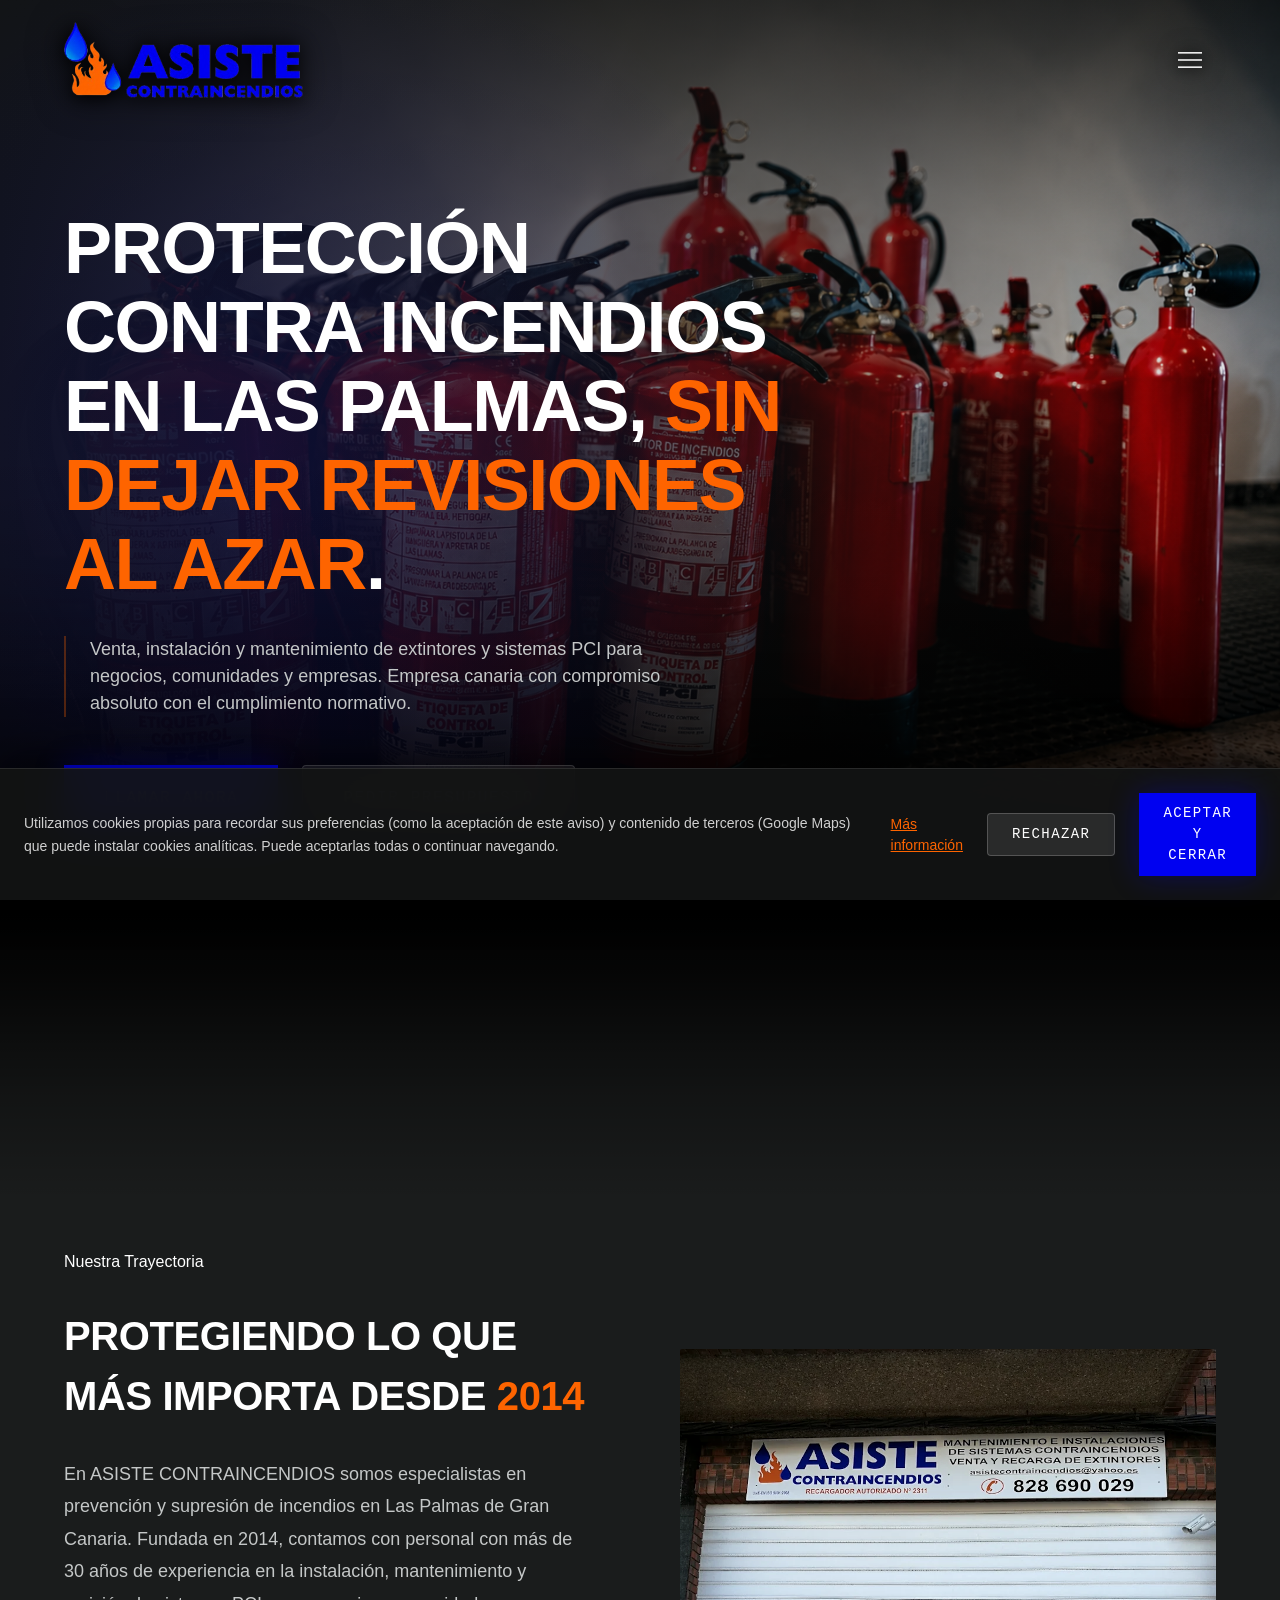
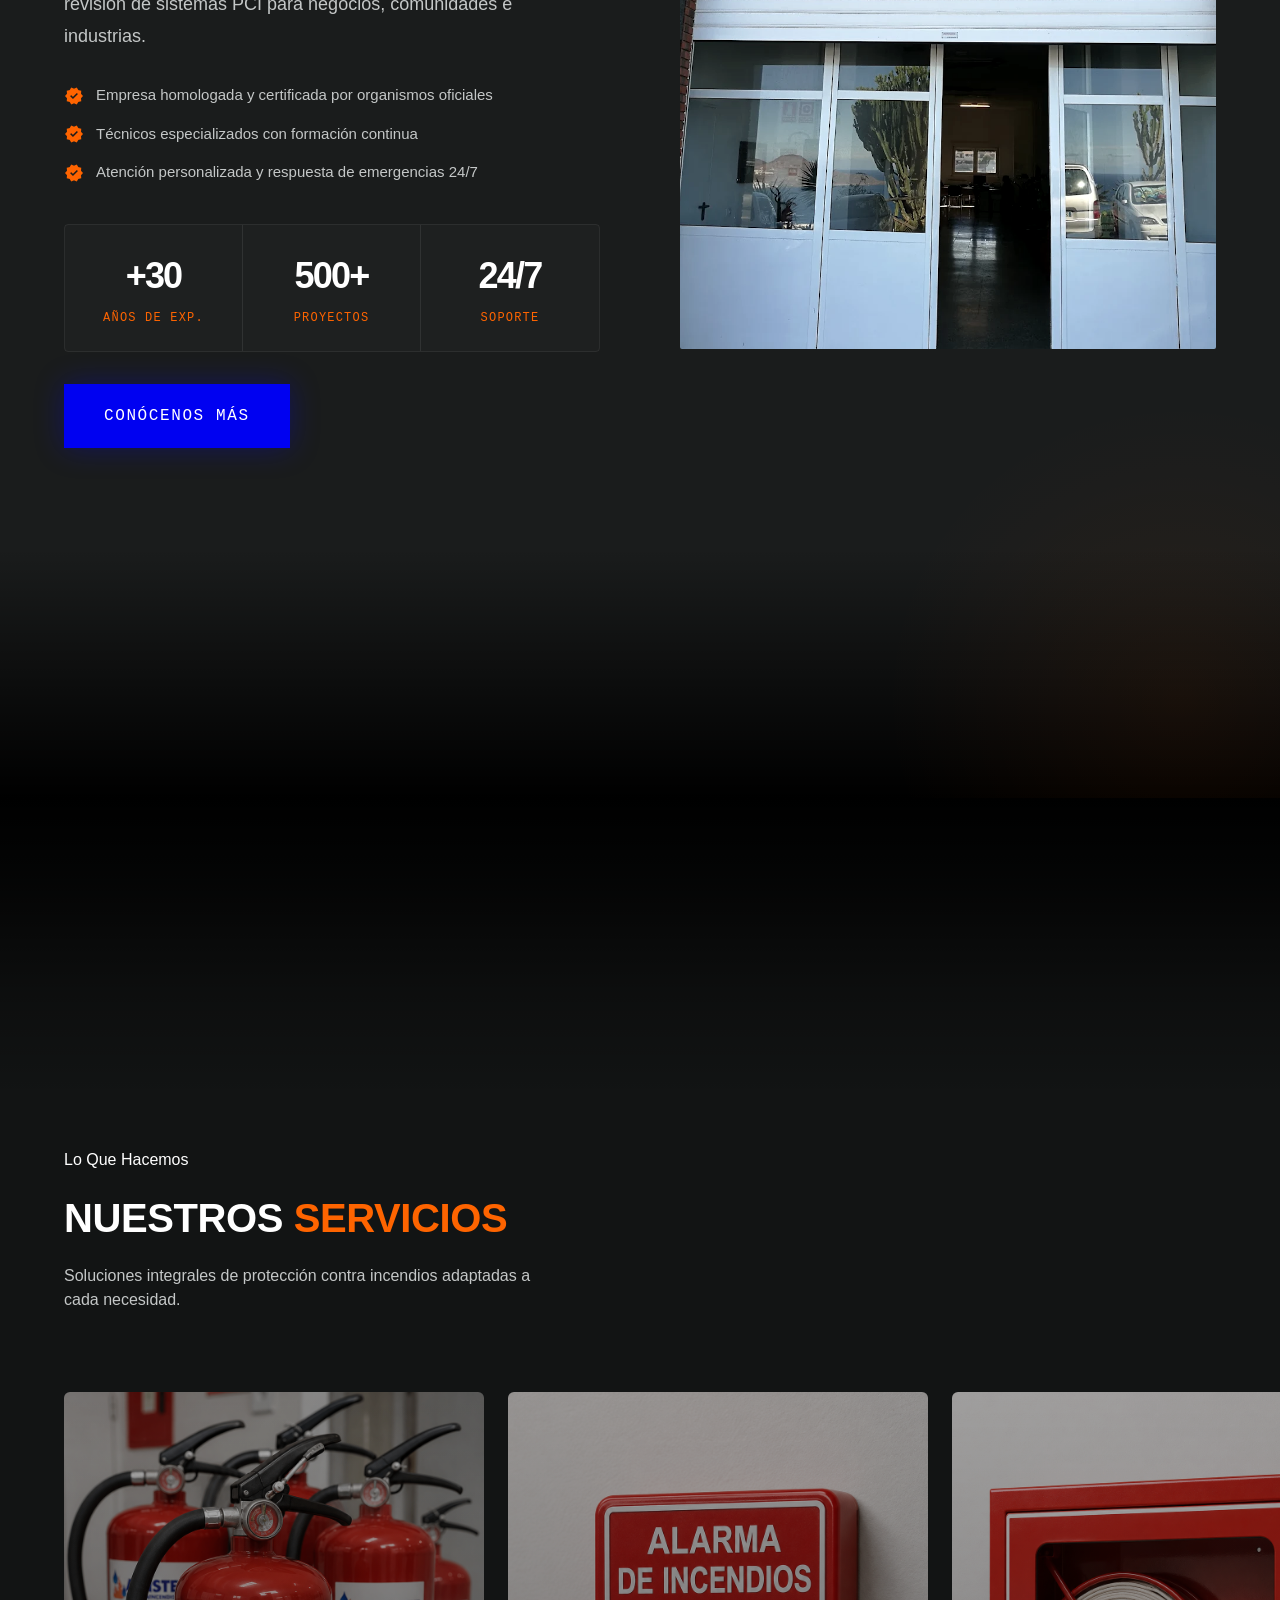
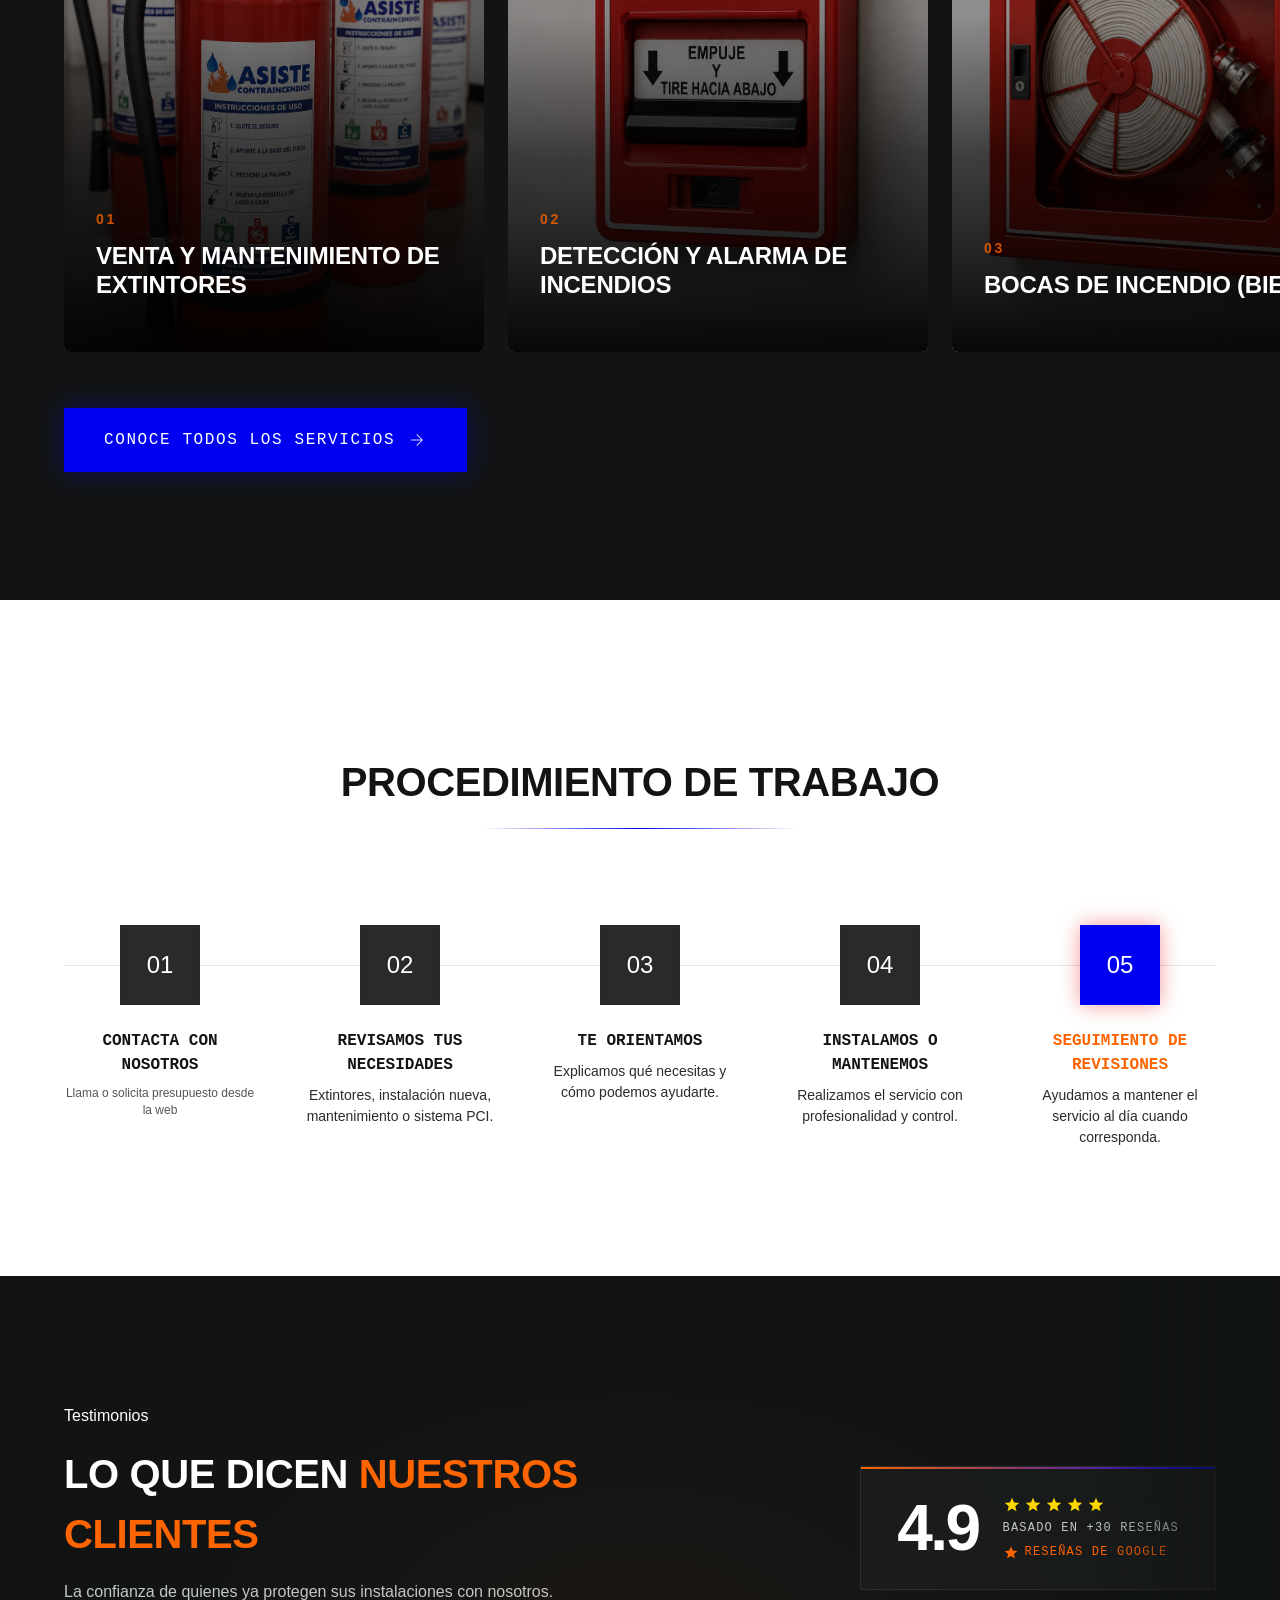
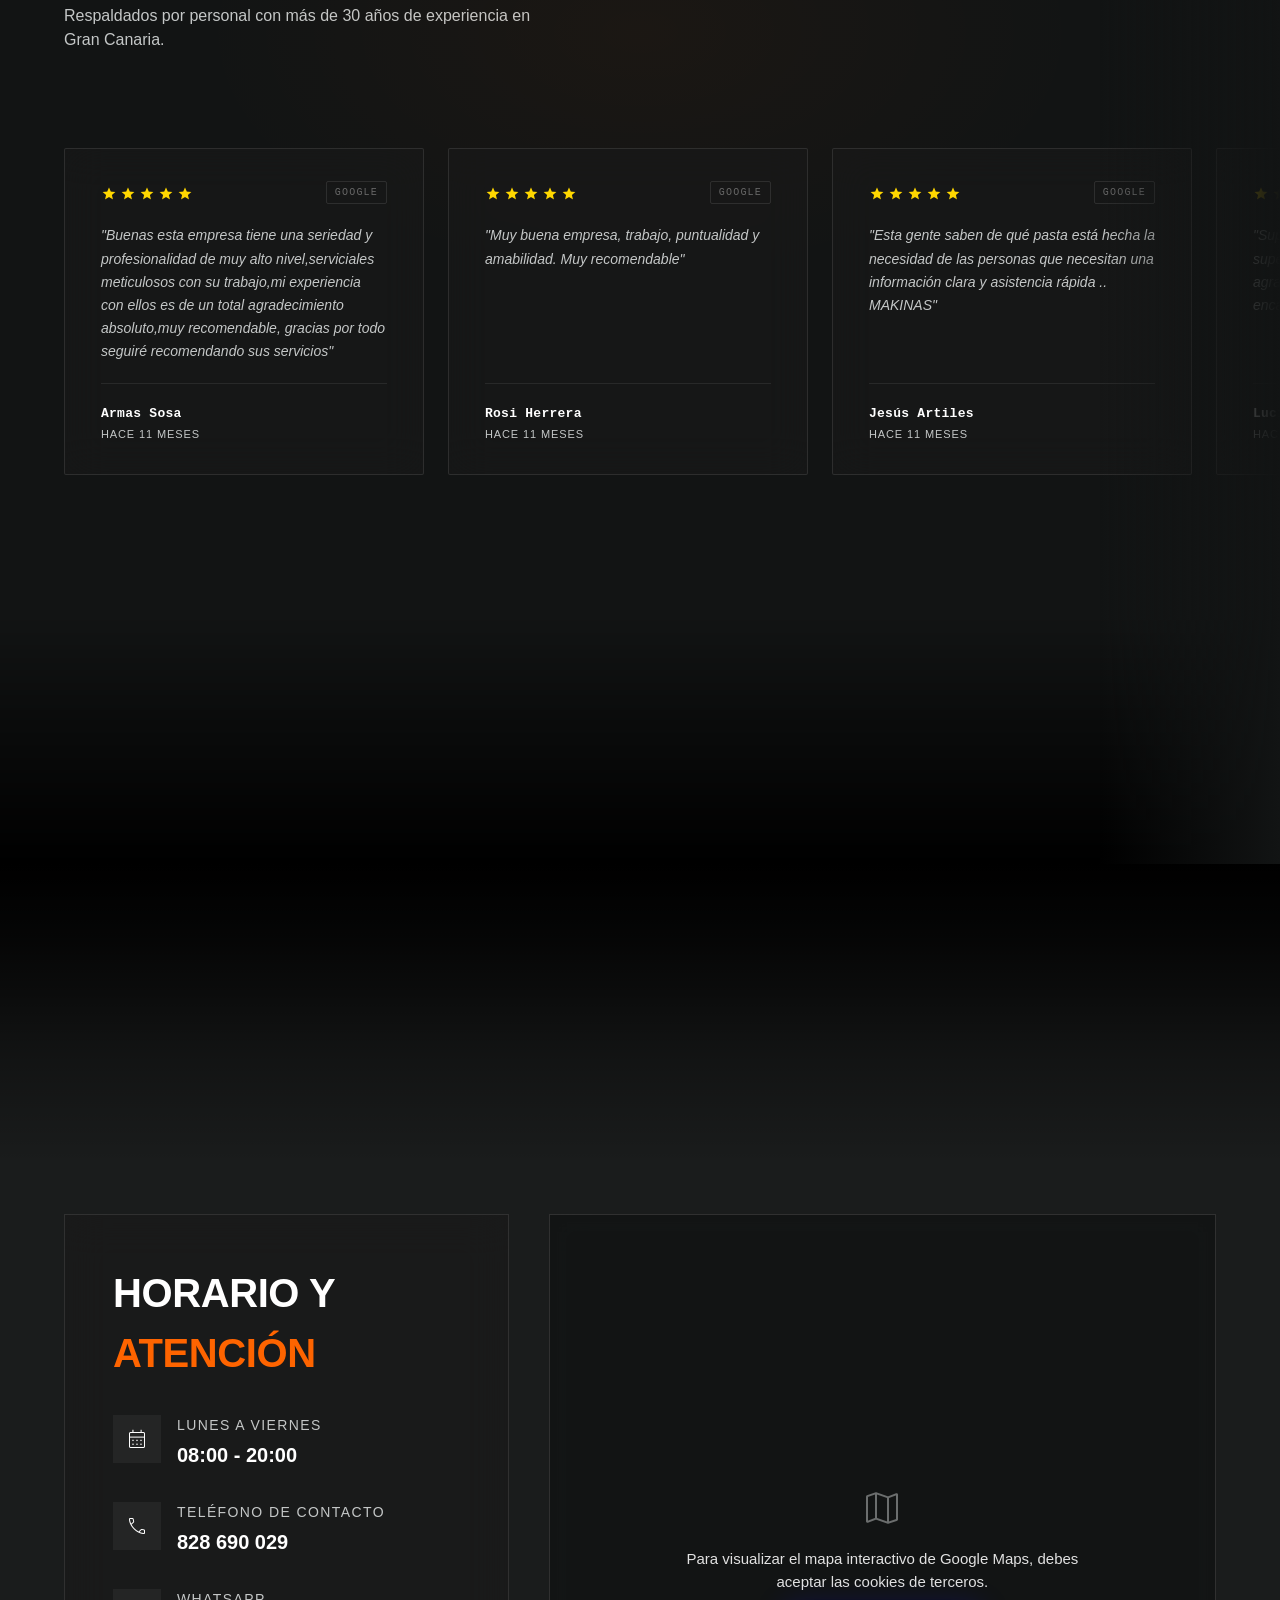
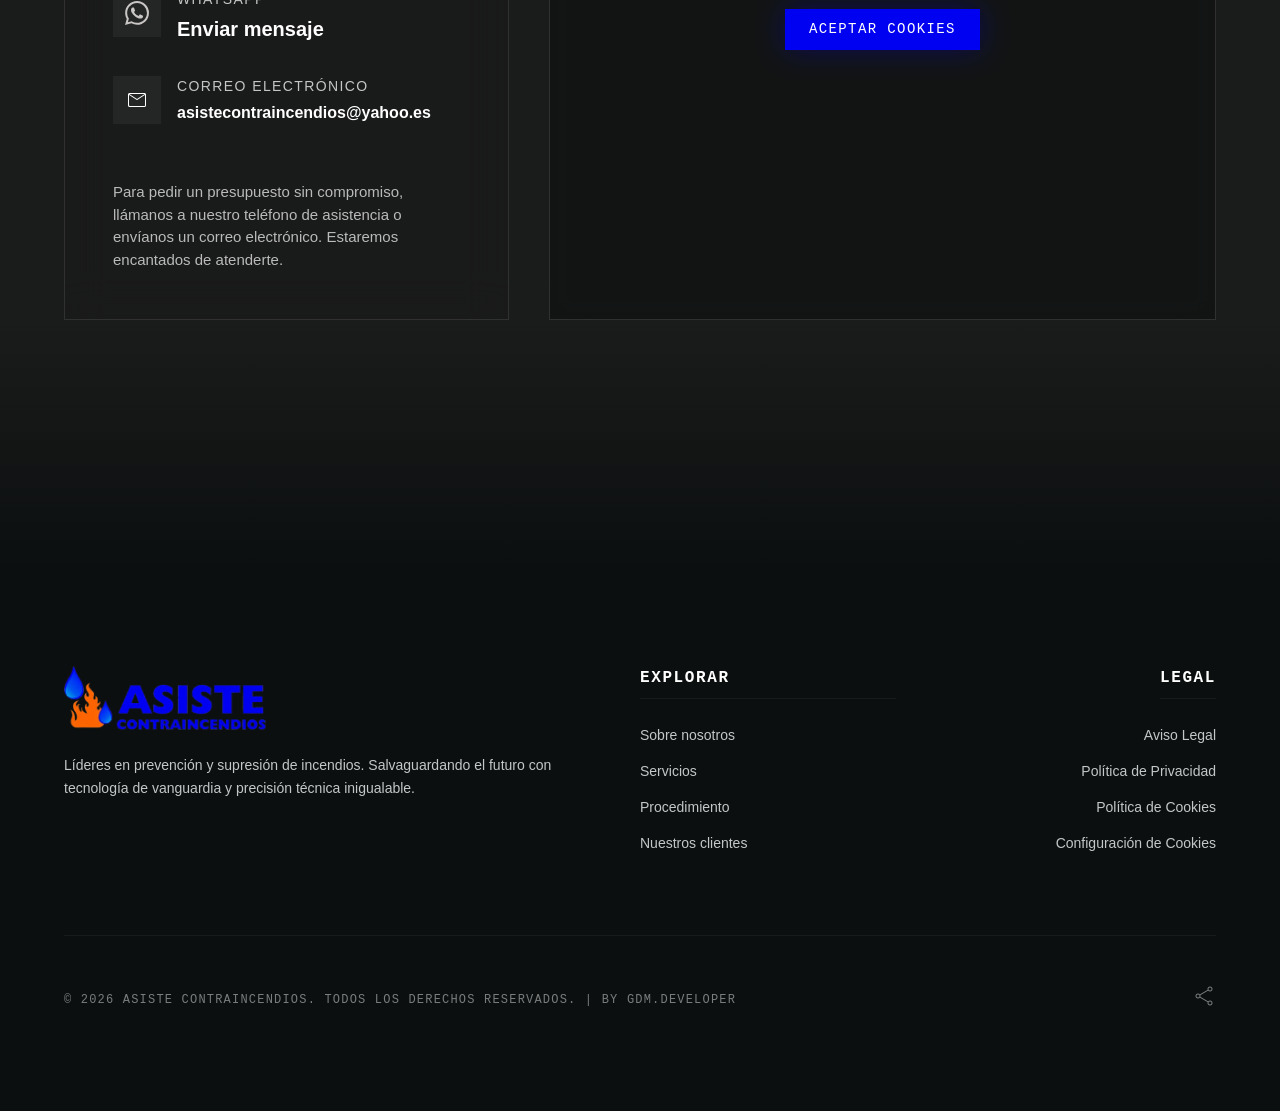
==== index.html @ 591f8589 "Fix: cookie banner logic, services carousel alignment, legal footer layout, and robust share button " ====
<!DOCTYPE html>
<html lang="es">
<head>
    <meta charset="utf-8"/>
    <meta content="width=device-width, initial-scale=1.0" name="viewport"/>
    <title>ASISTE CONTRAINCENDIOS | Protección Industrial de Élite</title>
    <link href="https://fonts.googleapis.com/css2?family=Material+Symbols+Outlined:wght,FILL@100..700,0..1&amp;display=swap" rel="stylesheet"/>
    <link rel="stylesheet" href="assets/css/styles.css"/>
</head>
<body>

<!-- Top Navigation -->
<header id="top-bar" class="main-header">
    <nav class="nav-container">
        <a href="#" class="logo-link">
            <img alt="ASISTE CONTRAINCENDIOS" id="header-logo" class="logo-img" src="assets/images/logo.png"/>
        </a>
        <button class="menu-btn" onclick="toggleMenu()">
            <span class="material-symbols-outlined menu-icon">menu</span>
        </button>
    </nav>
</header>

<!-- Lateral Navigation Drawer Wrapper -->
<div id="nav-drawer" class="drawer-wrapper hidden">
    <div id="nav-drawer-overlay" class="drawer-overlay" onclick="toggleMenu()"></div>
    <div id="nav-drawer-panel" class="drawer-panel hidden-panel">
        <button class="close-btn" onclick="toggleMenu()">
            <span class="material-symbols-outlined">close</span>
        </button>

        <div class="drawer-content">
            <div class="drawer-nav-section">
                <h2 class="drawer-title">Navegación</h2>
                <nav class="drawer-nav">
                    <a href="#" class="drawer-link">Inicio</a>
                    <a href="conocenos.html" class="drawer-link" onclick="toggleMenu()">Sobre nosotros</a>
                    <a href="servicios.html" class="drawer-link" onclick="toggleMenu()">Servicios</a>
                    <a href="#procedimiento" class="drawer-link" onclick="toggleMenu()">Procedimiento</a>
                    <a href="#clientes" class="drawer-link" onclick="toggleMenu()">Clientes</a>
                    <a href="#horario-mapa" class="drawer-link" onclick="toggleMenu()">Ubicación y Contacto</a>
                </nav>
            </div>

            <div class="drawer-footer">
                <a href="tel:+34828690029" class="emergency-phone">828 690 029</a>
            </div>
        </div>
    </div>
</div>

<!-- Hero Section -->
<section class="hero-section">
    <div class="hero-background">
        <div class="overlay-gradient-top"></div>
        <div class="overlay-gradient-r"></div>
        <div class="overlay-gradient-t"></div>
        <div class="overlay-radial"></div>
        <img alt="ASISTE CONTRAINCENDIOS - Protección Contra Incendios en Las Palmas" class="hero-img" src="assets/images/portadasiste.png"/>
    </div>
    <div class="hero-content nav-container">
        <div class="hero-text-box">
            <h1 class="hero-title">
                Protección contra incendios<br/>
                en Las Palmas, <span class="highlight-text">sin dejar revisiones al azar</span>.
            </h1>
            <p class="hero-description">
                Venta, instalación y mantenimiento de extintores y sistemas PCI para negocios, comunidades y empresas. Empresa canaria con compromiso absoluto con el cumplimiento normativo.
            </p>
            <div class="hero-actions">
                <a href="tel:+34828690029" class="btn-primary">
                    Llamar ahora
                </a>
                <a href="#horario-mapa" class="btn-secondary glass-card">
                    Pedir presupuesto
                </a>
            </div>
        </div>
    </div>
</section>

<!-- Sobre Nosotros Section -->
<section id="nosotros" class="about-section">
    <div class="nav-container">
        <div class="about-content">

            <!-- LEFT: Text -->
            <div class="about-text">
                <p class="section-subtitle">Nuestra Trayectoria</p>
                <h2 class="section-title">Protegiendo lo que más importa desde <span class="highlight-text">2014</span></h2>
                <p class="about-lead">
                    En ASISTE CONTRAINCENDIOS somos especialistas en prevención y supresión de incendios en Las Palmas de Gran Canaria. Fundada en 2014, contamos con personal con más de 30 años de experiencia en la instalación, mantenimiento y revisión de sistemas PCI para negocios, comunidades e industrias.
                </p>
                <div class="about-features">
                    <div class="about-feature-item">
                        <span class="material-symbols-outlined">verified</span>
                        Empresa homologada y certificada por organismos oficiales
                    </div>
                    <div class="about-feature-item">
                        <span class="material-symbols-outlined">verified</span>
                        Técnicos especializados con formación continua
                    </div>
                    <div class="about-feature-item">
                        <span class="material-symbols-outlined">verified</span>
                        Atención personalizada y respuesta de emergencias 24/7
                    </div>
                </div>
                <div class="about-stats-row">
                    <div class="about-stat">
                        <div class="stat-number">+30</div>
                        <div class="stat-label">Años de exp.</div>
                    </div>
                    <div class="about-stat">
                        <div class="stat-number">500+</div>
                        <div class="stat-label">Proyectos</div>
                    </div>
                    <div class="about-stat">
                        <div class="stat-number">24/7</div>
                        <div class="stat-label">Soporte</div>
                    </div>
                </div>
                <a href="conocenos.html" class="btn-primary" style="align-self: flex-start;">Conócenos más</a>
            </div>

            <!-- RIGHT: Image -->
            <div class="about-image-block">
                <div class="about-img-frame">
                    <img src="assets/images/imagenempresa.png" alt="Equipo ASISTE CONTRAINCENDIOS" class="about-img"/>
                </div>
            </div>

        </div>
    </div>
</section>


<!-- Servicios Section (Remodeled) -->
<section id="servicios" class="services-section">
    <div class="nav-container">
        <div class="services-header">
            <div class="services-title-box">
                <p class="section-subtitle">Lo Que Hacemos</p>
                <h2 class="section-title">Nuestros <span class="highlight-text">Servicios</span></h2>
                <p class="section-description">Soluciones integrales de protección contra incendios adaptadas a cada necesidad.</p>
            </div>

        </div>
    </div>

    <div class="services-carousel" id="services-carousel">
        <div class="services-track">

            <div class="service-card">
                <div class="service-card-img-wrap">
                    <img src="assets/images/imagen1.png" alt="Instalación y Mantenimiento de Extintores" class="service-card-img"/>
                </div>
                <div class="service-card-overlay"></div>
                <div class="service-card-content">
                    <span class="service-card-number">01</span>
                    <h3 class="service-card-title">Venta y Mantenimiento de Extintores</h3>
                    <p class="service-card-desc">Suministro, retimbrado e instalación homologada de extintores para todo tipo de instalaciones.</p>
                </div>
            </div>

            <div class="service-card">
                <div class="service-card-img-wrap">
                    <img src="assets/images/imagen2.png" alt="Detección y Alarma de Incendios" class="service-card-img"/>
                </div>
                <div class="service-card-overlay"></div>
                <div class="service-card-content">
                    <span class="service-card-number">02</span>
                    <h3 class="service-card-title">Detección y Alarma de Incendios</h3>
                    <p class="service-card-desc">Centrales de control, pulsadores de alarma, sirenas y detectores inteligentes de incendio.</p>
                </div>
            </div>

            <div class="service-card">
                <div class="service-card-img-wrap">
                    <img src="assets/images/imagen3.png" alt="Bocas de Incendio Equipadas (BIEs)" class="service-card-img"/>
                </div>
                <div class="service-card-overlay"></div>
                <div class="service-card-content">
                    <span class="service-card-number">03</span>
                    <h3 class="service-card-title">Bocas de Incendio (BIEs)</h3>
                    <p class="service-card-desc">Instalación y mantenimiento de bocas de incendio equipadas listas para una respuesta eficaz.</p>
                </div>
            </div>

            <div class="service-card">
                <div class="service-card-img-wrap">
                    <img src="assets/images/imagen4.png" alt="Sistemas Fijos de Extinción" class="service-card-img"/>
                </div>
                <div class="service-card-overlay"></div>
                <div class="service-card-content">
                    <span class="service-card-number">04</span>
                    <h3 class="service-card-title">Sistemas Fijos de Extinción</h3>
                    <p class="service-card-desc">Rociadores automáticos y sistemas de extinción para campanas de cocinas industriales.</p>
                </div>
            </div>

            <div class="service-card">
                <div class="service-card-img-wrap">
                    <img src="assets/images/imagen5.png" alt="Abastecimiento de Agua Contraincendios" class="service-card-img"/>
                </div>
                <div class="service-card-overlay"></div>
                <div class="service-card-content">
                    <span class="service-card-number">05</span>
                    <h3 class="service-card-title">Abastecimiento de Agua</h3>
                    <p class="service-card-desc">Grupos de bombas de presión y depósitos de agua para garantizar el suministro contraincendios.</p>
                </div>
            </div>

            <div class="service-card">
                <div class="service-card-img-wrap">
                    <img src="assets/images/imagen6.png" alt="Señalización Fotoluminiscente" class="service-card-img"/>
                </div>
                <div class="service-card-overlay"></div>
                <div class="service-card-content">
                    <span class="service-card-number">06</span>
                    <h3 class="service-card-title">Señalización de Emergencia</h3>
                    <p class="service-card-desc">Señalética fotoluminiscente homologada UNE y sistemas de alumbrado de emergencia.</p>
                </div>
            </div>

        </div>
    </div>

    <div class="nav-container">
        <div class="services-footer">

            <a href="servicios.html" class="btn-primary services-all-btn">
                Conoce todos los servicios
                <span class="material-symbols-outlined">arrow_forward</span>
            </a>
        </div>
    </div>
</section>

<!-- Procedimiento de trabajo (Timeline) -->
<section id="procedimiento" class="timeline-section">
    <div class="nav-container">
        <div class="timeline-header">
            <p class="section-subtitle text-center">Cómo Trabajamos</p>
            <h2 class="section-title text-center">Procedimiento de Trabajo</h2>
            <div class="technical-line center-line"></div>
        </div>
        <div class="timeline-grid">
            <div class="connector-line"></div>
            
            <div class="timeline-item">
                <div class="timeline-number">01</div>
                <div class="timeline-content">
                    <h4 class="timeline-title">Contacta con nosotros</h4>
                    <p class="timeline-desc">
                        <span class="timeline-subtext">Llama o solicita presupuesto desde la web</span>
                    </p>
                </div>
            </div>
            
            <div class="timeline-item">
                <div class="timeline-number">02</div>
                <div class="timeline-content">
                    <h4 class="timeline-title">Revisamos tus necesidades</h4>
                    <p class="timeline-desc">Extintores, instalación nueva, mantenimiento o sistema PCI.</p>
                </div>
            </div>
            
            <div class="timeline-item">
                <div class="timeline-number">03</div>
                <div class="timeline-content">
                    <h4 class="timeline-title">Te orientamos</h4>
                    <p class="timeline-desc">Explicamos qué necesitas y cómo podemos ayudarte.</p>
                </div>
            </div>
            
            <div class="timeline-item">
                <div class="timeline-number">04</div>
                <div class="timeline-content">
                    <h4 class="timeline-title">Instalamos o mantenemos</h4>
                    <p class="timeline-desc">Realizamos el servicio con profesionalidad y control.</p>
                </div>
            </div>
            
            <div class="timeline-item">
                <div class="timeline-number highlight-number">05</div>
                <div class="timeline-content">
                    <h4 class="timeline-title highlight-title">Seguimiento de revisiones</h4>
                    <p class="timeline-desc">Ayudamos a mantener el servicio al día cuando corresponda.</p>
                </div>
            </div>
        </div>
    </div>
</section>

<!-- Clientes (Reseñas) -->
<section id="clientes" class="reviews-section">

    <!-- Header -->
    <div class="nav-container">
        <div class="reviews-header">
            <div class="reviews-header-left">
                <p class="section-subtitle">Testimonios</p>
                <h2 class="section-title">Lo que dicen <span class="highlight-text">nuestros clientes</span></h2>
                <p class="section-description">La confianza de quienes ya protegen sus instalaciones con nosotros. Respaldados por personal con más de 30 años de experiencia en Gran Canaria.</p>
            </div>
            <div class="reviews-rating-badge">
                <div class="rating-score">4.9</div>
                <div class="rating-detail">
                    <div class="rating-stars-row">
                        <span class="material-symbols-outlined">star</span>
                        <span class="material-symbols-outlined">star</span>
                        <span class="material-symbols-outlined">star</span>
                        <span class="material-symbols-outlined">star</span>
                        <span class="material-symbols-outlined">star</span>
                    </div>
                    <span class="rating-count">Basado en +30 reseñas</span>
                    <a href="https://www.google.com/maps/search/?api=1&query=Extintores+Asiste+Contraincendios+Las+Palmas+de+Gran+Canaria" target="_blank" class="rating-source" style="text-decoration: none; color: var(--color-secondary);">
                        <span class="material-symbols-outlined rating-source-icon">grade</span>
                        <span>Reseñas de Google</span>
                    </a>
                </div>
            </div>
        </div>
    </div>

    <!-- Reviews Carousel -->
    <div class="reviews-carousel" id="reviews-carousel">
        <div class="reviews-track">

            <div class="review-card glass-card">
                <div class="review-top">
                    <div class="review-stars">
                        <span class="material-symbols-outlined">star</span><span class="material-symbols-outlined">star</span><span class="material-symbols-outlined">star</span><span class="material-symbols-outlined">star</span><span class="material-symbols-outlined">star</span>
                    </div>
                    <span class="review-google-tag">Google</span>
                </div>
                <p class="review-text">"Buenas esta empresa tiene una seriedad y profesionalidad de muy alto nivel,serviciales meticulosos con su trabajo,mi experiencia con ellos es de un total agradecimiento absoluto,muy recomendable, gracias por todo seguiré recomendando sus servicios"</p>
                <div class="review-author">
                    <div class="author-info">
                        <span class="author-name">Armas Sosa</span>
                        <span class="author-role">Hace 11 meses</span>
                    </div>
                </div>
            </div>

            <div class="review-card glass-card">
                <div class="review-top">
                    <div class="review-stars">
                        <span class="material-symbols-outlined">star</span><span class="material-symbols-outlined">star</span><span class="material-symbols-outlined">star</span><span class="material-symbols-outlined">star</span><span class="material-symbols-outlined">star</span>
                    </div>
                    <span class="review-google-tag">Google</span>
                </div>
                <p class="review-text">"Muy buena empresa, trabajo, puntualidad y amabilidad. Muy recomendable"</p>
                <div class="review-author">
                    <div class="author-info">
                        <span class="author-name">Rosi Herrera</span>
                        <span class="author-role">Hace 11 meses</span>
                    </div>
                </div>
            </div>

            <div class="review-card glass-card">
                <div class="review-top">
                    <div class="review-stars">
                        <span class="material-symbols-outlined">star</span><span class="material-symbols-outlined">star</span><span class="material-symbols-outlined">star</span><span class="material-symbols-outlined">star</span><span class="material-symbols-outlined">star</span>
                    </div>
                    <span class="review-google-tag">Google</span>
                </div>
                <p class="review-text">"Esta gente saben de qué pasta está hecha la necesidad de las personas que necesitan una información clara y asistencia rápida .. MAKINAS"</p>
                <div class="review-author">
                    <div class="author-info">
                        <span class="author-name">Jesús Artiles</span>
                        <span class="author-role">Hace 11 meses</span>
                    </div>
                </div>
            </div>

            <div class="review-card glass-card">
                <div class="review-top">
                    <div class="review-stars">
                        <span class="material-symbols-outlined">star</span><span class="material-symbols-outlined">star</span><span class="material-symbols-outlined">star</span><span class="material-symbols-outlined">star</span><span class="material-symbols-outlined">star</span>
                    </div>
                    <span class="review-google-tag">Google</span>
                </div>
                <p class="review-text">"Super encantada!! Desde la primera llamada super atentos, y los chicos super simpáticos y agradables, y sobre todo profesionales, me encantó!!!"</p>
                <div class="review-author">
                    <div class="author-info">
                        <span class="author-name">Lucía Armas</span>
                        <span class="author-role">Hace 6 años</span>
                    </div>
                </div>
            </div>

            <div class="review-card glass-card">
                <div class="review-top">
                    <div class="review-stars">
                        <span class="material-symbols-outlined">star</span><span class="material-symbols-outlined">star</span><span class="material-symbols-outlined">star</span><span class="material-symbols-outlined">star</span><span class="material-symbols-outlined">star</span>
                    </div>
                    <span class="review-google-tag">Google</span>
                </div>
                <p class="review-text">"Los profesionales que tiene chapó por ellos"</p>
                <div class="review-author">
                    <div class="author-info">
                        <span class="author-name">Juan Domingo Santana</span>
                        <span class="author-role">Hace 3 años</span>
                    </div>
                </div>
            </div>

            <div class="review-card glass-card">
                <div class="review-top">
                    <div class="review-stars">
                        <span class="material-symbols-outlined">star</span><span class="material-symbols-outlined">star</span><span class="material-symbols-outlined">star</span><span class="material-symbols-outlined">star</span><span class="material-symbols-outlined">star</span>
                    </div>
                    <span class="review-google-tag">Google</span>
                </div>
                <p class="review-text">"Excelente servicio y trato. No podría haber elegido mejor empresa de extintores para mi negocio. Cien por cien recomendable."</p>
                <div class="review-author">
                    <div class="author-info">
                        <span class="author-name">Cristian Gil Fuentes</span>
                        <span class="author-role">Hace 11 meses</span>
                    </div>
                </div>
            </div>

            <div class="review-card glass-card">
                <div class="review-top">
                    <div class="review-stars">
                        <span class="material-symbols-outlined">star</span><span class="material-symbols-outlined">star</span><span class="material-symbols-outlined">star</span><span class="material-symbols-outlined">star</span><span class="material-symbols-outlined">star</span>
                    </div>
                    <span class="review-google-tag">Google</span>
                </div>
                <p class="review-text">"Ante todo profesionalidad y un trato excelente"</p>
                <div class="review-author">
                    <div class="author-info">
                        <span class="author-name">Sergio Socorro Trujillo</span>
                        <span class="author-role">Hace 9 años</span>
                    </div>
                </div>
            </div>

        </div>
    </div>

</section>

<!-- Horario y Mapa -->
<section id="horario-mapa" class="info-section">
    <div class="nav-container info-grid">
        <div class="schedule-box glass-card">
            <h2 class="section-title">Horario y <span class="highlight-text">Atención</span></h2>
            <div class="schedule-list">
                <div class="schedule-item">
                    <div class="info-icon-box"><span class="material-symbols-outlined info-icon">calendar_month</span></div>
                    <div class="schedule-text">
                        <span class="schedule-days">Lunes a Viernes</span>
                        <span class="schedule-hours">08:00 - 20:00</span>
                    </div>
                </div>
                <div class="schedule-item">
                    <div class="info-icon-box"><span class="material-symbols-outlined info-icon">phone</span></div>
                    <div class="schedule-text">
                        <span class="schedule-days">Teléfono de Contacto</span>
                        <a href="tel:+34828690029" class="schedule-hours">828 690 029</a>
                    </div>
                </div>
                <div class="schedule-item">
                    <div class="info-icon-box" style="display: flex; align-items: center; justify-content: center;">
                        <svg viewBox="0 0 24 24" width="24" height="24" fill="currentColor" style="color: var(--color-primary);">
                            <path d="M17.472 14.382c-.297-.149-1.758-.867-2.03-.967-.273-.099-.471-.148-.67.15-.197.297-.767.966-.94 1.164-.173.199-.347.223-.644.075-.297-.15-1.255-.463-2.39-1.475-.883-.788-1.48-1.761-1.653-2.059-.173-.297-.018-.458.13-.606.134-.133.298-.347.446-.52.149-.174.198-.298.298-.497.099-.198.05-.371-.025-.52-.075-.149-.669-1.612-.916-2.207-.242-.579-.487-.5-.669-.51a12.8 12.8 0 0 0-.57-.01c-.198 0-.52.074-.792.372-.272.297-1.04 1.016-1.04 2.479 0 1.462 1.065 2.875 1.213 3.074.149.198 2.096 3.2 5.077 4.487.709.306 1.262.489 1.694.625.712.227 1.36.195 1.871.118.571-.085 1.758-.719 2.006-1.413.248-.694.248-1.289.173-1.413-.074-.124-.272-.198-.57-.347m-5.421 7.403h-.004a9.87 9.87 0 0 1-5.031-1.378l-.361-.214-3.741.982.998-3.648-.235-.374a9.86 9.86 0 0 1-1.51-5.26c.001-5.45 4.436-9.884 9.888-9.884 2.64 0 5.122 1.03 6.988 2.898a9.825 9.825 0 0 1 2.893 6.994c-.003 5.45-4.437 9.884-9.885 9.884m8.413-18.297A11.815 11.815 0 0 0 12.05 0C5.495 0 .16 5.335.157 11.892c0 2.096.547 4.142 1.588 5.945L.057 24l6.305-1.654a11.882 11.882 0 0 0 5.683 1.448h.005c6.554 0 11.89-5.335 11.893-11.893a11.821 11.821 0 0 0-3.48-8.413Z"/>
                        </svg>
                    </div>
                    <div class="schedule-text">
                        <span class="schedule-days">WhatsApp</span>
                        <a href="https://wa.me/34828690029" target="_blank" class="schedule-hours">Enviar mensaje</a>
                    </div>
                </div>
                <div class="schedule-item">
                    <div class="info-icon-box"><span class="material-symbols-outlined info-icon">email</span></div>
                    <div class="schedule-text">
                        <span class="schedule-days">Correo Electrónico</span>
                        <a href="https://mail.google.com/mail/?view=cm&fs=1&to=asistecontraincendios@yahoo.es" target="_blank" class="schedule-hours" style="text-transform: lowercase; font-size: 16px;">asistecontraincendios@yahoo.es</a>
                    </div>
                </div>
            </div>
            <p class="schedule-contact-note" style="margin-top: 24px; color: rgba(255,255,255,0.7); font-size: 15px; line-height: 1.5;">
                Para pedir un presupuesto sin compromiso, llámanos a nuestro teléfono de asistencia o envíanos un correo electrónico. Estaremos encantados de atenderte.
            </p>
        </div>
        <div class="map-container glass-card" style="position: relative;">
            <div class="map-placeholder">
                <span class="material-symbols-outlined">map</span>
                <p>Para visualizar el mapa interactivo de Google Maps, debes aceptar las cookies de terceros.</p>
                <button class="btn-primary accept-map-cookies" style="padding: 10px 24px; font-size: 14px;">Aceptar Cookies</button>
            </div>
            <!-- The actual iframe will be injected here via JavaScript if cookies are accepted -->
            <div class="lazy-map" data-src="https://www.google.com/maps/embed?pb=!1m18!1m12!1m3!1d3519.8665672852234!2d-15.422791423719468!3d28.089851108502393!2m3!1f0!2f0!3f0!3m2!1i1024!2i768!4f13.1!3m3!1m2!1s0xc4095bb4c00b0e5%3A0xc39f286cb6c97ab3!2sC.%20Cabrera%20Barrios%2C%204%2C%2035010%20Las%20Palmas%20de%20Gran%20Canaria%2C%20Las%20Palmas!5e0!3m2!1ses!2ses!4v1709210000000!5m2!1ses!2ses" data-style="border:0; filter: invert(90%) hue-rotate(180deg) grayscale(80%) contrast(120%); width: 100%; height: 100%;"></div>
        </div>
    </div>
</section>

<!-- Cookie Banner -->
<div id="cookie-banner" class="cookie-banner hidden">
    <div class="cookie-content">
        <p>Utilizamos cookies propias para recordar sus preferencias (como la aceptación de este aviso) y contenido de terceros (Google Maps) que puede instalar cookies analíticas. Puede aceptarlas todas o continuar navegando.</p>
        <div class="cookie-actions">
            <a href="legal.html#cookies" class="cookie-link">Más información</a>
            <button id="reject-cookies" class="btn-secondary" style="padding: 10px 24px; font-size: 14px;">Rechazar</button>
            <button id="accept-cookies" class="btn-primary" style="padding: 10px 24px; font-size: 14px;">Aceptar y cerrar</button>
        </div>
    </div>
</div>

<!-- Footer -->
<footer class="main-footer">
    <div class="nav-container">
        <div class="footer-grid">
            <div class="footer-brand">
                <div class="brand-header">
                    <img alt="ASISTE CONTRAINCENDIOS" class="footer-logo" src="assets/images/logo.png"/>
                </div>
                <p class="brand-desc">Líderes en prevención y supresión de incendios. Salvaguardando el futuro con tecnología de vanguardia y precisión técnica inigualable.</p>
            </div>
            
            <div class="footer-links-col">
                <h4 class="footer-title">Explorar</h4>
                <ul class="footer-list">
                    <li><a href="conocenos.html" class="footer-link">Sobre nosotros</a></li>
                    <li><a href="servicios.html" class="footer-link">Servicios</a></li>
                    <li><a href="#procedimiento" class="footer-link">Procedimiento</a></li>
                    <li><a href="#clientes" class="footer-link">Nuestros clientes</a></li>
                </ul>
            </div>
            
            <div class="footer-links-col">
                <h4 class="footer-title">Legal</h4>
                <ul class="footer-list">
                    <li><a href="legal.html#aviso-legal" class="footer-link">Aviso Legal</a></li>
                    <li><a href="legal.html#privacidad" class="footer-link">Política de Privacidad</a></li>
                    <li><a href="legal.html#cookies" class="footer-link">Política de Cookies</a></li>
                    <li><a href="#" id="open-cookie-config" class="footer-link" onclick="event.preventDefault(); document.getElementById('cookie-banner').classList.remove('hidden'); setTimeout(() => document.getElementById('cookie-banner').classList.add('show'), 50);">Configuración de Cookies</a></li>
                </ul>
            </div>
        </div>
        
        <div class="footer-bottom">
            <p class="copyright">© 2026 ASISTE CONTRAINCENDIOS. TODOS LOS DERECHOS RESERVADOS. | by <a href="https://guillediaz6.github.io/portfolio" target="_blank" style="color: inherit; text-decoration: none;">gdm.developer</a></p>
            <div class="social-links">
                <a href="#" class="social-link"  title="Compartir página"><span class="material-symbols-outlined">share</span></a>
            </div>
        </div>
    </div>
</footer>

<script src="assets/js/main.js"></script>
</body>
</html>
---- assets/css/styles.css ----
/* ==========================================================================
   ASISTE CONTRAINCENDIOS - CORE STYLES
   ========================================================================== */

/* --- CSS VARIABLES --- */
:root {
    /* Colors */
    --color-background: #121414;
    --color-surface: #1a1c1c;
    --color-surface-high: #282a2b;
    --color-surface-lowest: #0c0f0f;
    --color-on-background: #e2e2e2;
    --color-on-surface-variant: #c4c7c7;
    --color-primary: #c9c6c5;
    --color-secondary: #fe6400; /* Logo Orange */
    --color-secondary-container: #0001f1; /* Logo Blue */
    
    /* Typography */
    --font-headline: 'metropolis', sans-serif;
    --font-body: 'metropolis', sans-serif;
    --font-label: 'geist', monospace;
    
    /* Spacing & Sizes */
    --container-max: 1280px;
    --px-mobile: 20px;
    --px-desktop: 64px;
    
    /* Effects */
    --glass-bg: rgba(26, 26, 26, 0.6);
    --glass-border: rgba(255, 255, 255, 0.05);
}

/* --- RESET & BASE --- */
* {
    margin: 0;
    padding: 0;
    box-sizing: border-box;
}

html, body {
    overflow-x: hidden;
    width: 100%;
    position: relative;
}

body {
    background-color: var(--color-background);
    color: white;
    font-family: var(--font-body);
    font-size: 16px;
    line-height: 1.5;
}

a {
    text-decoration: none;
    color: inherit;
}

button {
    background: none;
    border: none;
    cursor: pointer;
    font: inherit;
}

img {
    max-width: 100%;
    display: block;
}

/* --- UTILITIES --- */
.nav-container {
    width: 100%;
    max-width: var(--container-max);
    margin: 0 auto;
    padding: 0 var(--px-mobile);
}
@media (min-width: 768px) {
    .nav-container {
        padding: 0 var(--px-desktop);
    }
}

.glass-card {
    background: var(--glass-bg);
    backdrop-filter: blur(20px);
    -webkit-backdrop-filter: blur(20px);
    border: 1px solid rgba(255, 255, 255, 0.1);
}

.red-glow-hover {
    transition: box-shadow 0.5s ease;
}
.red-glow-hover:hover {
    box-shadow: 0 0 20px rgba(0, 1, 241, 0.3);
}

.technical-line {
    background: linear-gradient(90deg, transparent 0%, #0001f1 50%, transparent 100%);
    height: 1px;
    width: 100%;
}

.material-symbols-outlined {
    font-variation-settings: 'FILL' 0, 'wght' 200, 'GRAD' 0, 'opsz' 24;
}

/* --- HEADER --- */
.main-header {
    position: fixed;
    top: 0;
    left: 0;
    width: 100%;
    z-index: 50;
    background: transparent;
    border-bottom: none;
    box-shadow: none;
    height: 80px; /* Mobile header height */
    transition: all 0.5s ease;
}
.main-header.scrolled {
    height: 70px; /* Mobile scrolled header height */
    background: rgba(18, 20, 20, 0.95);
    backdrop-filter: blur(40px);
    -webkit-backdrop-filter: blur(40px);
    border-bottom: 1px solid rgba(255, 255, 255, 0.1);
    box-shadow: 0 25px 50px -12px rgba(0, 0, 0, 0.55);
}
@media (min-width: 768px) {
    .main-header {
        height: 120px; /* Desktop header height */
    }
    .main-header.scrolled {
        height: 80px; /* Desktop scrolled header height */
    }
}
.main-header .nav-container {
    display: flex;
    justify-content: space-between;
    align-items: center;
    height: 100%;
}
.logo-link {
    display: flex;
    align-items: center;
    height: 100%;
    flex-shrink: 0; /* Prevent logo from being squished in flex row */
}
.logo-img {
    height: 50px; /* Mobile initial logo height (larger when transparent) */
    width: 158px; /* Explicit width prevents layout squishing */
    object-fit: contain;
    transition: all 0.5s ease;
    filter: drop-shadow(0px 2px 8px rgba(0,0,0,0.9)) drop-shadow(0px 0px 16px rgba(0,0,0,0.7));
}
.main-header.scrolled .logo-img {
    height: 32px; /* Mobile scrolled logo height */
    width: 101px;
    filter: brightness(0) invert(1);
}
@media (min-width: 768px) {
    .logo-img {
        height: 76px; /* Desktop initial logo height (larger when transparent) */
        width: 239px;
    }
    .main-header.scrolled .logo-img {
        height: 42px; /* Desktop scrolled logo height */
        width: 132px;
    }
}
.menu-btn {
    display: flex;
    align-items: center;
    justify-content: center;
    gap: 8px;
    flex-shrink: 0; /* Protect menu button from being squished to zero width */
    padding: 8px; /* Optimize tap target for mobile */
    background: transparent;
    border: none;
    cursor: pointer;
}
.menu-icon {
    color: white;
    font-size: 32px; /* Clean, balanced scale for mobile */
    transition: color 0.3s ease;
    display: block;
    filter: drop-shadow(0px 2px 6px rgba(0, 0, 0, 0.9)) drop-shadow(0px 0px 10px rgba(0, 0, 0, 0.6));
}
@media (min-width: 768px) {
    .menu-icon {
        font-size: 36px; /* Balanced scale for desktop */
    }
}
.menu-btn:hover .menu-icon {
    color: var(--color-secondary);
}

/* --- NAV DRAWER --- */
.drawer-wrapper {
    position: fixed;
    inset: 0;
    z-index: 60;
    transition: opacity 0.5s ease;
    overflow: hidden; /* Prevents drawer panel translation from causing mobile overflow */
}
.drawer-wrapper.hidden {
    display: none;
}
.drawer-overlay {
    position: absolute;
    inset: 0;
    background: rgba(18, 20, 20, 0.6);
    backdrop-filter: blur(12px);
    opacity: 1;
    transition: opacity 0.5s ease;
    cursor: pointer;
}
.drawer-wrapper.fade-out .drawer-overlay {
    opacity: 0;
}
.drawer-panel {
    position: fixed;
    right: 0;
    top: 0;
    height: 100%;
    width: 100%;
    max-width: 450px;
    background: rgba(12, 15, 15, 0.95);
    backdrop-filter: blur(60px);
    border-left: 1px solid rgba(255, 255, 255, 0.1);
    box-shadow: -25px 0 50px rgba(0, 0, 0, 0.5);
    transform: translateX(0);
    transition: transform 0.5s ease-in-out;
    display: flex;
    flex-direction: column;
    justify-content: space-between;
    padding: 48px 32px 32px 32px;
    z-index: 10;
    overflow-y: hidden;
}
@media (min-width: 640px) {
    .drawer-panel {
        padding: 56px 48px 40px 48px;
    }
}
.drawer-panel.hidden-panel {
    transform: translateX(100%);
}
.close-btn {
    position: absolute;
    top: 24px;
    right: 24px;
    color: var(--color-on-surface-variant);
    transition: color 0.3s ease;
}
.close-btn:hover {
    color: var(--color-secondary);
}
.close-btn span {
    font-size: 30px;
}
.drawer-content {
    display: flex;
    flex-direction: column;
    height: 100%;
    justify-content: space-between;
}
.drawer-nav-section {
    margin-top: 16px;
}
.drawer-title {
    font-family: var(--font-label);
    font-size: 13px;
    font-weight: 700;
    color: var(--color-secondary);
    text-transform: uppercase;
    letter-spacing: 0.2em;
    margin-bottom: 20px;
}
.drawer-nav {
    display: flex;
    flex-direction: column;
    gap: 16px;
    text-align: left;
}
.drawer-link {
    color: var(--color-on-surface-variant);
    font-family: var(--font-headline);
    font-size: 24px;
    text-transform: uppercase;
    letter-spacing: 0.05em;
    transition: color 0.3s ease;
}
.drawer-link:hover, .drawer-link:first-child {
    color: white;
}
.drawer-footer {
    border-top: 1px solid rgba(255, 255, 255, 0.1);
    padding-top: 24px;
    padding-bottom: 24px;
    margin-top: 24px;
    display: flex;
    flex-direction: column;
    gap: 12px;
}
.emergency-badge {
    display: flex;
    align-items: center;
    gap: 12px;
}
.pulse-dot {
    width: 12px;
    height: 12px;
    background-color: var(--color-secondary);
    border-radius: 50%;
    animation: simple-pulse 2s infinite;
}
@keyframes simple-pulse {
    0% { opacity: 1; transform: scale(1); }
    50% { opacity: 0.5; transform: scale(0.8); }
    100% { opacity: 1; transform: scale(1); }
}
.emergency-text {
    font-family: var(--font-label);
    font-size: 14px;
    color: var(--color-secondary);
    text-transform: uppercase;
    letter-spacing: 0.1em;
    font-weight: 700;
}
.emergency-phone {
    font-family: var(--font-headline);
    font-size: 24px;
    font-weight: 900;
    color: white;
    transition: color 0.3s ease;
}
.emergency-phone:hover {
    color: var(--color-secondary);
}

/* --- HERO SECTION --- */
.hero-section {
    position: relative;
    min-height: 100vh;
    width: 100%;
    display: flex;
    align-items: center;
    overflow: hidden;
    background-color: #121414;
    padding: 120px 0 60px 0;
}
.hero-background {
    position: absolute;
    inset: 0;
    z-index: 0;
}
.overlay-gradient-top {
    position: absolute;
    inset: 0;
    background: linear-gradient(to bottom, rgba(0,0,0,0.55) 0%, rgba(0,0,0,0.15) 25%, transparent 50%);
    z-index: 10;
}
.overlay-gradient-r {
    position: absolute;
    inset: 0;
    background: linear-gradient(to right, var(--color-background), rgba(18,20,20,0.6), transparent);
    z-index: 10;
}
.overlay-gradient-t {
    position: absolute;
    left: 0;
    right: 0;
    bottom: 0;
    height: 50%;
    background: linear-gradient(to bottom, transparent 0%, rgba(0,0,0,0.2) 30%, rgba(0,0,0,0.7) 70%, #000000 100%);
    z-index: 10;
}
.overlay-radial {
    position: absolute;
    inset: 0;
    background: radial-gradient(circle at 20% 50%, rgba(0,1,241,0.15), transparent 50%);
    z-index: 10;
}
.hero-img {
    width: 100%;
    height: 100%;
    object-fit: cover;
}
.hero-content {
    position: relative;
    z-index: 20;
    padding-top: 40px;
}
@media (min-width: 768px) {
    .hero-content {
        padding-top: 80px;
    }
}
.hero-text-box {
    max-width: 768px;
    display: flex;
    flex-direction: column;
    gap: 32px;
}
.hero-subtitle-box {
    display: flex;
    align-items: center;
    gap: 16px;
    animation: fadeIn 1s ease;
}
@keyframes fadeIn {
    from { opacity: 0; transform: translateY(20px); }
    to { opacity: 1; transform: translateY(0); }
}
.hero-line {
    width: 48px;
    height: 1px;
    background-color: var(--color-secondary);
}
.hero-subtitle {
    font-family: var(--font-label);
    color: var(--color-secondary);
    text-transform: uppercase;
    letter-spacing: 0.3em;
    font-size: 14px;
}
.hero-title {
    font-family: var(--font-headline);
    font-size: 36px;
    line-height: 1.1;
    color: white;
    text-transform: uppercase;
    letter-spacing: -0.02em;
    font-weight: 700;
}
@media (min-width: 768px) {
    .hero-title {
        font-size: clamp(48px, 6vw, 72px);
    }
}
.highlight-text {
    color: var(--color-secondary);
}
.hero-description {
    font-size: 18px;
    color: var(--color-on-surface-variant);
    max-width: 600px;
    border-left: 2px solid rgba(254, 100, 0, 0.3);
    padding-left: 24px;
}
.hero-actions {
    display: flex;
    flex-direction: column;
    gap: 24px;
    padding-top: 16px;
}
@media (min-width: 640px) {
    .hero-actions {
        flex-direction: row;
    }
}
.btn-primary {
    background-color: var(--color-secondary-container);
    color: white;
    padding: 20px 40px;
    font-family: var(--font-label);
    text-transform: uppercase;
    letter-spacing: 0.1em;
    display: inline-flex;
    align-items: center;
    justify-content: center;
    gap: 16px;
    box-shadow: 0 0 30px rgba(0,1,241,0.3);
    transition: all 0.3s ease;
    text-align: center;
    cursor: pointer;
}
.btn-primary:hover {
    background-color: #0000a0;
    box-shadow: 0 0 40px rgba(0,1,241,0.5);
    transform: translateY(-2px);
}
.btn-secondary {
    background-color: rgba(255, 255, 255, 0.1);
    color: white;
    padding: 20px 40px;
    font-family: var(--font-label);
    text-transform: uppercase;
    letter-spacing: 0.1em;
    display: inline-flex;
    align-items: center;
    justify-content: center;
    gap: 16px;
    border: 1px solid rgba(255,255,255,0.2);
    border-radius: 4px;
    transition: all 0.3s ease;
    cursor: pointer;
}
.btn-secondary:hover {
    background-color: rgba(255, 255, 255, 0.2);
    border-color: rgba(255,255,255,0.4);
}
.icon-phone {
    transition: transform 0.3s ease;
    display: inline-block;
}
.btn-primary:hover .icon-phone {
    animation: phone-ring 0.6s ease-in-out infinite;
}
@keyframes phone-ring {
    0% { transform: rotate(0deg) scale(1); }
    15% { transform: rotate(-15deg) scale(1.1); }
    30% { transform: rotate(15deg) scale(1.1); }
    45% { transform: rotate(-15deg) scale(1.1); }
    60% { transform: rotate(15deg) scale(1.1); }
    75% { transform: rotate(0deg) scale(1); }
    100% { transform: rotate(0deg) scale(1); }
}
.btn-secondary {
    color: white;
    padding: 20px 40px;
    font-family: var(--font-label);
    text-transform: uppercase;
    letter-spacing: 0.1em;
    border: 1px solid rgba(255,255,255,0.2);
    transition: all 0.3s ease;
    display: inline-flex;
    align-items: center;
    justify-content: center;
    text-align: center;
    cursor: pointer;
}
.btn-secondary:hover {
    background-color: rgba(255, 255, 255, 0.08);
    border-color: rgba(255, 255, 255, 0.4);
    transform: translateY(-2px);
}

/* --- SERVICES --- */
.services-section {
    padding: 350px 0 128px;
    background-color: var(--color-background);
    position: relative;
}
.services-section::before {
    content: '';
    position: absolute;
    top: 0;
    left: 0;
    right: 0;
    height: 300px;
    background: linear-gradient(to bottom, #000000 0%, rgba(0,0,0,0.8) 25%, rgba(0,0,0,0.3) 65%, transparent 100%);
    pointer-events: none;
    z-index: 1;
}
.services-header {
    display: flex;
    flex-direction: column;
    justify-content: space-between;
    align-items: flex-end;
    margin-bottom: 80px;
    gap: 32px;
}
@media (min-width: 768px) {
    .services-header {
        flex-direction: row;
    }
}
.services-title-box {
    display: flex;
    flex-direction: column;
    gap: 16px;
}
.section-title {
    font-family: var(--font-headline);
    font-size: 32px;
    color: white;
    text-transform: uppercase;
    letter-spacing: -0.01em;
}
@media (min-width: 768px) {
    .section-title {
        font-size: 40px;
    }
}
.section-description {
    color: var(--color-on-surface-variant);
    max-width: 500px;
}
.view-all-link {
    font-family: var(--font-label);
    color: var(--color-secondary);
    border-bottom: 1px solid var(--color-secondary);
    padding-bottom: 4px;
    cursor: pointer;
    text-transform: uppercase;
    transition: all 0.3s ease;
}
.view-all-link:hover {
    color: white;
    border-color: white;
}

/* --- SERVICES CAROUSEL --- */
.services-nav-arrows {
    display: flex;
    gap: 12px;
}
.carousel-arrow {
    width: 52px;
    height: 52px;
    border: 1px solid rgba(255,255,255,0.12);
    background: rgba(255,255,255,0.03);
    color: white;
    display: flex;
    align-items: center;
    justify-content: center;
    cursor: pointer;
    transition: all 0.3s ease;
    border-radius: 2px;
}
.carousel-arrow:hover {
    background: var(--color-secondary);
    border-color: var(--color-secondary);
    transform: scale(1.05);
}
.carousel-arrow .material-symbols-outlined {
    font-size: 28px;
}
.services-carousel {
    width: 100%;
    overflow-x: auto;
    overflow-y: hidden;
    scroll-behavior: smooth;
    scrollbar-width: none;
    -ms-overflow-style: none;
    cursor: grab;
}
.services-carousel:active {
    cursor: grabbing;
}
.services-carousel::-webkit-scrollbar {
    display: none;
}
.services-track {
    display: flex;
    gap: 24px;
    padding: 0 var(--px-mobile);
    padding-bottom: 8px;
}
@media (min-width: 768px) {
    .services-track {
        padding: 0 var(--px-desktop);
    }
}
.service-card {
    position: relative;
    flex: 0 0 calc(100vw - 48px);
    height: 480px;
    border-radius: 6px;
    overflow: hidden;
    text-decoration: none;
    color: white;
    display: flex;
    flex-direction: column;
    justify-content: flex-end;
}
@media (min-width: 768px) {
    .service-card {
        flex: 0 0 420px;
        height: 560px;
    }
}
.service-card-img-wrap {
    position: absolute;
    inset: 0;
    z-index: 0;
}
.service-card-img {
    width: 100%;
    height: 100%;
    object-fit: cover;
    transition: transform 0.7s cubic-bezier(0.25, 0.46, 0.45, 0.94), filter 0.7s ease;
    filter: brightness(0.7) saturate(0.9);
}
.service-card:hover .service-card-img {
    transform: scale(1.08);
    filter: brightness(0.5) saturate(1.1);
}
.service-card-overlay {
    position: absolute;
    inset: 0;
    z-index: 1;
    background: linear-gradient(
        to top,
        rgba(0,0,0,0.95) 0%,
        rgba(0,0,0,0.6) 35%,
        rgba(0,0,0,0.1) 60%,
        transparent 100%
    );
    transition: background 0.5s ease;
}
.service-card:hover .service-card-overlay {
    background: linear-gradient(
        to top,
        rgba(0,0,0,0.98) 0%,
        rgba(0,0,0,0.7) 40%,
        rgba(0,0,0,0.2) 65%,
        transparent 100%
    );
}
.service-card-content {
    position: relative;
    z-index: 2;
    padding: 40px 32px;
    display: flex;
    flex-direction: column;
    gap: 12px;
}
.service-card-number {
    font-family: var(--font-headline);
    font-size: 14px;
    color: var(--color-secondary);
    letter-spacing: 0.2em;
    font-weight: 700;
    opacity: 0.8;
}
.service-card-title {
    font-family: var(--font-headline);
    font-size: 24px;
    text-transform: uppercase;
    letter-spacing: -0.01em;
    line-height: 1.2;
    color: white;
}
.service-card-desc {
    font-size: 14px;
    line-height: 1.7;
    color: rgba(255,255,255,0.65);
    max-height: 0;
    overflow: hidden;
    opacity: 0;
    transition: max-height 0.5s ease, opacity 0.4s ease, margin 0.4s ease;
    margin-top: 0;
}
.service-card:hover .service-card-desc {
    max-height: 100px;
    opacity: 1;
    margin-top: 4px;
}
.service-card-cta {
    display: flex;
    align-items: center;
    gap: 10px;
    font-family: var(--font-label);
    font-size: 13px;
    text-transform: uppercase;
    letter-spacing: 0.15em;
    color: var(--color-secondary);
    margin-top: 8px;
    transform: translateY(10px);
    opacity: 0;
    transition: transform 0.4s ease, opacity 0.4s ease;
}
.service-card:hover .service-card-cta {
    transform: translateY(0);
    opacity: 1;
}
.service-card-cta .material-symbols-outlined {
    font-size: 18px;
    transition: transform 0.3s ease;
}
.service-card:hover .service-card-cta .material-symbols-outlined {
    transform: translateX(6px);
}
/* Orange accent line on top of card */
.service-card::before {
    content: '';
    position: absolute;
    top: 0;
    left: 0;
    right: 0;
    height: 3px;
    background: linear-gradient(to right, var(--color-secondary), var(--color-secondary-container));
    z-index: 3;
    transform: scaleX(0);
    transform-origin: left;
    transition: transform 0.5s cubic-bezier(0.25, 0.46, 0.45, 0.94);
}
.service-card:hover::before {
    transform: scaleX(1);
}

/* Services footer with progress and CTA */
.services-footer {
    display: flex;
    flex-direction: column;
    align-items: center;
    gap: 48px;
    margin-top: 56px;
}
@media (min-width: 768px) {
    .services-footer {
        flex-direction: row;
        justify-content: space-between;
        align-items: center;
    }
}
/* Carousel dot indicators */
.carousel-dots {
    display: flex;
    align-items: center;
    gap: 0;
    position: relative;
    flex: 1;
    max-width: 480px;
}
.carousel-dot {
    display: flex;
    flex-direction: column;
    align-items: center;
    gap: 6px;
    flex: 1;
    position: relative;
    z-index: 2;
    cursor: pointer;
    transition: all 0.3s ease;
}
.carousel-dot:not(:last-child)::after {
    content: '';
    position: absolute;
    top: 14px;
    left: 50%;
    width: 100%;
    height: 1px;
    background: rgba(255,255,255,0.1);
    z-index: 1;
    transition: background 0.4s ease;
}
.dot-flame {
    font-size: 20px;
    color: rgba(255,255,255,0.15);
    transition: color 0.4s ease, transform 0.4s ease, filter 0.4s ease;
    font-variation-settings: 'FILL' 1;
    position: relative;
    z-index: 2;
}
.dot-num {
    font-family: var(--font-label);
    font-size: 10px;
    letter-spacing: 0.15em;
    color: rgba(255,255,255,0.2);
    transition: color 0.4s ease;
}
/* Active state */
.carousel-dot.active .dot-flame {
    color: var(--color-secondary);
    transform: scale(1.3) translateY(-2px);
    filter: drop-shadow(0 0 8px rgba(254,100,0,0.7));
}
.carousel-dot.active .dot-num {
    color: var(--color-secondary);
}
/* Line that fills up to active dot */
.carousel-dot-line {
    display: none;
}
/* Hover state on non-active dots */
.carousel-dot:not(.active):hover .dot-flame {
    color: rgba(255,255,255,0.4);
    transform: scale(1.1);
}
.services-all-btn {
    display: flex;
    align-items: center;
    gap: 12px;
    white-space: nowrap;
    flex-shrink: 0;
}
.services-all-btn .material-symbols-outlined {
    font-size: 20px;
    transition: transform 0.3s ease;
}
.services-all-btn:hover .material-symbols-outlined {
    transform: translateX(6px);
}

/* --- TIMELINE --- */
.timeline-section {
    padding: 128px 0;
    background-color: white;
}
.timeline-section .section-title {
    color: #121414;
}
.timeline-header {
    text-align: center;
    margin-bottom: 96px;
}
.center-line {
    max-width: 320px;
    margin: 16px auto 0;
}
.timeline-grid {
    display: grid;
    grid-template-columns: 1fr;
    gap: 48px;
    position: relative;
}
@media (min-width: 768px) {
    .timeline-grid {
        grid-template-columns: repeat(5, 1fr);
    }
}
.connector-line {
    display: none;
    position: absolute;
    top: 40px;
    left: 0;
    width: 100%;
    height: 1px;
    background-color: rgba(0, 0, 0, 0.1);
    z-index: 0;
}
@media (min-width: 768px) {
    .connector-line {
        display: block;
    }
}
.timeline-item {
    position: relative;
    z-index: 10;
    display: flex;
    flex-direction: column;
    align-items: center;
    text-align: center;
    gap: 24px;
}
.timeline-number {
    width: 80px;
    height: 80px;
    background-color: var(--color-surface-high);
    border: 1px solid rgba(0, 0, 0, 0.1);
    display: flex;
    align-items: center;
    justify-content: center;
    font-family: var(--font-headline);
    font-size: 24px;
    color: white;
}
.timeline-number.highlight-number {
    background-color: var(--color-secondary-container);
    border-color: var(--color-secondary-container);
    box-shadow: 0 0 20px rgba(230, 0, 0, 0.4);
}
.timeline-title {
    font-family: var(--font-label);
    font-weight: 700;
    color: #121414;
    text-transform: uppercase;
    margin-bottom: 8px;
}
.timeline-title.highlight-title {
    color: var(--color-secondary);
}
.timeline-desc {
    font-size: 14px;
    color: #2b2b2b;
}
.timeline-subtext {
    font-size: 12px;
    color: #555555;
    margin-top: 4px;
    display: block;
    line-height: 1.4;
}


/* --- ABOUT SECTION --- */
.about-section {
    padding: 350px 0 350px;
    background: linear-gradient(to bottom, transparent calc(100% - 250px), #000000 100%), var(--color-surface);
    position: relative;
    overflow: hidden;
}
.about-section::before {
    content: '';
    position: absolute;
    top: 0;
    left: 0;
    right: 0;
    height: 300px;
    background: linear-gradient(to bottom, #000000 0%, rgba(0,0,0,0.8) 25%, rgba(0,0,0,0.3) 65%, transparent 100%);
    pointer-events: none;
    z-index: 1;
}
/* Subtle background texture glow */
.about-section::after {
    content: '';
    position: absolute;
    bottom: -200px;
    right: -200px;
    width: 600px;
    height: 600px;
    background: radial-gradient(circle, rgba(254,100,0,0.06) 0%, transparent 70%);
    pointer-events: none;
    z-index: 0;
}
.about-content {
    display: grid;
    grid-template-columns: 1fr;
    gap: 80px;
    align-items: center;
    position: relative;
    z-index: 2;
}
@media (min-width: 992px) {
    .about-content {
        grid-template-columns: 1fr 1fr;
    }
}
/* LEFT: Text block */
.about-text {
    display: flex;
    flex-direction: column;
    gap: 32px;
}
.about-lead {
    font-size: 18px;
    line-height: 1.8;
    color: var(--color-on-surface-variant);
    max-width: 520px;
}
.about-features {
    display: flex;
    flex-direction: column;
    gap: 16px;
}
.about-feature-item {
    display: flex;
    align-items: center;
    gap: 12px;
    color: var(--color-on-surface-variant);
    font-size: 15px;
}
.about-feature-item .material-symbols-outlined {
    color: var(--color-secondary);
    font-size: 20px;
    flex-shrink: 0;
    font-variation-settings: 'FILL' 1;
}
/* Stats row */
.about-stats-row {
    display: grid;
    grid-template-columns: repeat(3, 1fr);
    gap: 0;
    border: 1px solid rgba(255,255,255,0.08);
    border-radius: 4px;
    overflow: hidden;
    margin-top: 8px;
}
.about-stat {
    text-align: center;
    padding: 24px 16px;
    background: rgba(255,255,255,0.02);
    border-right: 1px solid rgba(255,255,255,0.08);
    display: flex;
    flex-direction: column;
    gap: 6px;
}
.about-stat:last-child {
    border-right: none;
}
.stat-number {
    font-family: var(--font-headline);
    font-size: 36px;
    color: white;
    letter-spacing: -0.05em;
    font-weight: 700;
}
.stat-label {
    font-family: var(--font-label);
    color: var(--color-secondary);
    text-transform: uppercase;
    letter-spacing: 0.1em;
    font-size: 12px;
}
/* RIGHT: Image block */
.about-image-block {
    position: relative;
}
.about-img-frame {
    position: relative;
    overflow: hidden;
    border-radius: 2px;
}
.about-img-frame::before {
    content: '';
    position: absolute;
    top: -2px;
    left: -2px;
    right: 50%;
    bottom: 50%;
    border-top: 2px solid var(--color-secondary);
    border-left: 2px solid var(--color-secondary);
    z-index: 10;
    pointer-events: none;
}
.about-img-frame::after {
    content: '';
    position: absolute;
    top: 50%;
    left: 50%;
    right: -2px;
    bottom: -2px;
    border-bottom: 2px solid var(--color-secondary-container);
    border-right: 2px solid var(--color-secondary-container);
    z-index: 10;
    pointer-events: none;
}
.about-img {
    width: 100%;
    height: 600px;
    object-fit: cover;
    display: block;
    filter: grayscale(20%) contrast(1.05);
    transition: filter 0.7s ease, transform 0.7s ease;
}
.about-img-frame:hover .about-img {
    filter: grayscale(0%) contrast(1.1);
    transform: scale(1.03);
}

/* --- REVIEWS --- */
.reviews-section {
    padding: 128px 0 350px;
    background: linear-gradient(to bottom, transparent calc(100% - 250px), #000000 100%), var(--color-background);
    position: relative;
    overflow: hidden;
}

/* Radial glow accent */
.reviews-section::before {
    content: '';
    position: absolute;
    top: 30%;
    left: 50%;
    transform: translate(-50%, -50%);
    width: 900px;
    height: 500px;
    background: radial-gradient(ellipse, rgba(254,100,0,0.04) 0%, transparent 70%);
    pointer-events: none;
}

/* Header */
.reviews-header {
    display: flex;
    flex-direction: column;
    gap: 48px;
    margin-bottom: 80px;
    align-items: flex-start;
}
@media (min-width: 900px) {
    .reviews-header {
        flex-direction: row;
        align-items: center;
        justify-content: space-between;
    }
}
.reviews-header-left {
    display: flex;
    flex-direction: column;
    gap: 16px;
    max-width: 560px;
}

/* Rating Badge */
.reviews-rating-badge {
    display: flex;
    align-items: center;
    gap: 24px;
    padding: 28px 36px;
    border: 1px solid rgba(255,255,255,0.08);
    background: rgba(255,255,255,0.03);
    backdrop-filter: blur(20px);
    flex-shrink: 0;
    position: relative;
}
.reviews-rating-badge::before {
    content: '';
    position: absolute;
    top: 0;
    left: 0;
    right: 0;
    height: 2px;
    background: linear-gradient(to right, var(--color-secondary), var(--color-secondary-container));
}
.rating-score {
    font-family: var(--font-headline);
    font-size: 64px;
    font-weight: 700;
    color: white;
    line-height: 1;
    letter-spacing: -0.04em;
}
.rating-detail {
    display: flex;
    flex-direction: column;
    gap: 6px;
}
.rating-stars-row {
    display: flex;
    gap: 3px;
    color: #FFD700;
}
.rating-stars-row .material-symbols-outlined {
    font-size: 18px;
    font-variation-settings: 'FILL' 1;
}
.rating-count {
    font-family: var(--font-label);
    font-size: 12px;
    color: var(--color-on-surface-variant);
    text-transform: uppercase;
    letter-spacing: 0.1em;
}
.rating-source {
    display: flex;
    align-items: center;
    gap: 6px;
    font-family: var(--font-label);
    font-size: 12px;
    color: var(--color-secondary);
    text-transform: uppercase;
    letter-spacing: 0.1em;
}
.rating-source-icon {
    font-size: 16px;
    font-variation-settings: 'FILL' 1;
    color: var(--color-secondary);
}

/* Marquee container -> now scrollable carousel */
.reviews-carousel {
    position: relative;
    width: 100%;
    overflow-x: auto;
    overflow-y: hidden;
    scroll-behavior: smooth;
    scrollbar-width: none;
    -ms-overflow-style: none;
    cursor: grab;
    margin-bottom: 24px;
}
.reviews-carousel:active {
    cursor: grabbing;
}
.reviews-carousel::-webkit-scrollbar {
    display: none;
}

/* Edge fade masks */
.reviews-section::after {
    content: '';
    position: absolute;
    top: 0;
    bottom: 0;
    right: 0;
    width: 180px;
    background: linear-gradient(to left, var(--color-background), transparent);
    z-index: 10;
    pointer-events: none;
}

.reviews-track {
    display: flex;
    gap: 24px;
    padding: 16px max(24px, calc((100vw - var(--container-max)) / 2 + var(--px-desktop)));
    width: max-content;
}

/* Review Card */
.review-card {
    width: 360px;
    flex-shrink: 0;
    padding: 32px 36px;
    display: flex;
    flex-direction: column;
    gap: 20px;
    transition: transform 0.35s ease, box-shadow 0.35s ease;
    border-radius: 2px;
    /* Optional: prevent text selection while dragging */
    user-select: none;
}
.review-card:hover {
    transform: translateY(-6px);
    box-shadow: 0 20px 60px rgba(0,0,0,0.4);
}
/* Featured variant with orange top accent */
.review-card--featured {
    border-top: 2px solid var(--color-secondary);
    background: rgba(254, 100, 0, 0.04);
}

/* Top row: stars + Google tag */
.review-top {
    display: flex;
    align-items: center;
    justify-content: space-between;
}
.review-stars {
    color: #FFD700;
    display: flex;
    gap: 3px;
}
.review-stars .material-symbols-outlined {
    font-size: 16px;
    font-variation-settings: 'FILL' 1;
}
.review-google-tag {
    font-family: var(--font-label);
    font-size: 10px;
    text-transform: uppercase;
    letter-spacing: 0.12em;
    color: rgba(255,255,255,0.35);
    border: 1px solid rgba(255,255,255,0.1);
    padding: 3px 8px;
    border-radius: 2px;
}

.review-text {
    color: var(--color-on-surface-variant);
    font-style: italic;
    line-height: 1.65;
    flex-grow: 1;
    font-size: 14px;
}
.review-author {
    display: flex;
    align-items: center;
    gap: 14px;
    padding-top: 20px;
    border-top: 1px solid rgba(255, 255, 255, 0.08);
}
.author-avatar {
    width: 44px;
    height: 44px;
    background: rgba(255,255,255,0.05);
    border-radius: 50%;
    display: flex;
    align-items: center;
    justify-content: center;
    color: var(--color-secondary);
    flex-shrink: 0;
}
.author-avatar .material-symbols-outlined {
    font-size: 20px;
}
.author-info {
    display: flex;
    flex-direction: column;
    gap: 2px;
}
.author-name {
    color: white;
    font-weight: 700;
    font-family: var(--font-label);
    font-size: 13px;
    letter-spacing: 0.02em;
}
.author-role {
    color: var(--color-on-surface-variant);
    font-size: 11px;
    text-transform: uppercase;
    letter-spacing: 0.08em;
}
/* Legacy classes kept for compatibility */
.center-block {
    margin: 16px auto 0;
}

/* --- INFO SECTION (SCHEDULE & MAP) --- */
.info-section {
    padding: 350px 0 250px;
    background: linear-gradient(to bottom, transparent calc(100% - 250px), var(--color-surface-lowest) 100%), var(--color-surface);
    position: relative;
}
.info-section::before {
    content: '';
    position: absolute;
    top: 0;
    left: 0;
    right: 0;
    height: 300px;
    background: linear-gradient(to bottom, #000000 0%, rgba(0,0,0,0.8) 25%, rgba(0,0,0,0.3) 65%, transparent 100%);
    pointer-events: none;
    z-index: 1;
}
.info-grid {
    display: grid;
    grid-template-columns: 1fr;
    gap: 40px;
}
@media (min-width: 992px) {
    .info-grid {
        grid-template-columns: 1fr 1.5fr;
    }
}
.schedule-box {
    padding: 24px;
    display: flex;
    flex-direction: column;
    gap: 32px;
}
@media (min-width: 768px) {
    .schedule-box {
        padding: 48px;
    }
}
.schedule-list {
    display: flex;
    flex-direction: column;
    gap: 32px;
}
.schedule-item {
    display: flex;
    align-items: flex-start;
    gap: 16px;
}
.info-icon-box {
    width: 48px;
    height: 48px;
    background: rgba(255,255,255,0.05);
    display: flex;
    align-items: center;
    justify-content: center;
    flex-shrink: 0;
}
.info-icon-box.highlight-box {
    background: rgba(254, 100, 0, 0.1);
}
.info-icon {
    color: white;
}
.info-icon.highlight-icon {
    color: var(--color-secondary);
}
.schedule-text {
    display: flex;
    flex-direction: column;
    gap: 4px;
}
.schedule-days {
    color: var(--color-on-surface-variant);
    font-size: 14px;
    text-transform: uppercase;
    letter-spacing: 0.1em;
}
.schedule-hours {
    color: white;
    font-weight: 700;
    font-family: var(--font-headline);
    font-size: 20px;
    transition: color 0.3s ease;
}
a.schedule-hours:hover {
    color: var(--color-secondary);
}
.mt-4 {
    margin-top: 16px;
}
.map-container {
    height: 400px;
    padding: 0;
    overflow: hidden;
}
@media (min-width: 992px) {
    .map-container {
        height: 100%;
    }
}


/* --- FOOTER --- */
.main-footer {
    background-color: var(--color-surface-lowest);
    padding: 96px 0;
}
.footer-grid {
    display: grid;
    grid-template-columns: 1fr;
    gap: 64px;
    margin-bottom: 80px;
}
@media (min-width: 768px) {
    .footer-grid {
        grid-template-columns: 2fr 1fr 1fr;
    }
    .footer-links-col:last-child {
        justify-self: end;
        align-items: flex-end;
        text-align: right;
    }
}
.footer-brand {
    display: flex;
    flex-direction: column;
    gap: 24px;
}
.brand-header {
    display: flex;
    align-items: center;
    gap: 16px;
}
.footer-logo {
    height: 64px;
    width: auto;
}
.brand-name {
    font-family: var(--font-headline);
    font-size: 24px;
    font-weight: 700;
    color: white;
    text-transform: uppercase;
    letter-spacing: -0.05em;
}
.brand-desc {
    font-size: 14px;
    color: var(--color-on-surface-variant);
    line-height: 1.6;
}
.footer-links-col {
    display: flex;
    flex-direction: column;
    gap: 24px;
}
.footer-title {
    font-family: var(--font-label);
    color: white;
    text-transform: uppercase;
    letter-spacing: 0.1em;
    border-bottom: 1px solid rgba(255, 255, 255, 0.05);
    padding-bottom: 8px;
}
.footer-list {
    list-style: none;
    display: flex;
    flex-direction: column;
    gap: 12px;
}
.footer-link {
    color: var(--color-on-surface-variant);
    font-size: 14px;
    transition: color 0.3s ease;
}
.footer-link:hover {
    color: var(--color-secondary);
}
.footer-bottom {
    display: flex;
    flex-direction: column;
    justify-content: space-between;
    align-items: center;
    padding-top: 48px;
    border-top: 1px solid rgba(255, 255, 255, 0.05);
    gap: 24px;
}
@media (min-width: 768px) {
    .footer-bottom {
        flex-direction: row;
    }
}
.copyright {
    font-family: var(--font-label);
    font-size: 12px;
    color: rgba(196, 199, 199, 0.6);
    text-transform: uppercase;
    letter-spacing: 0.1em;
}
.social-links {
    display: flex;
    gap: 24px;
}
.social-link {
    color: rgba(196, 199, 199, 0.6);
    transition: color 0.3s ease;
}
.social-link:hover {
    color: var(--color-secondary);
}

/* ==========================================================================
   MAP PLACEHOLDER (COOKIE CONSENT)
   ========================================================================== */
.map-placeholder {
    width: 100%;
    height: 100%;
    display: flex;
    flex-direction: column;
    align-items: center;
    justify-content: center;
    background: rgba(18, 20, 20, 0.8);
    backdrop-filter: blur(10px);
    -webkit-backdrop-filter: blur(10px);
    text-align: center;
    padding: 24px;
    gap: 16px;
    position: absolute;
    top: 0;
    left: 0;
    z-index: 2;
}
.map-placeholder .material-symbols-outlined {
    font-size: 48px;
    color: var(--color-on-surface-variant);
    opacity: 0.5;
}
.map-placeholder p {
    color: var(--color-on-background);
    max-width: 400px;
    font-size: 15px;
    line-height: 1.5;
}

/* ==========================================================================
   COOKIE BANNER
   ========================================================================== */
.cookie-banner {
    position: fixed;
    bottom: 0;
    left: 0;
    width: 100%;
    background: rgba(18, 20, 20, 0.95);
    backdrop-filter: blur(20px);
    -webkit-backdrop-filter: blur(20px);
    border-top: 1px solid rgba(255, 255, 255, 0.1);
    box-shadow: 0 -10px 40px rgba(0, 0, 0, 0.5);
    z-index: 9999;
    padding: 24px;
    transform: translateY(100%);
    transition: transform 0.4s cubic-bezier(0.25, 0.46, 0.45, 0.94);
}
.cookie-banner.show {
    transform: translateY(0);
}
.cookie-banner.hidden {
    display: none;
}
.cookie-content {
    max-width: var(--container-max);
    margin: 0 auto;
    display: flex;
    flex-direction: column;
    gap: 20px;
    align-items: center;
}
.cookie-content p {
    color: rgba(255, 255, 255, 0.8);
    font-size: 14px;
    line-height: 1.6;
    margin: 0;
    text-align: center;
}
.cookie-actions {
    display: flex;
    align-items: center;
    gap: 24px;
}
.cookie-link {
    color: var(--color-secondary);
    font-size: 14px;
    text-decoration: underline;
}
@media (min-width: 768px) {
    .cookie-content {
        flex-direction: row;
        justify-content: space-between;
    }
    .cookie-content p {
        text-align: left;
    }
}
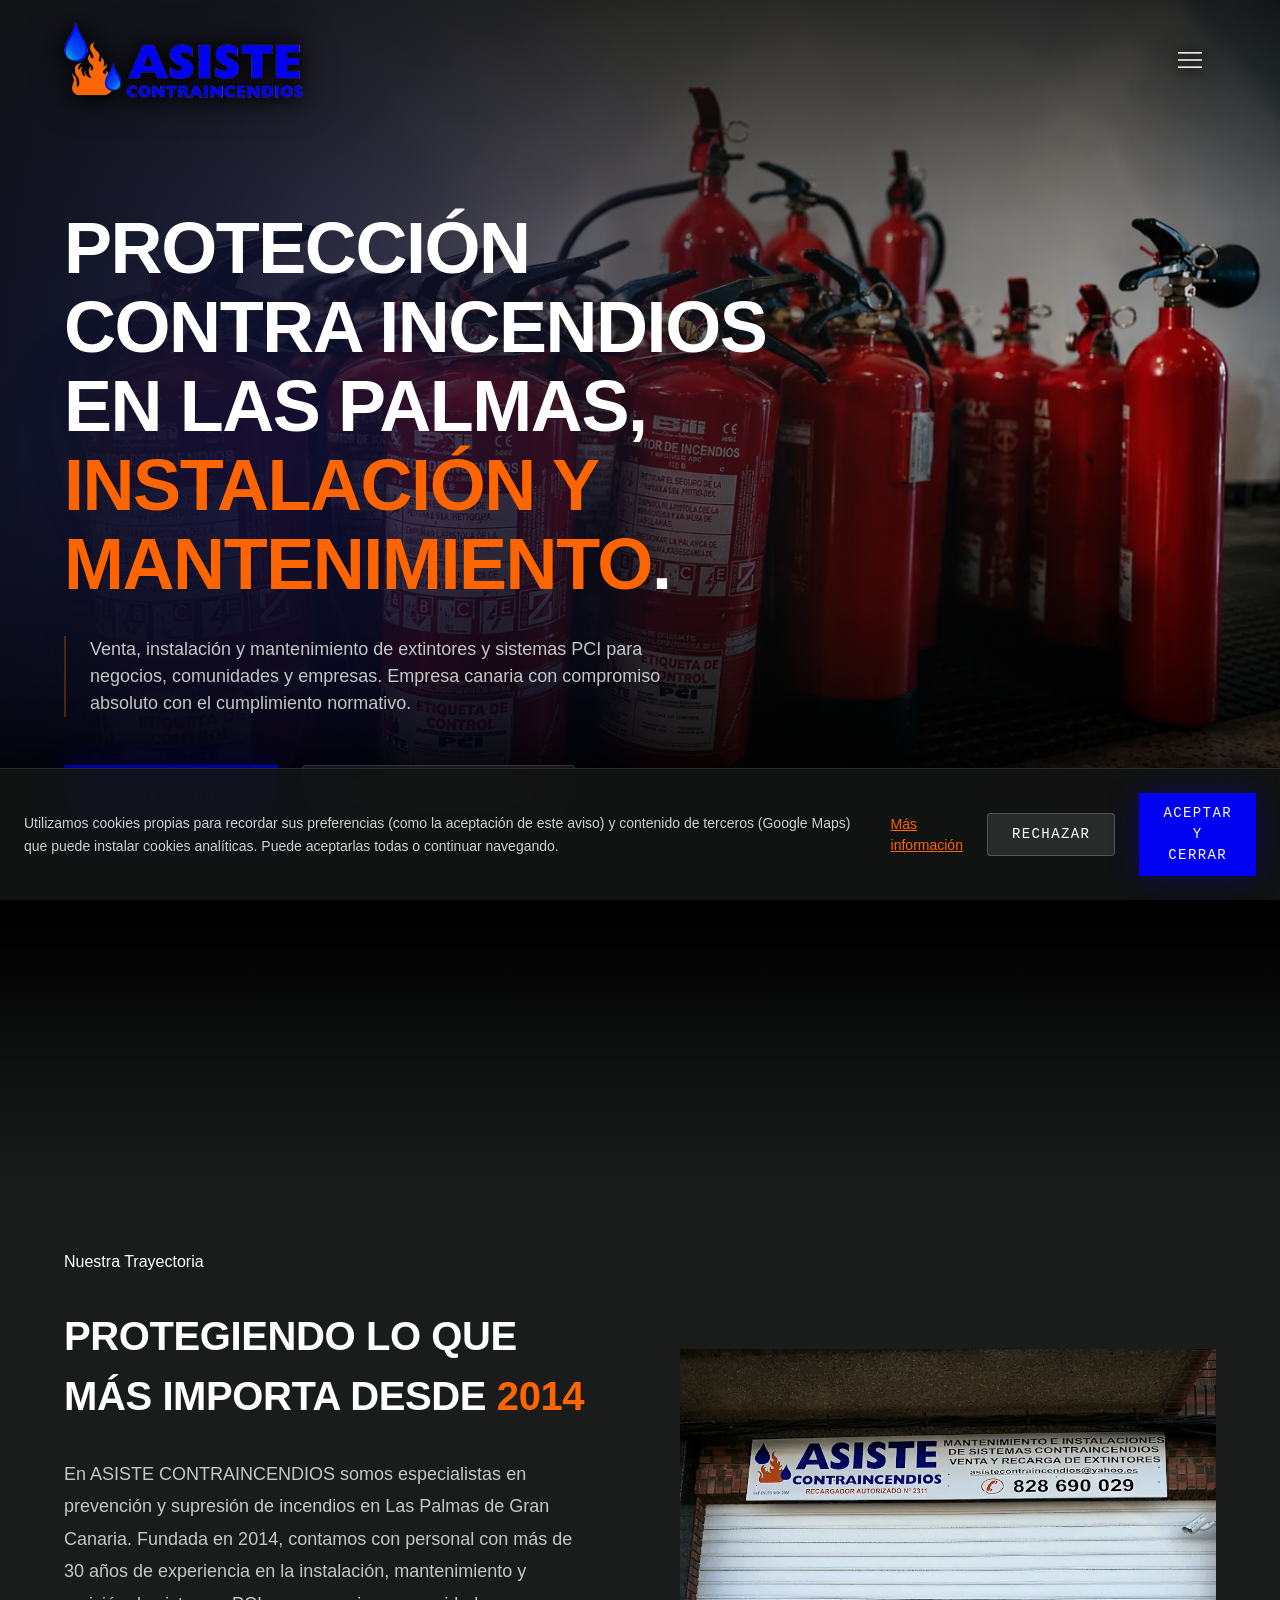
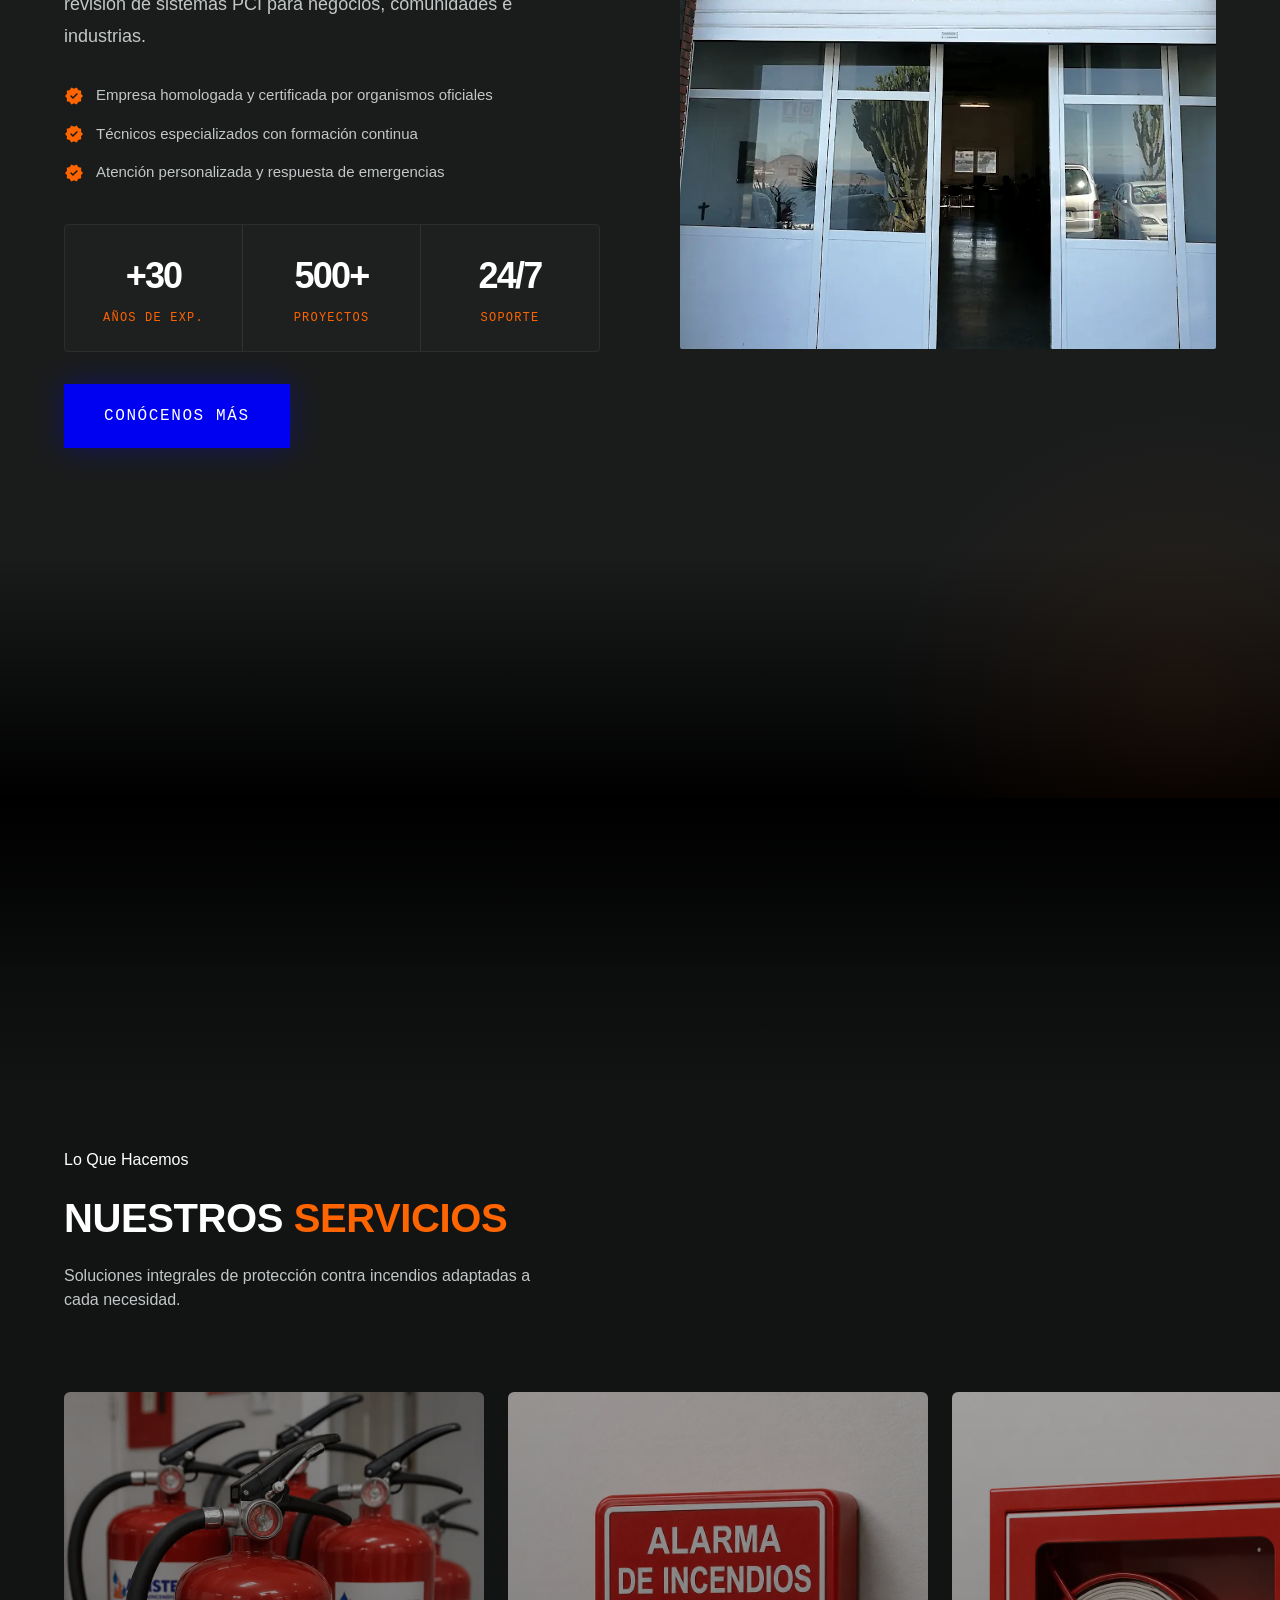
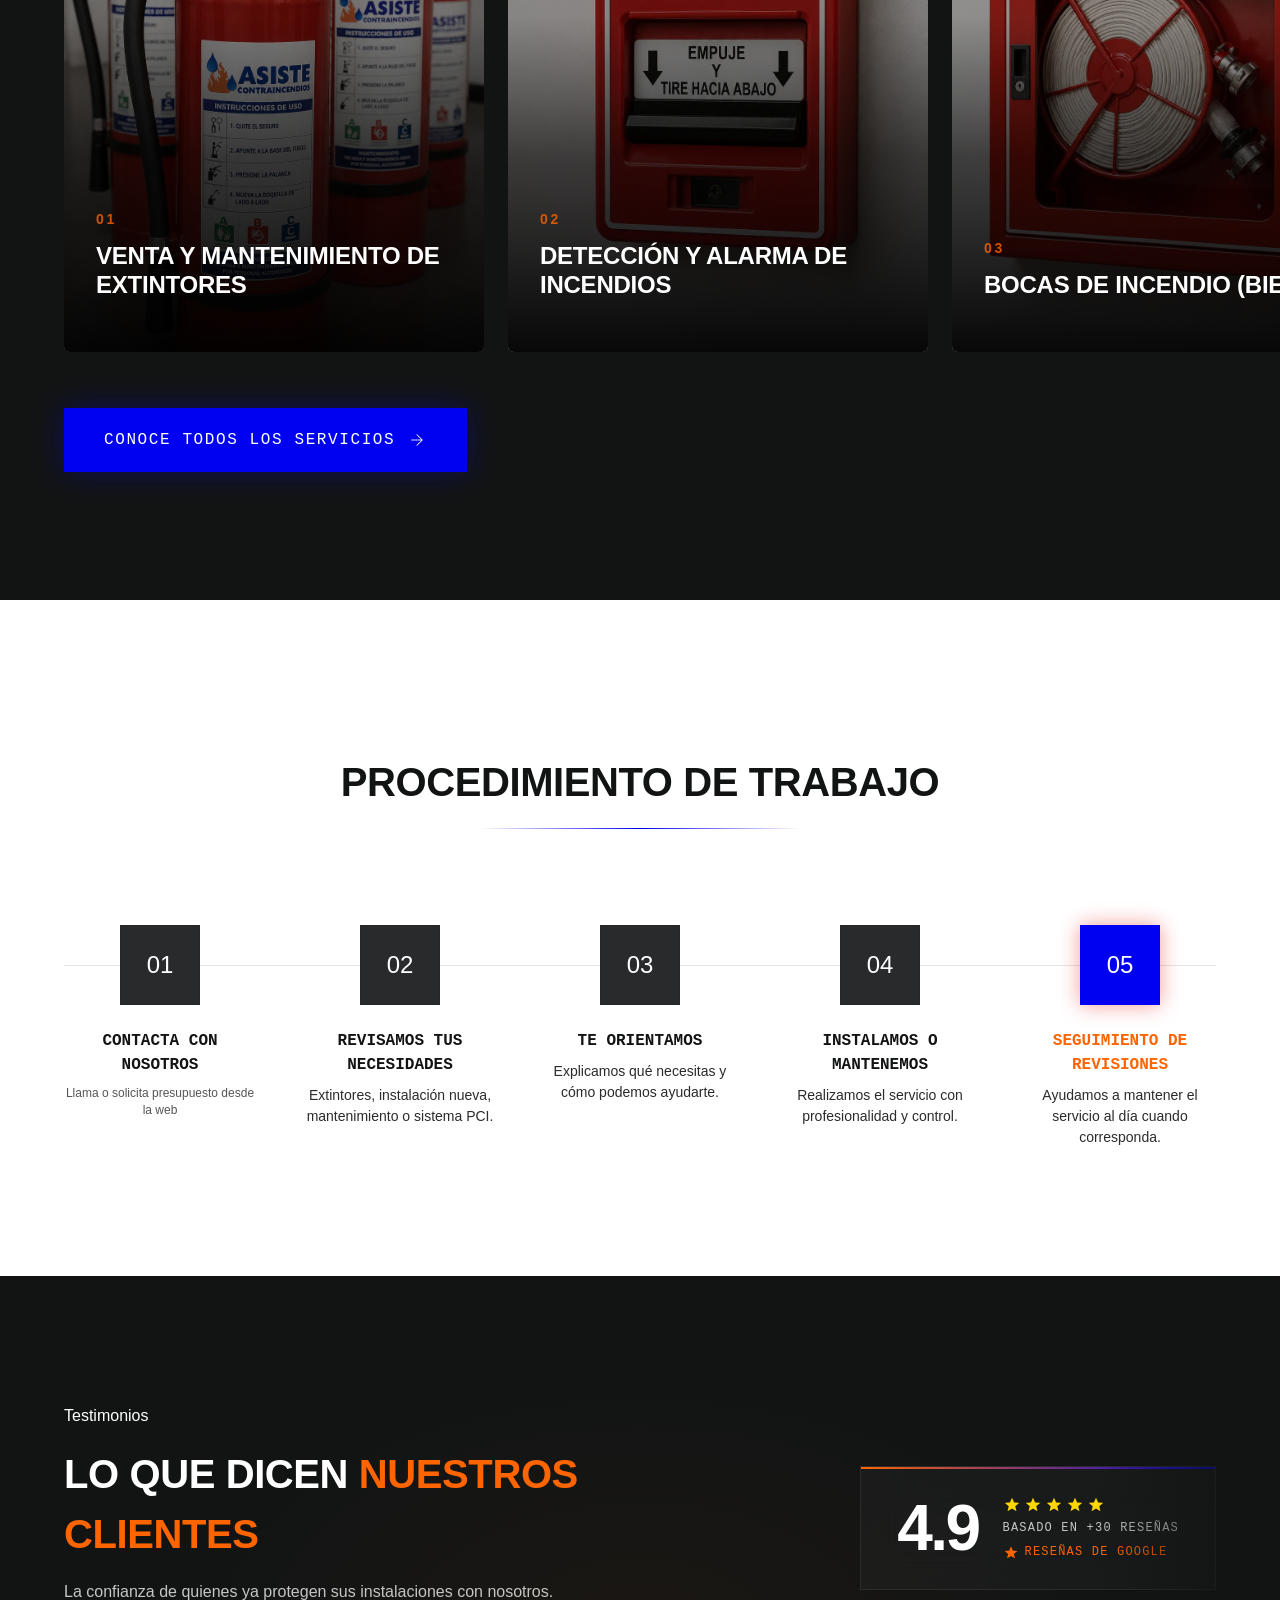
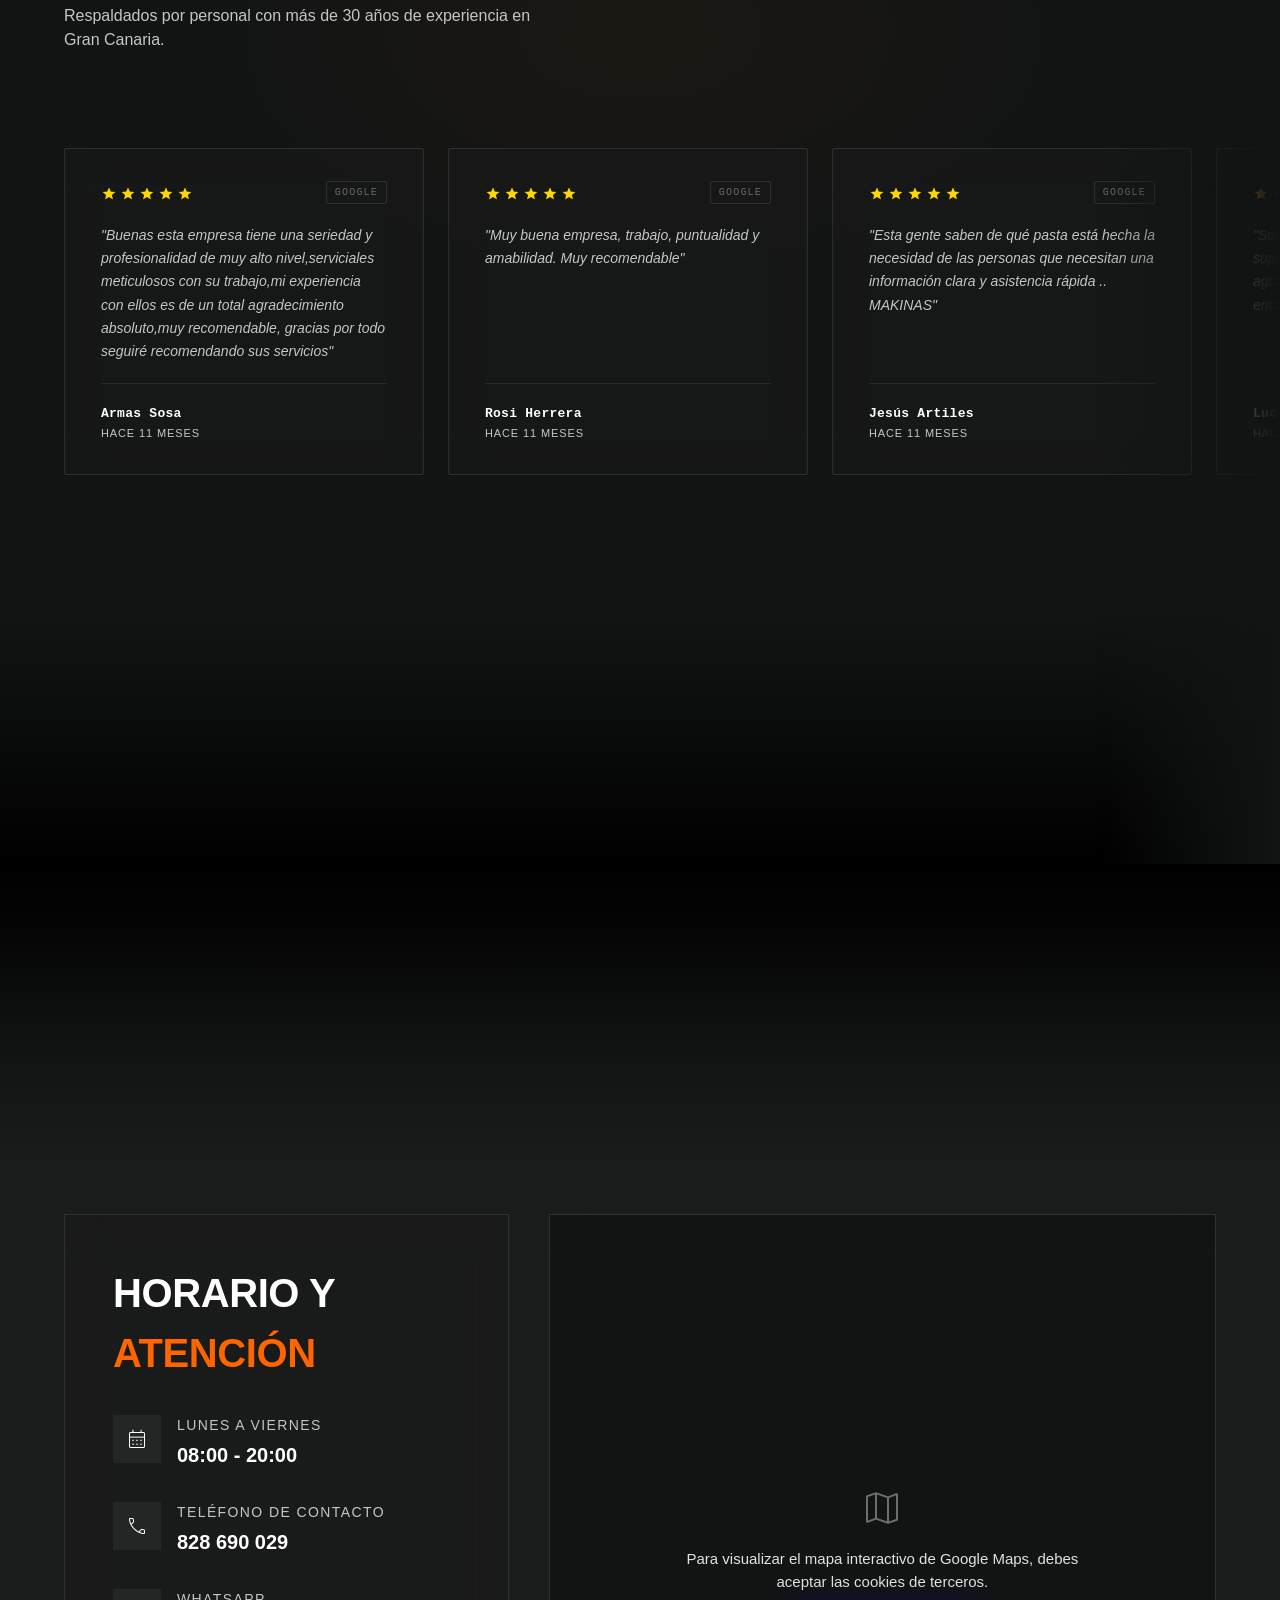
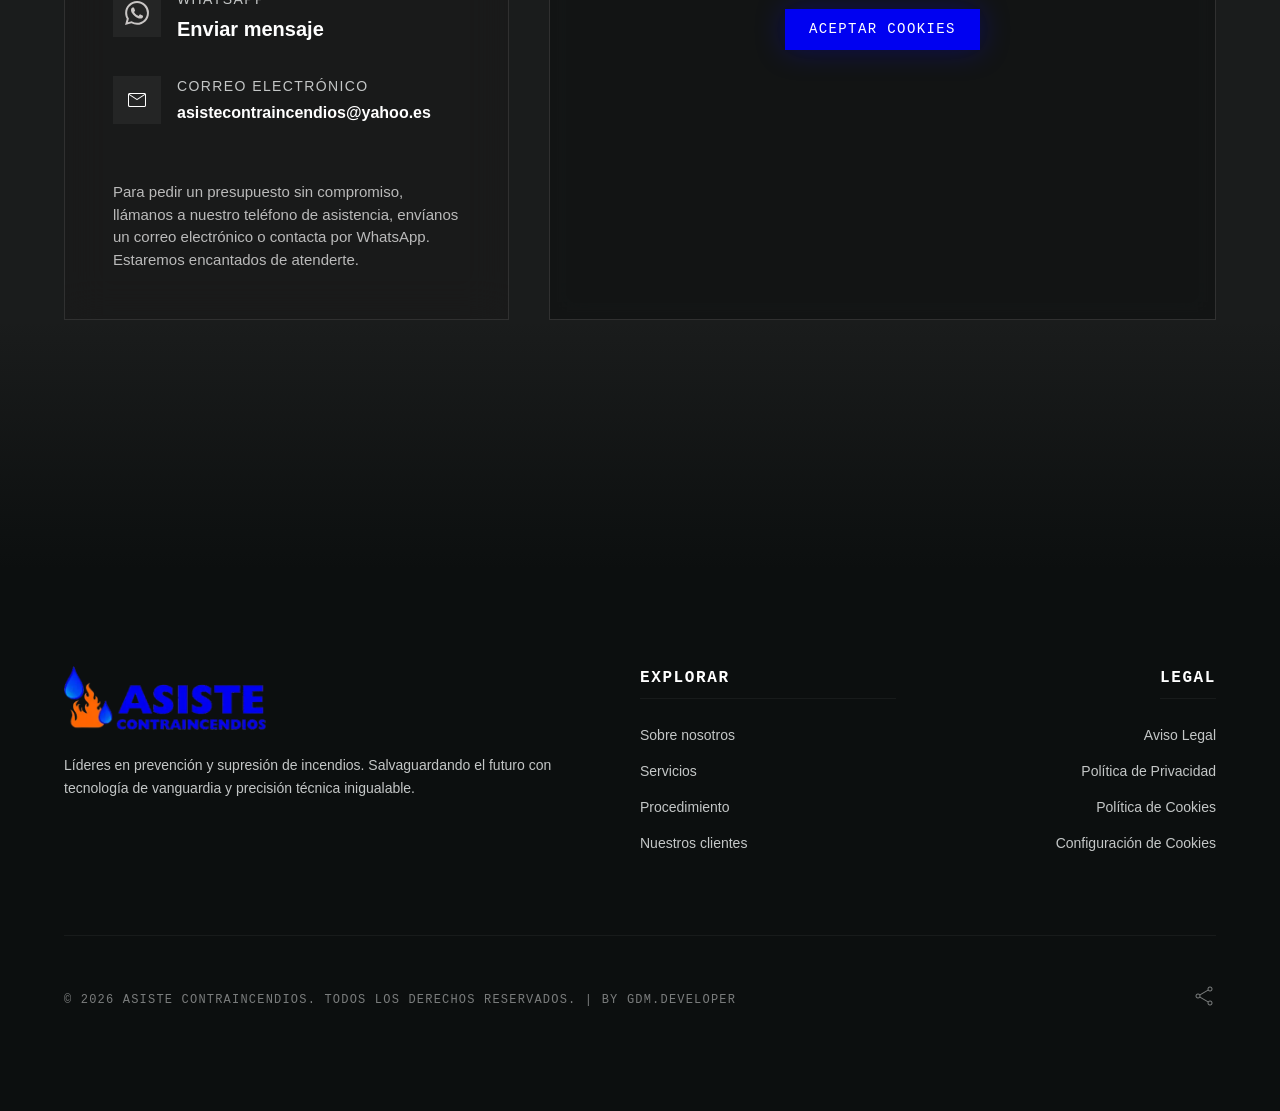
==== commit 6ce147ef: "feat: complete SEO optimization, WebP images, and content updates" ====
--- a/index.html
+++ b/index.html
@@ -3,9 +3,59 @@
 <head>
     <meta charset="utf-8"/>
     <meta content="width=device-width, initial-scale=1.0" name="viewport"/>
-    <title>ASISTE CONTRAINCENDIOS | Protección Industrial de Élite</title>
+    <title>Protección contra Incendios en Las Palmas | Empresa Especializada</title>
+    <meta name="description" content="Venta, instalación y mantenimiento de extintores y sistemas contra incendios en Las Palmas. Empresa homologada con más de 30 años de experiencia."/>
+    <meta name="keywords" content="extintores Las Palmas, protección contra incendios, mantenimiento extintores, sistemas PCI, detección de incendios Gran Canaria, BIEs, hidrantes"/>
+    <meta name="robots" content="index, follow"/>
+    <link rel="canonical" href="https://www.asistecontraincendios.com/"/>
+    
+    <meta property="og:type" content="website"/>
+    <meta property="og:url" content="https://www.asistecontraincendios.com/"/>
+    <meta property="og:title" content="Protección contra Incendios en Las Palmas | Empresa Especializada"/>
+    <meta property="og:description" content="Venta, instalación y mantenimiento de extintores y sistemas contra incendios en Las Palmas. Empresa homologada con más de 30 años de experiencia."/>
+    <meta property="og:image" content="https://www.asistecontraincendios.com/assets/images/portadasiste.webp"/>
+    <meta property="og:site_name" content="ASISTE CONTRAINCENDIOS"/>
+    
+    <meta name="twitter:card" content="summary_large_image"/>
+    <meta name="twitter:url" content="https://www.asistecontraincendios.com/"/>
+    <meta name="twitter:title" content="Protección contra Incendios en Las Palmas | Empresa Especializada"/>
+    <meta name="twitter:description" content="Venta, instalación y mantenimiento de extintores y sistemas contra incendios en Las Palmas."/>
+    <meta name="twitter:image" content="https://www.asistecontraincendios.com/assets/images/portadasiste.webp"/>
+    
+    <link rel="icon" type="image/png" href="assets/images/logo.webp"/>
+    
     <link href="https://fonts.googleapis.com/css2?family=Material+Symbols+Outlined:wght,FILL@100..700,0..1&amp;display=swap" rel="stylesheet"/>
     <link rel="stylesheet" href="assets/css/styles.css"/>
+
+    <script type="application/ld+json">
+    {
+      "@context": "https://schema.org",
+      "@type": "LocalBusiness",
+      "name": "ASISTE CONTRAINCENDIOS",
+      "image": "https://www.asistecontraincendios.com/assets/images/logo.webp",
+      "url": "https://www.asistecontraincendios.com/",
+      "telephone": "+34828690029",
+      "address": {
+        "@type": "PostalAddress",
+        "streetAddress": "C. Cabrera Barrios, 4",
+        "addressLocality": "Las Palmas de Gran Canaria",
+        "addressRegion": "Las Palmas",
+        "postalCode": "35010",
+        "addressCountry": "ES"
+      },
+      "geo": {
+        "@type": "GeoCoordinates",
+        "latitude": 28.0898511,
+        "longitude": -15.4227914
+      },
+      "openingHoursSpecification": {
+        "@type": "OpeningHoursSpecification",
+        "dayOfWeek": ["Monday","Tuesday","Wednesday","Thursday","Friday"],
+        "opens": "08:00",
+        "closes": "20:00"
+      }
+    }
+    </script>
 </head>
 <body>
 
@@ -13,7 +63,7 @@
 <header id="top-bar" class="main-header">
     <nav class="nav-container">
         <a href="#" class="logo-link">
-            <img alt="ASISTE CONTRAINCENDIOS" id="header-logo" class="logo-img" src="assets/images/logo.png"/>
+            <img alt="ASISTE CONTRAINCENDIOS" id="header-logo" class="logo-img" src="assets/images/logo.webp"/>
         </a>
         <button class="menu-btn" onclick="toggleMenu()">
             <span class="material-symbols-outlined menu-icon">menu</span>
@@ -56,13 +106,13 @@
         <div class="overlay-gradient-r"></div>
         <div class="overlay-gradient-t"></div>
         <div class="overlay-radial"></div>
-        <img alt="ASISTE CONTRAINCENDIOS - Protección Contra Incendios en Las Palmas" class="hero-img" src="assets/images/portadasiste.png"/>
+        <img alt="ASISTE CONTRAINCENDIOS - Protección Contra Incendios en Las Palmas" class="hero-img" src="assets/images/portadasiste.webp" fetchpriority="high"/>
     </div>
     <div class="hero-content nav-container">
         <div class="hero-text-box">
             <h1 class="hero-title">
                 Protección contra incendios<br/>
-                en Las Palmas, <span class="highlight-text">sin dejar revisiones al azar</span>.
+                en Las Palmas, <span class="highlight-text">Instalación y Mantenimiento</span>.
             </h1>
             <p class="hero-description">
                 Venta, instalación y mantenimiento de extintores y sistemas PCI para negocios, comunidades y empresas. Empresa canaria con compromiso absoluto con el cumplimiento normativo.
@@ -102,7 +152,7 @@
                     </div>
                     <div class="about-feature-item">
                         <span class="material-symbols-outlined">verified</span>
-                        Atención personalizada y respuesta de emergencias 24/7
+                        Atención personalizada y respuesta de emergencias 
                     </div>
                 </div>
                 <div class="about-stats-row">
@@ -125,7 +175,7 @@
             <!-- RIGHT: Image -->
             <div class="about-image-block">
                 <div class="about-img-frame">
-                    <img src="assets/images/imagenempresa.png" alt="Equipo ASISTE CONTRAINCENDIOS" class="about-img"/>
+                    <img src="assets/images/imagenempresa.webp" alt="Equipo ASISTE CONTRAINCENDIOS" class="about-img" loading="lazy"/>
                 </div>
             </div>
 
@@ -152,7 +202,7 @@
 
             <div class="service-card">
                 <div class="service-card-img-wrap">
-                    <img src="assets/images/imagen1.png" alt="Instalación y Mantenimiento de Extintores" class="service-card-img"/>
+                    <img src="assets/images/imagen1.webp" alt="Instalación y Mantenimiento de Extintores" class="service-card-img" loading="lazy"/>
                 </div>
                 <div class="service-card-overlay"></div>
                 <div class="service-card-content">
@@ -164,7 +214,7 @@
 
             <div class="service-card">
                 <div class="service-card-img-wrap">
-                    <img src="assets/images/imagen2.png" alt="Detección y Alarma de Incendios" class="service-card-img"/>
+                    <img src="assets/images/imagen2.webp" alt="Detección y Alarma de Incendios" class="service-card-img" loading="lazy"/>
                 </div>
                 <div class="service-card-overlay"></div>
                 <div class="service-card-content">
@@ -176,7 +226,7 @@
 
             <div class="service-card">
                 <div class="service-card-img-wrap">
-                    <img src="assets/images/imagen3.png" alt="Bocas de Incendio Equipadas (BIEs)" class="service-card-img"/>
+                    <img src="assets/images/imagen3.webp" alt="Bocas de Incendio Equipadas (BIEs)" class="service-card-img" loading="lazy"/>
                 </div>
                 <div class="service-card-overlay"></div>
                 <div class="service-card-content">
@@ -188,7 +238,7 @@
 
             <div class="service-card">
                 <div class="service-card-img-wrap">
-                    <img src="assets/images/imagen4.png" alt="Sistemas Fijos de Extinción" class="service-card-img"/>
+                    <img src="assets/images/imagen4.webp" alt="Sistemas Fijos de Extinción" class="service-card-img" loading="lazy"/>
                 </div>
                 <div class="service-card-overlay"></div>
                 <div class="service-card-content">
@@ -200,7 +250,7 @@
 
             <div class="service-card">
                 <div class="service-card-img-wrap">
-                    <img src="assets/images/imagen5.png" alt="Abastecimiento de Agua Contraincendios" class="service-card-img"/>
+                    <img src="assets/images/imagen5.webp" alt="Abastecimiento de Agua Contraincendios" class="service-card-img" loading="lazy"/>
                 </div>
                 <div class="service-card-overlay"></div>
                 <div class="service-card-content">
@@ -212,7 +262,7 @@
 
             <div class="service-card">
                 <div class="service-card-img-wrap">
-                    <img src="assets/images/imagen6.png" alt="Señalización Fotoluminiscente" class="service-card-img"/>
+                    <img src="assets/images/imagen6.webp" alt="Señalización Fotoluminiscente" class="service-card-img" loading="lazy"/>
                 </div>
                 <div class="service-card-overlay"></div>
                 <div class="service-card-content">
@@ -314,7 +364,7 @@
                         <span class="material-symbols-outlined">star</span>
                     </div>
                     <span class="rating-count">Basado en +30 reseñas</span>
-                    <a href="https://www.google.com/maps/search/?api=1&query=Extintores+Asiste+Contraincendios+Las+Palmas+de+Gran+Canaria" target="_blank" class="rating-source" style="text-decoration: none; color: var(--color-secondary);">
+                    <a href="https://www.google.com/maps/search/?api=1&query=Extintores+Asiste+Contraincendios+Las+Palmas+de+Gran+Canaria" target="_blank" rel="noopener noreferrer" aria-label="Ver reseñas en Google Maps" class="rating-source" style="text-decoration: none; color: var(--color-secondary);">
                         <span class="material-symbols-outlined rating-source-icon">grade</span>
                         <span>Reseñas de Google</span>
                     </a>
@@ -472,19 +522,19 @@
                     </div>
                     <div class="schedule-text">
                         <span class="schedule-days">WhatsApp</span>
-                        <a href="https://wa.me/34828690029" target="_blank" class="schedule-hours">Enviar mensaje</a>
+                        <a href="https://wa.me/34828690029" target="_blank" rel="noopener noreferrer" class="schedule-hours">Enviar mensaje</a>
                     </div>
                 </div>
                 <div class="schedule-item">
                     <div class="info-icon-box"><span class="material-symbols-outlined info-icon">email</span></div>
                     <div class="schedule-text">
                         <span class="schedule-days">Correo Electrónico</span>
-                        <a href="https://mail.google.com/mail/?view=cm&fs=1&to=asistecontraincendios@yahoo.es" target="_blank" class="schedule-hours" style="text-transform: lowercase; font-size: 16px;">asistecontraincendios@yahoo.es</a>
+                        <a href="https://mail.google.com/mail/?view=cm&fs=1&to=asistecontraincendios@yahoo.es" target="_blank" rel="noopener noreferrer" class="schedule-hours" style="text-transform: lowercase; font-size: 16px;">asistecontraincendios@yahoo.es</a>
                     </div>
                 </div>
             </div>
             <p class="schedule-contact-note" style="margin-top: 24px; color: rgba(255,255,255,0.7); font-size: 15px; line-height: 1.5;">
-                Para pedir un presupuesto sin compromiso, llámanos a nuestro teléfono de asistencia o envíanos un correo electrónico. Estaremos encantados de atenderte.
+                Para pedir un presupuesto sin compromiso, llámanos a nuestro teléfono de asistencia, envíanos un correo electrónico o contacta por WhatsApp. Estaremos encantados de atenderte.
             </p>
         </div>
         <div class="map-container glass-card" style="position: relative;">
@@ -517,7 +567,7 @@
         <div class="footer-grid">
             <div class="footer-brand">
                 <div class="brand-header">
-                    <img alt="ASISTE CONTRAINCENDIOS" class="footer-logo" src="assets/images/logo.png"/>
+                    <img alt="ASISTE CONTRAINCENDIOS" class="footer-logo" src="assets/images/logo.webp" loading="lazy"/>
                 </div>
                 <p class="brand-desc">Líderes en prevención y supresión de incendios. Salvaguardando el futuro con tecnología de vanguardia y precisión técnica inigualable.</p>
             </div>
@@ -544,7 +594,7 @@
         </div>
         
         <div class="footer-bottom">
-            <p class="copyright">© 2026 ASISTE CONTRAINCENDIOS. TODOS LOS DERECHOS RESERVADOS. | by <a href="https://guillediaz6.github.io/portfolio" target="_blank" style="color: inherit; text-decoration: none;">gdm.developer</a></p>
+            <p class="copyright">© 2026 ASISTE CONTRAINCENDIOS. TODOS LOS DERECHOS RESERVADOS. | by <a href="https://guillediaz6.github.io/portfolio" target="_blank" rel="noopener noreferrer" style="color: inherit; text-decoration: none;">gdm.developer</a></p>
             <div class="social-links">
                 <a href="#" class="social-link"  title="Compartir página"><span class="material-symbols-outlined">share</span></a>
             </div>
--- a/assets/css/styles.css
+++ b/assets/css/styles.css
@@ -646,12 +646,12 @@
 .services-track {
     display: flex;
     gap: 24px;
-    padding: 0 var(--px-mobile);
+    padding: 0 max(var(--px-mobile), calc((100vw - var(--container-max)) / 2 + var(--px-mobile)));
     padding-bottom: 8px;
 }
 @media (min-width: 768px) {
     .services-track {
-        padding: 0 var(--px-desktop);
+        padding: 0 max(var(--px-desktop), calc((100vw - var(--container-max)) / 2 + var(--px-desktop)));
     }
 }
 .service-card {
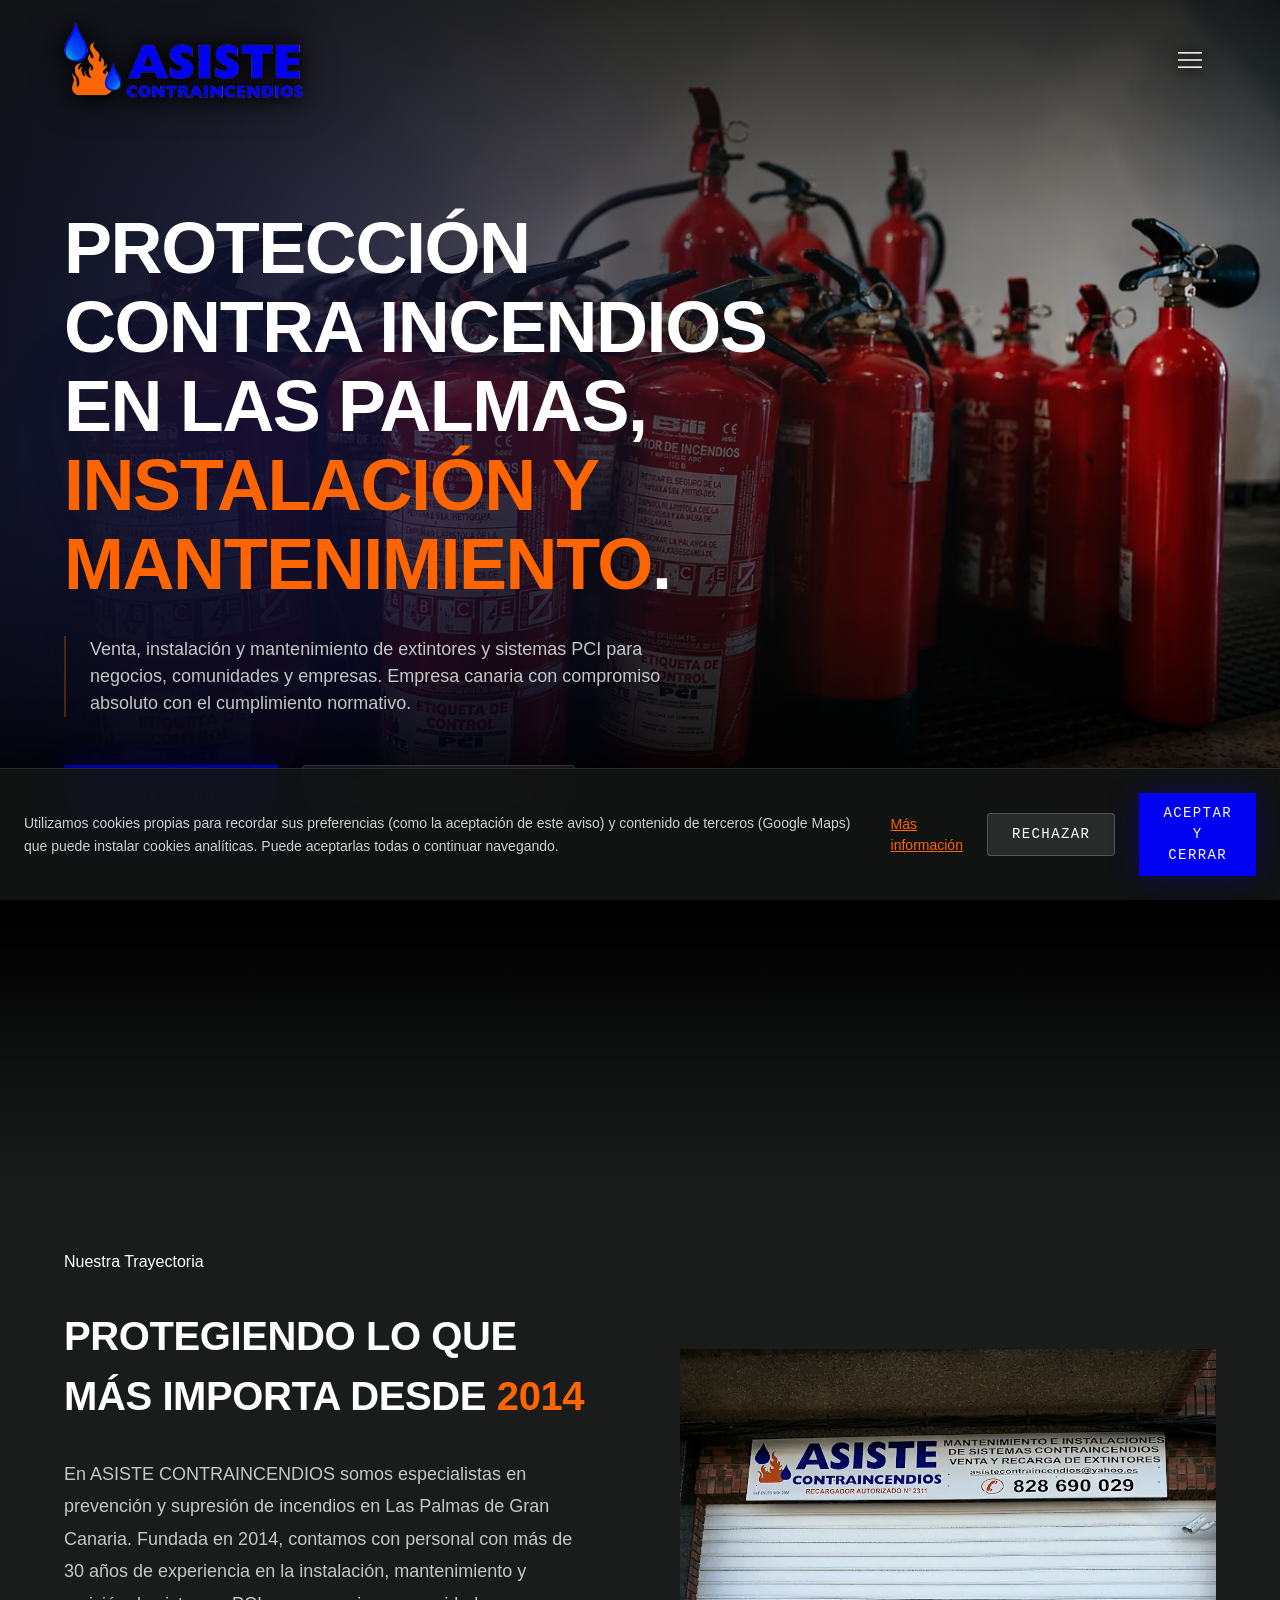
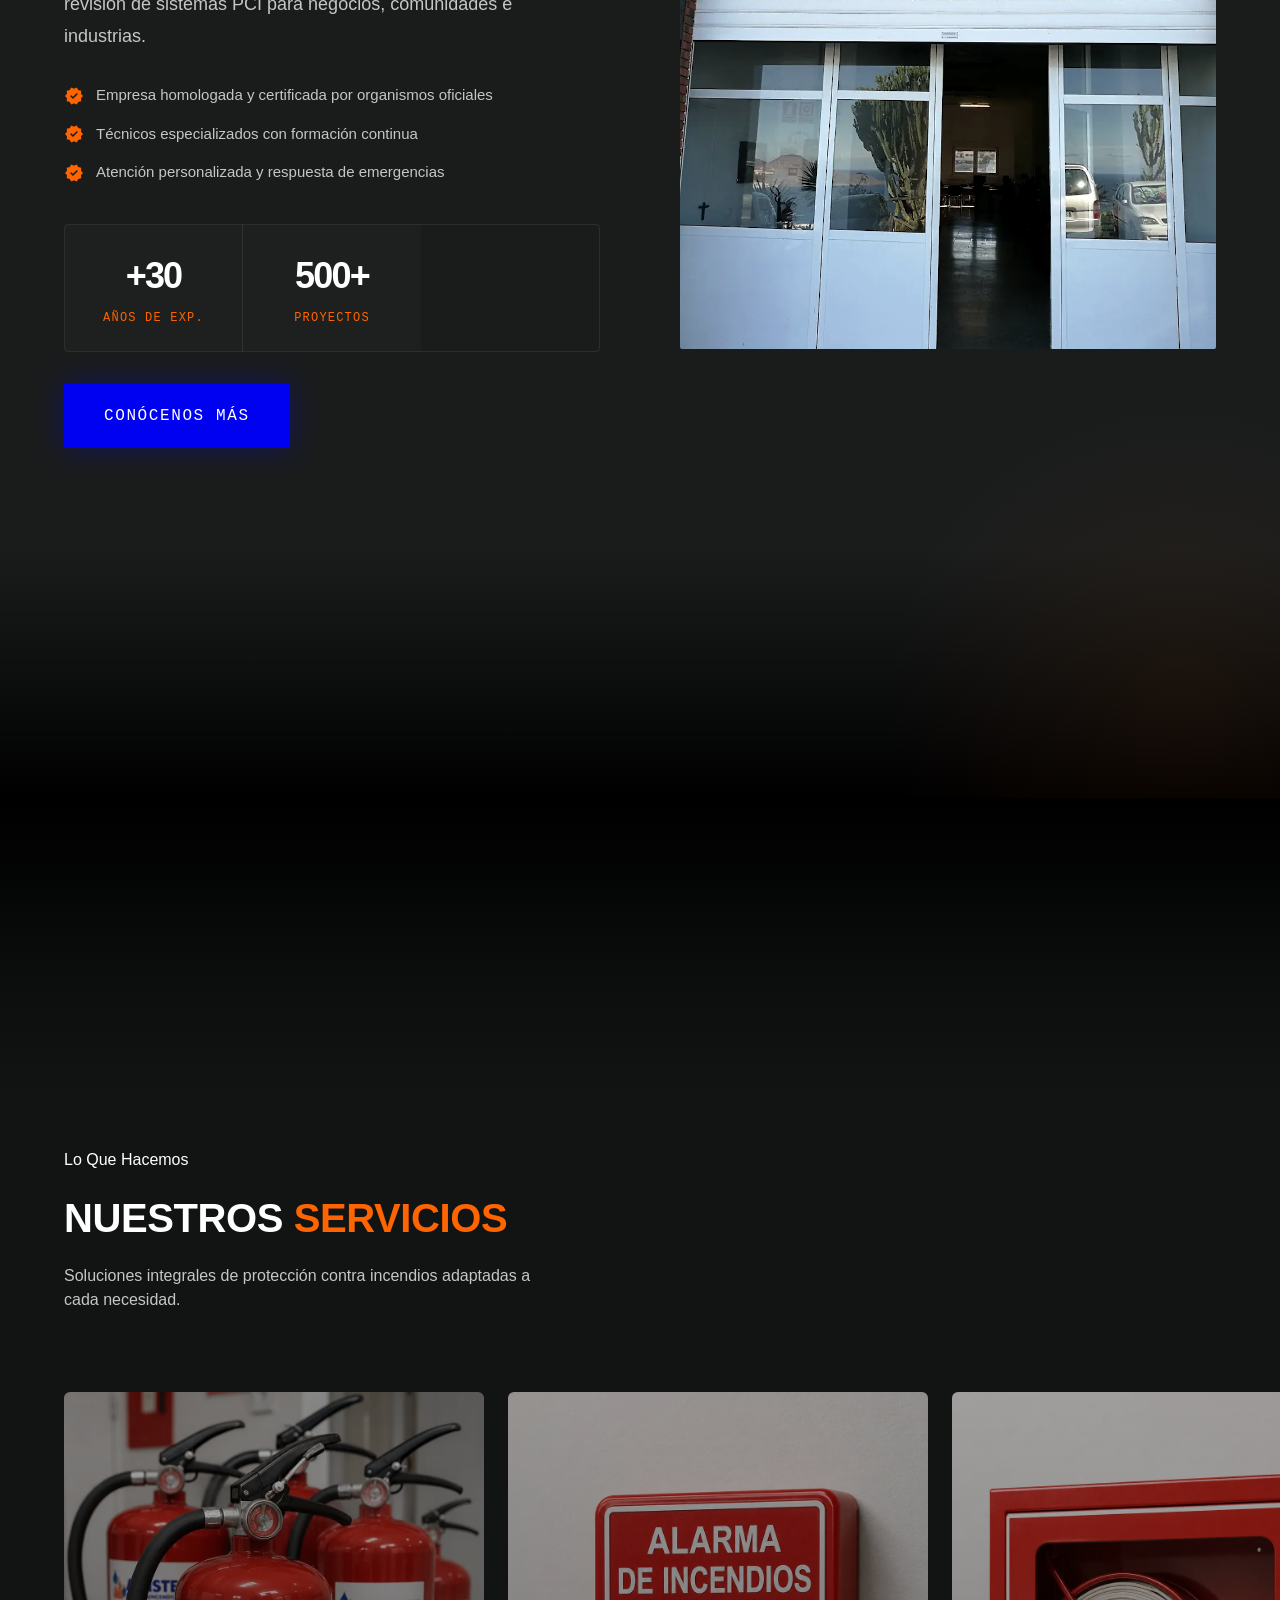
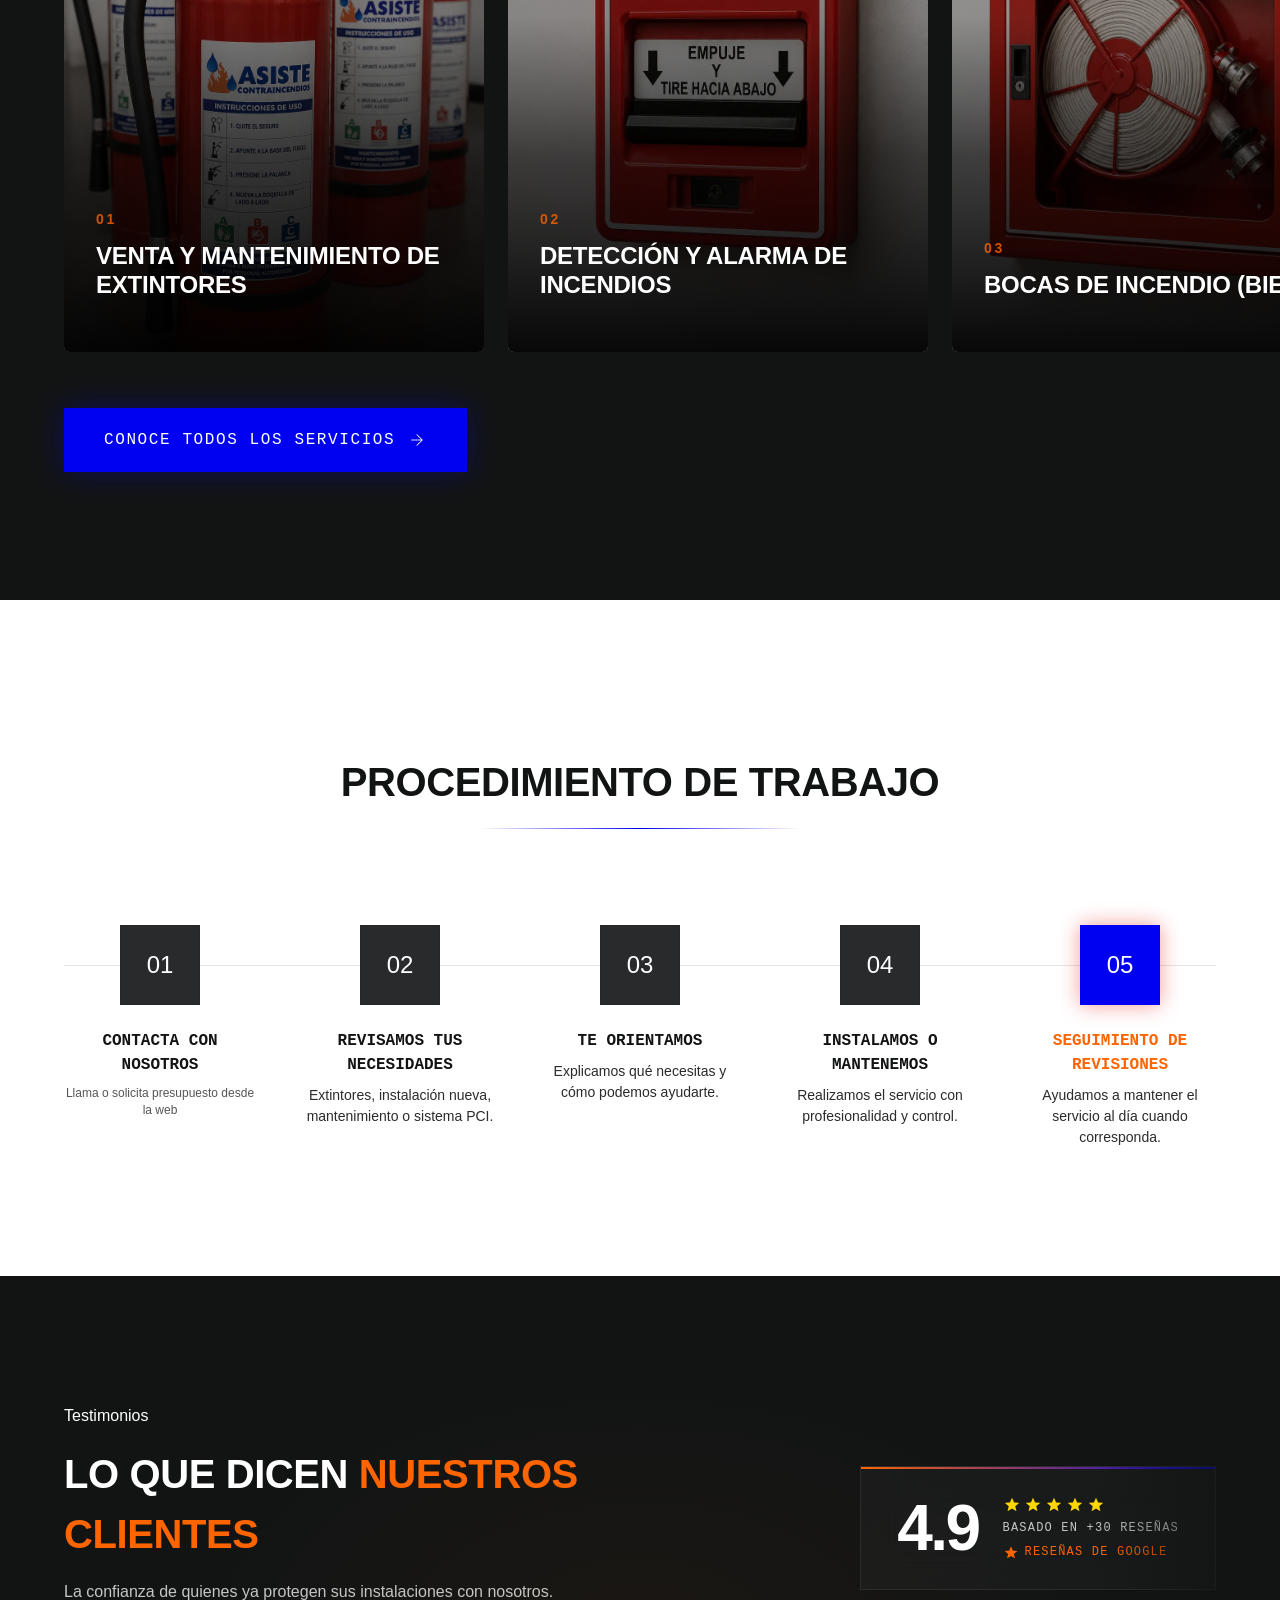
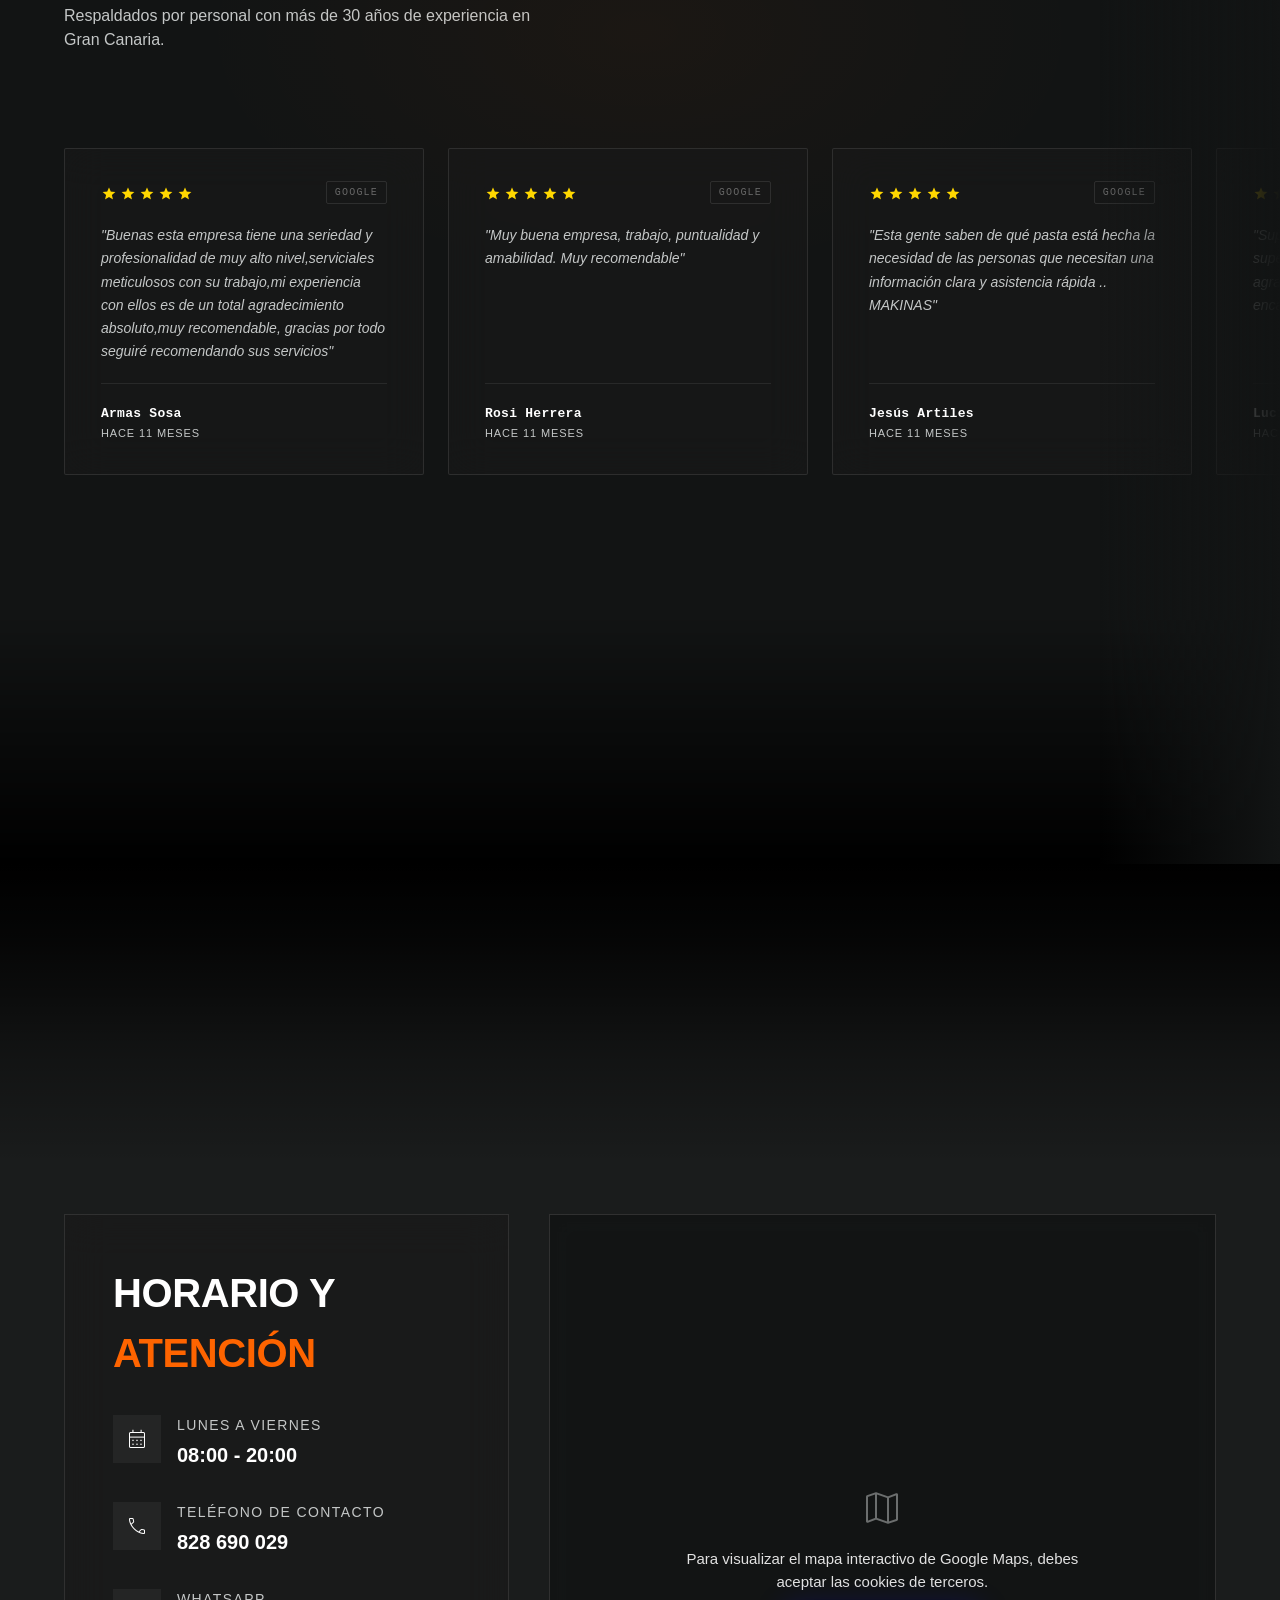
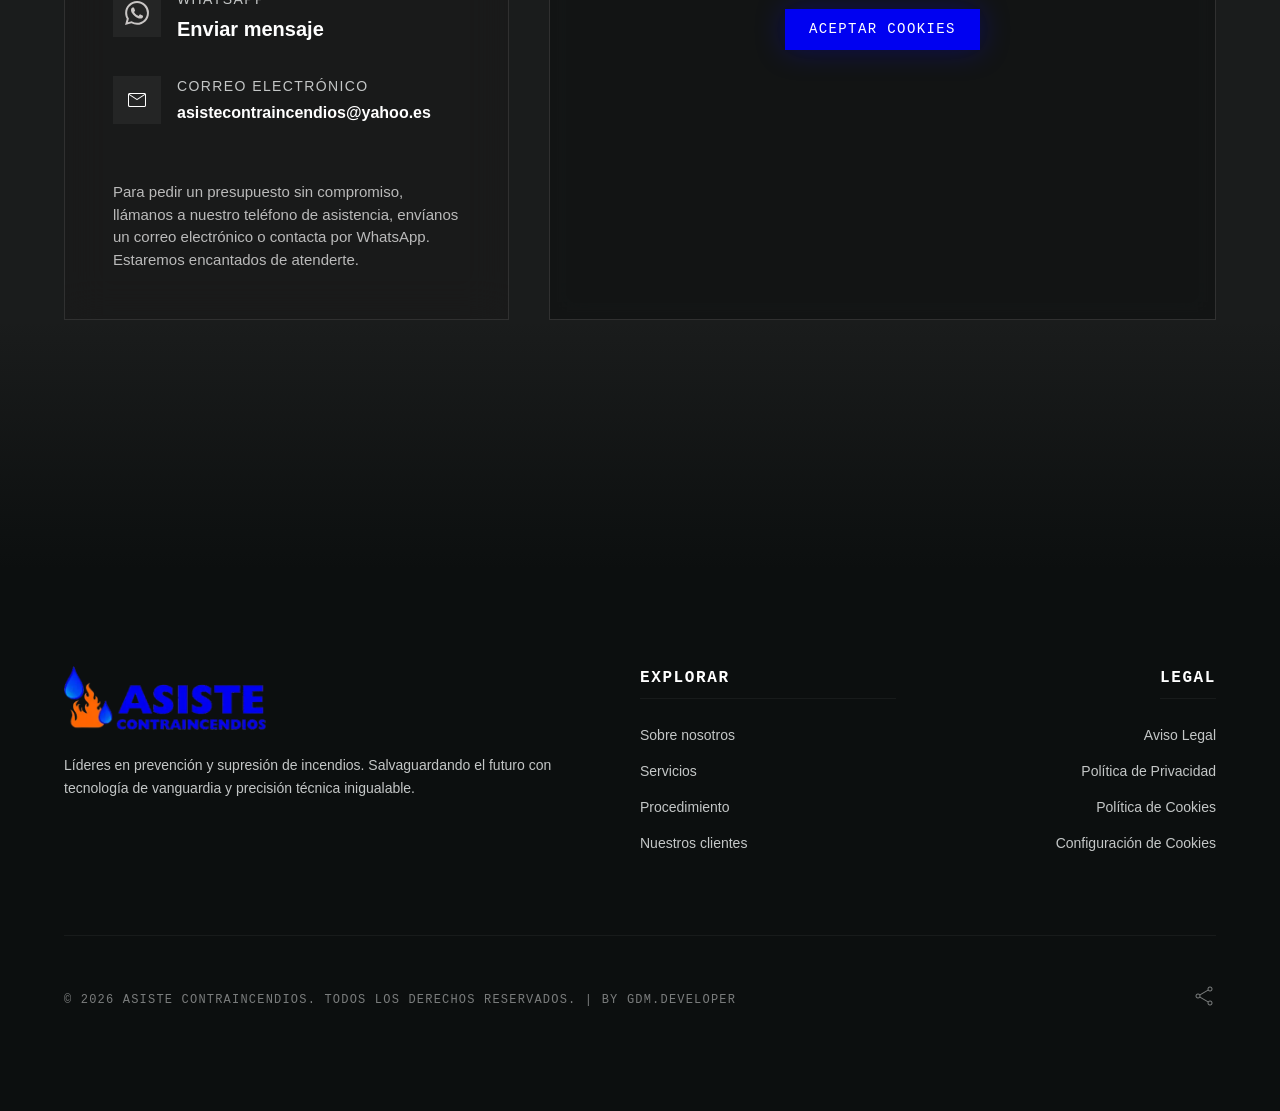
==== commit 22831c17: "fix: change imagen5 and imagen8 to png and remove 24/7 feature" ====
--- a/index.html
+++ b/index.html
@@ -164,10 +164,7 @@
                         <div class="stat-number">500+</div>
                         <div class="stat-label">Proyectos</div>
                     </div>
-                    <div class="about-stat">
-                        <div class="stat-number">24/7</div>
-                        <div class="stat-label">Soporte</div>
-                    </div>
+
                 </div>
                 <a href="conocenos.html" class="btn-primary" style="align-self: flex-start;">Conócenos más</a>
             </div>
@@ -250,7 +247,7 @@
 
             <div class="service-card">
                 <div class="service-card-img-wrap">
-                    <img src="assets/images/imagen5.webp" alt="Abastecimiento de Agua Contraincendios" class="service-card-img" loading="lazy"/>
+                    <img src="assets/images/imagen5.png" alt="Abastecimiento de Agua Contraincendios" class="service-card-img" loading="lazy"/>
                 </div>
                 <div class="service-card-overlay"></div>
                 <div class="service-card-content">
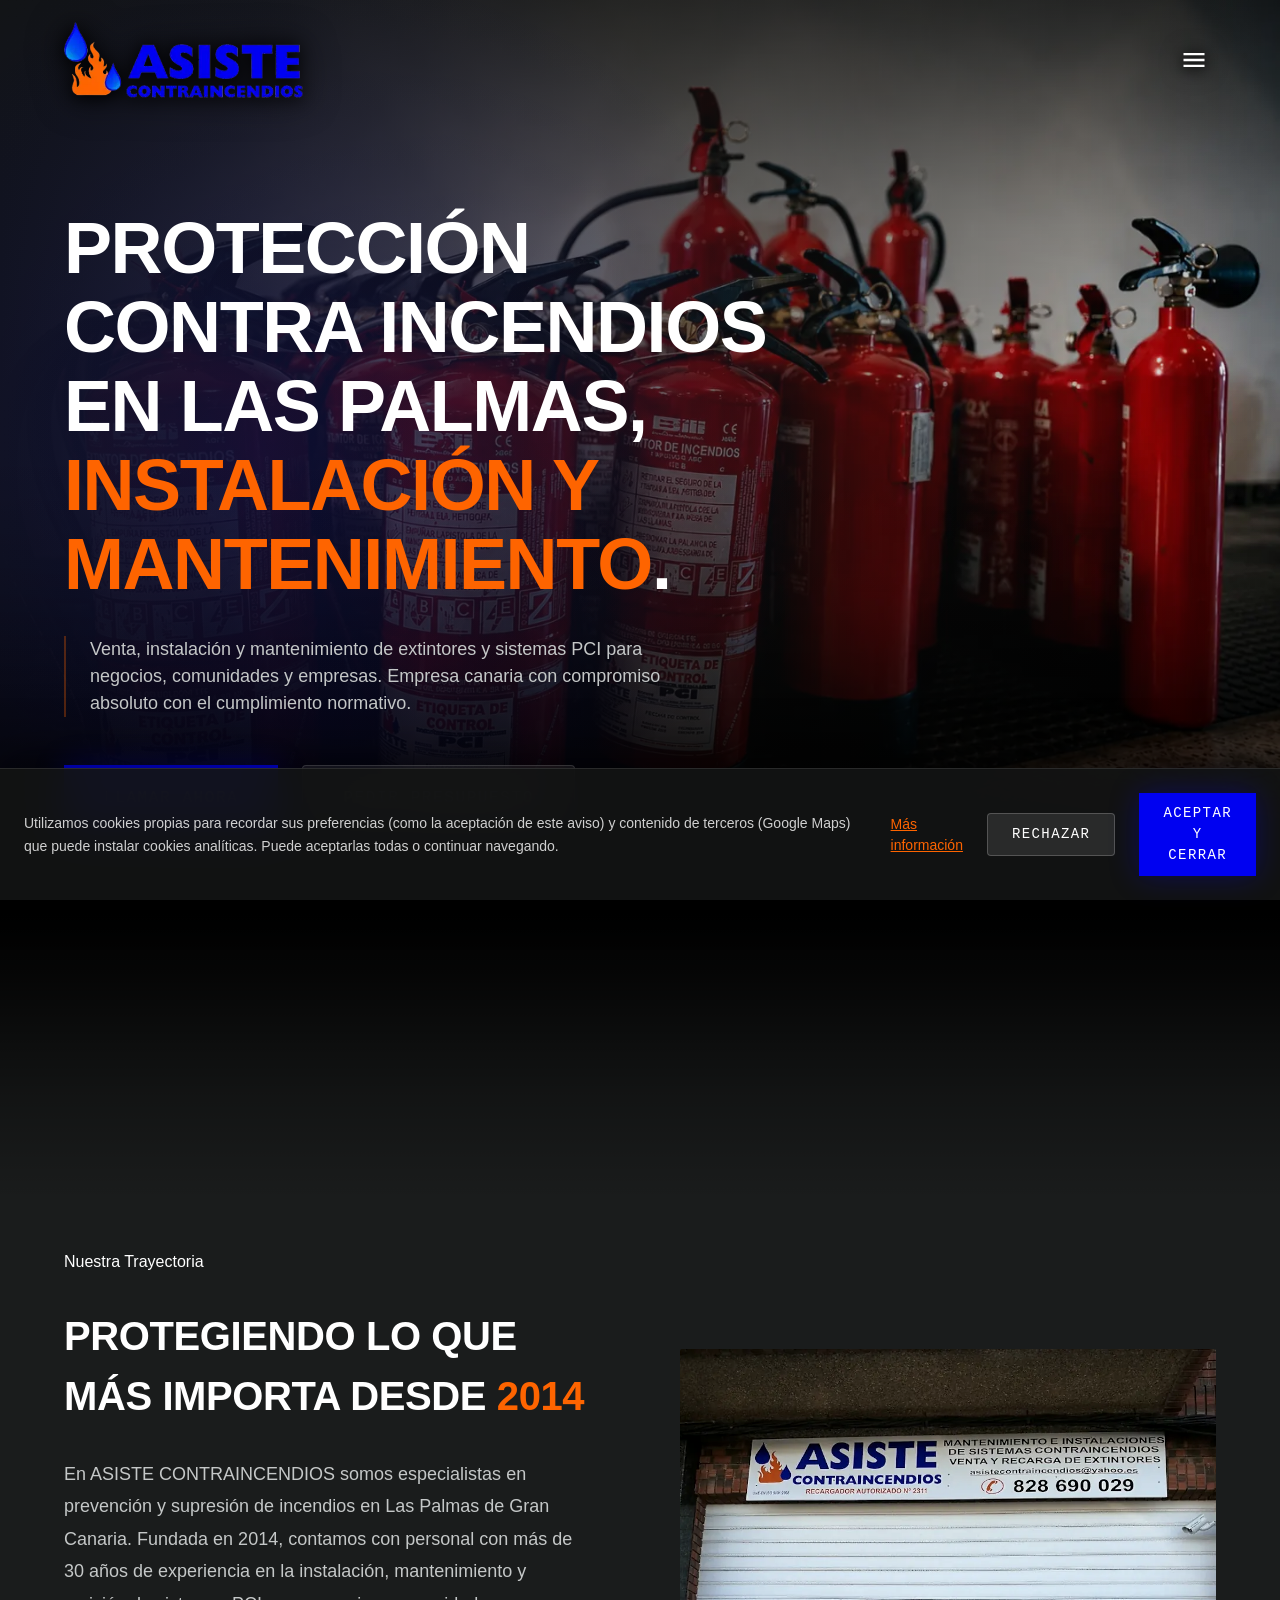
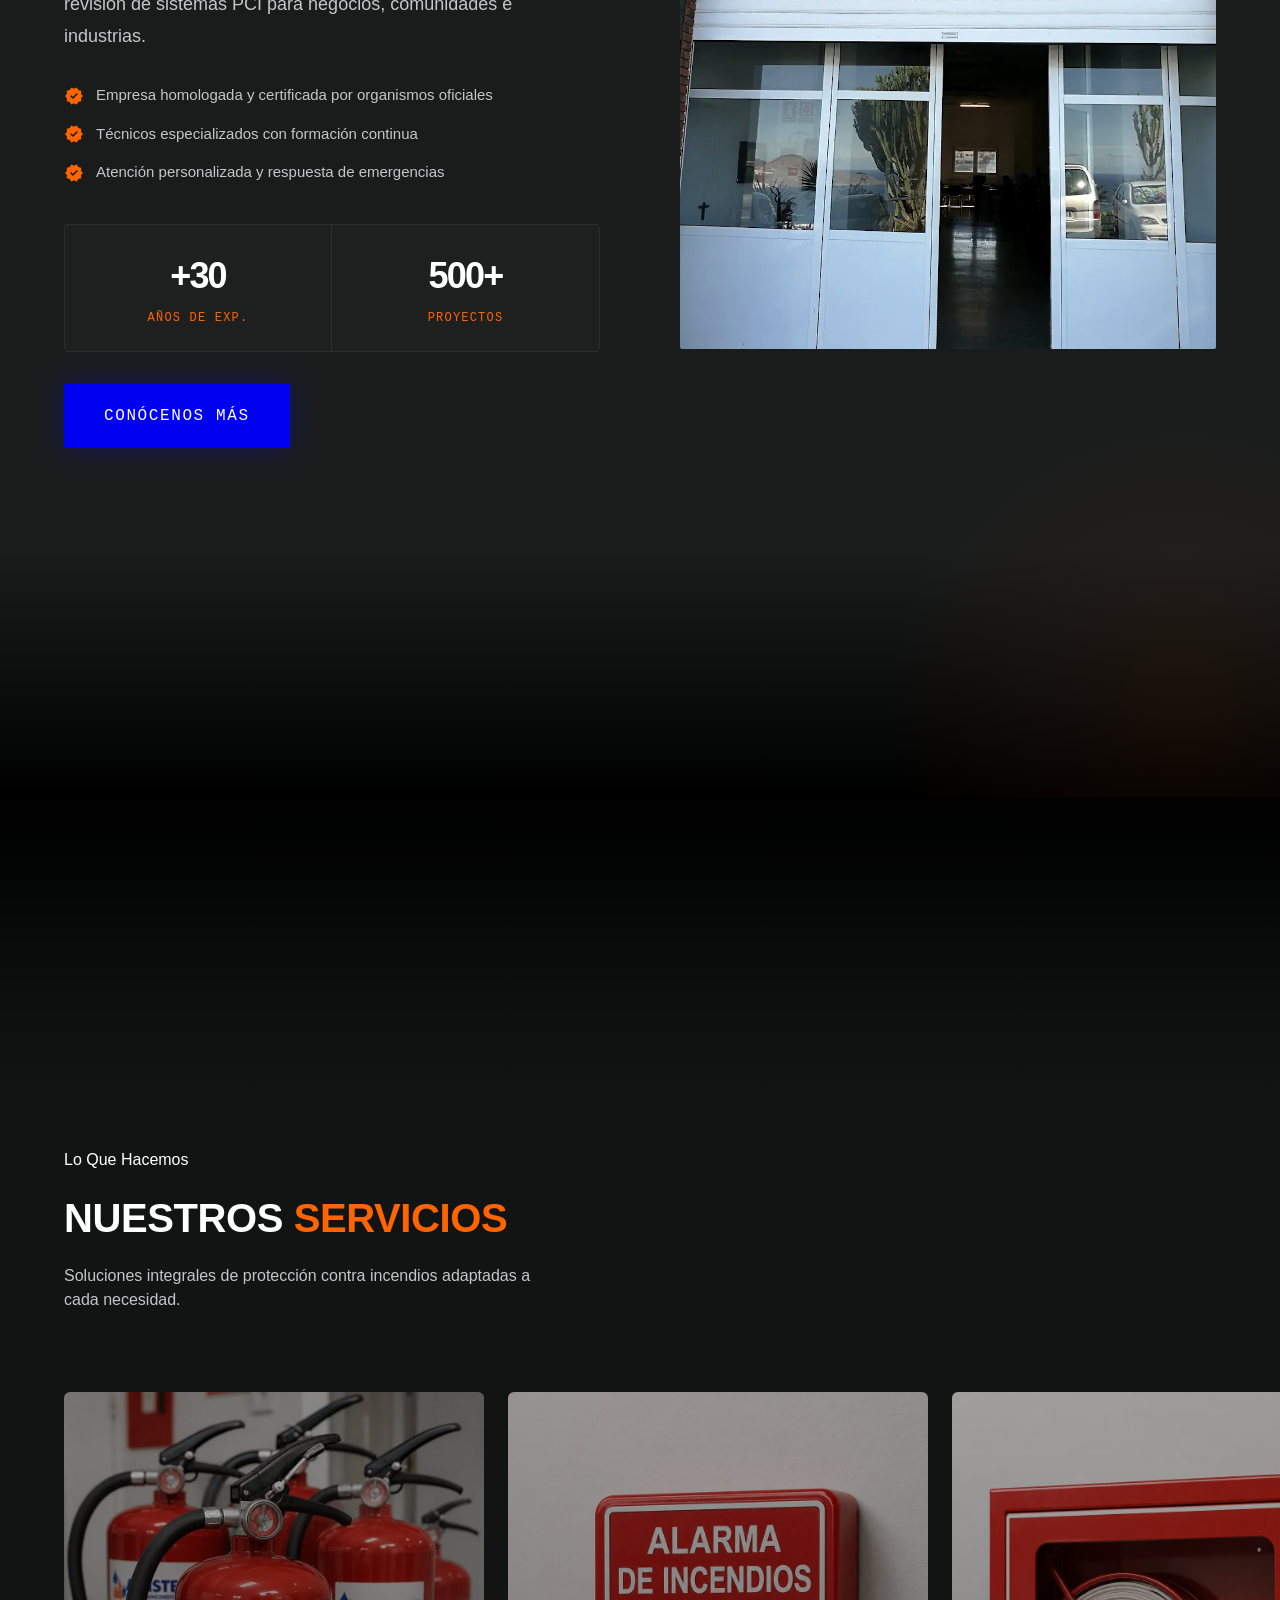
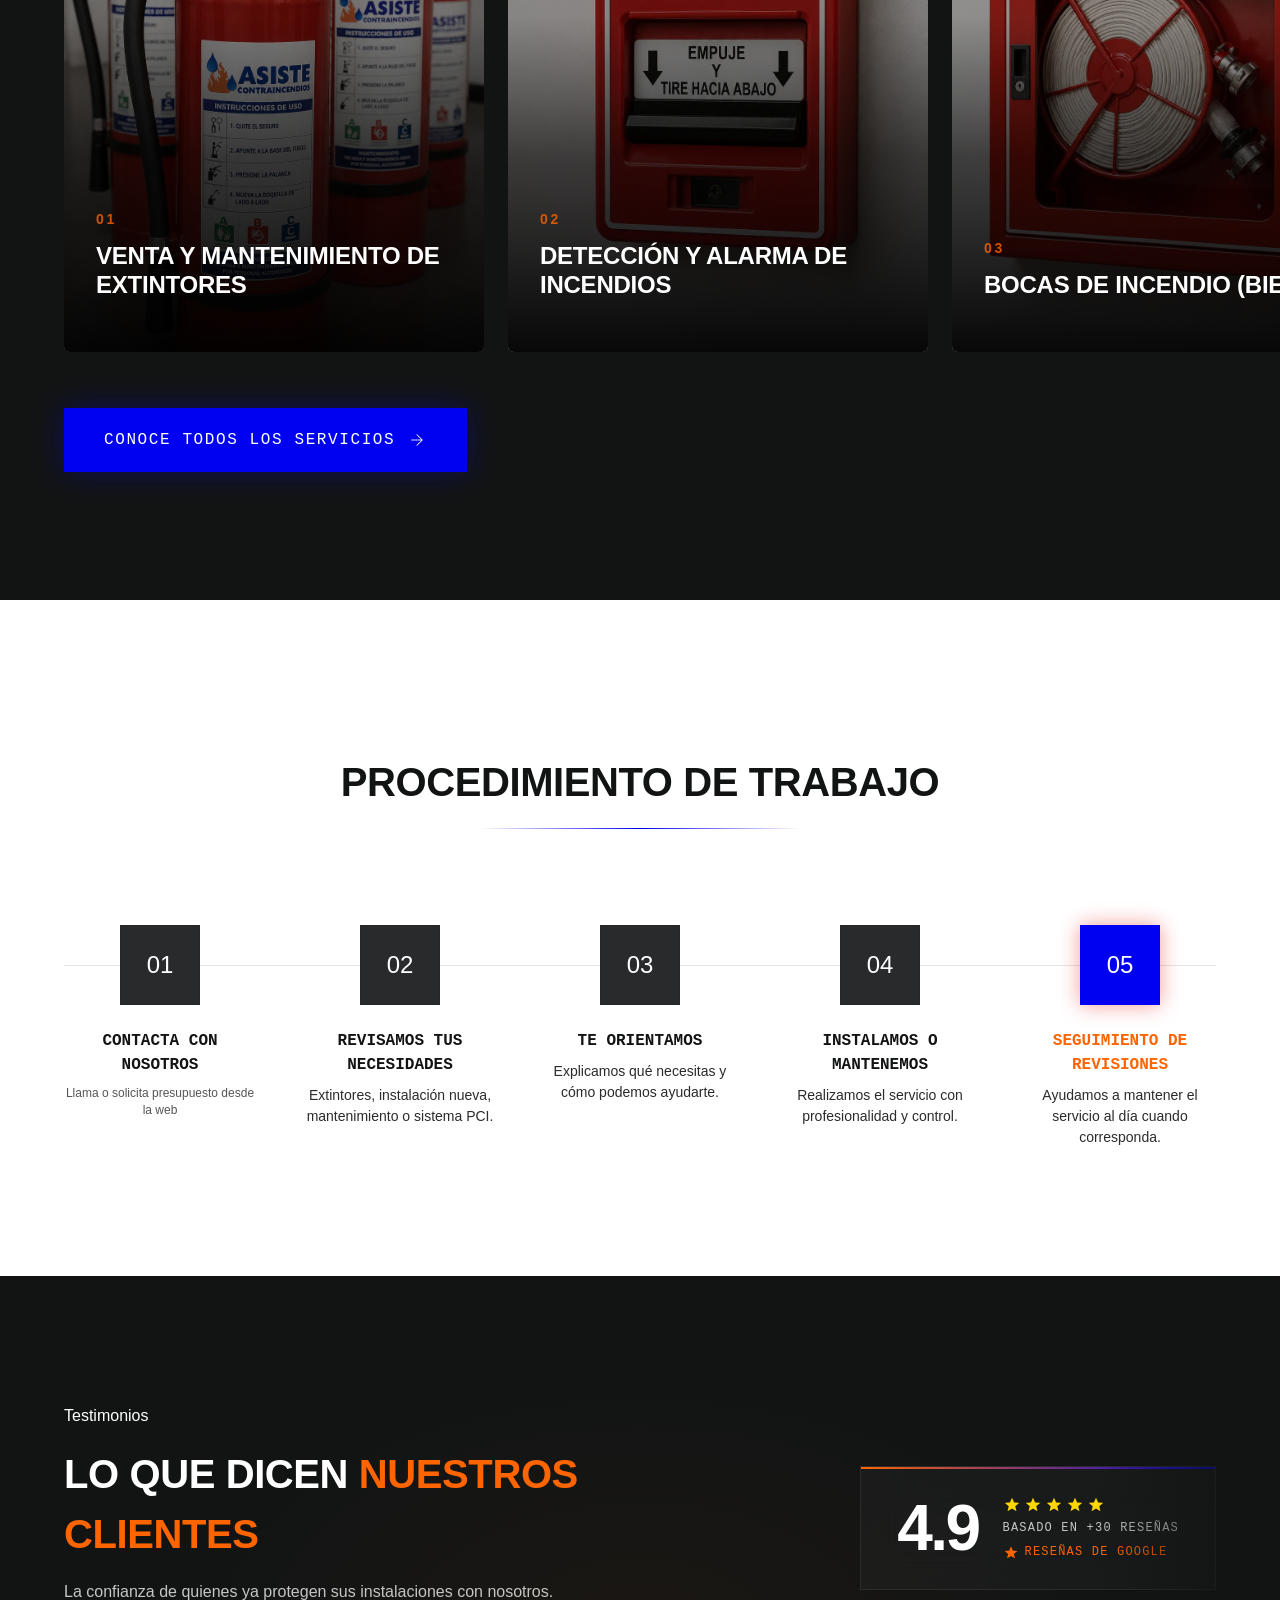
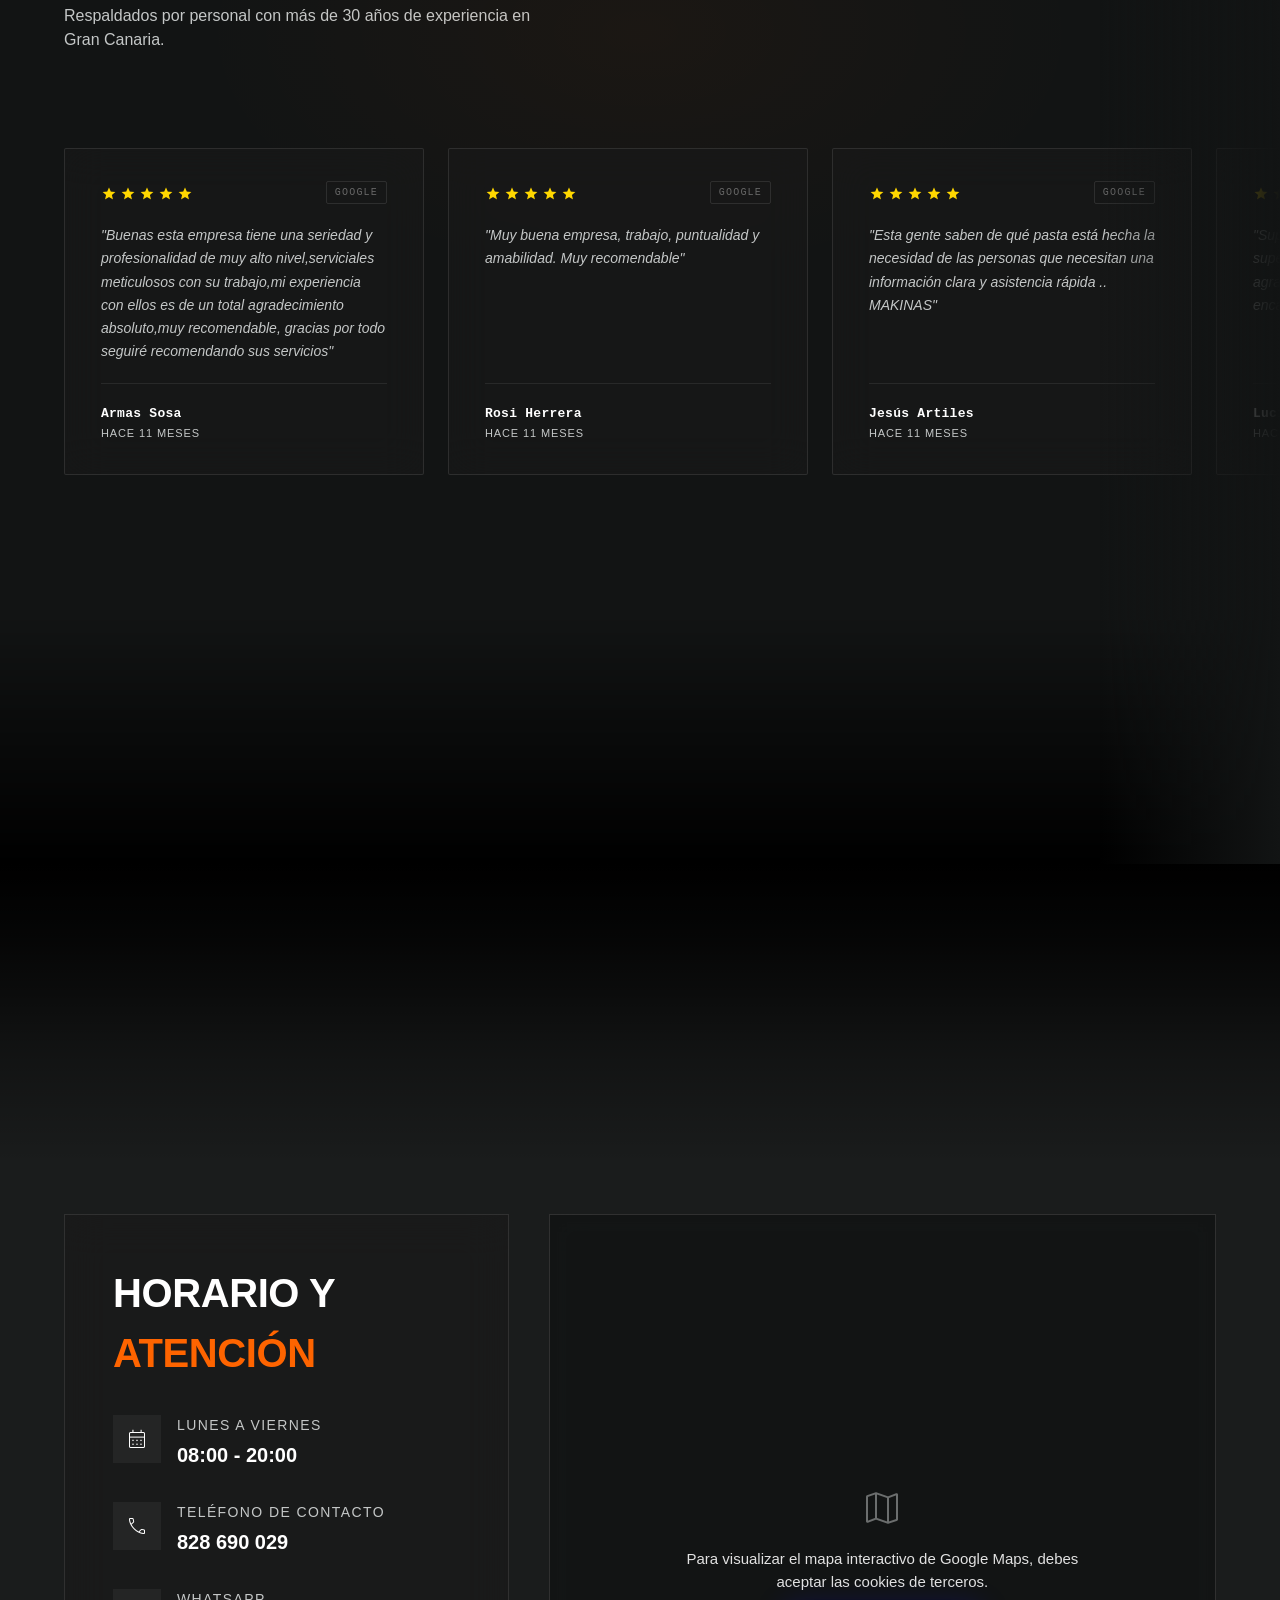
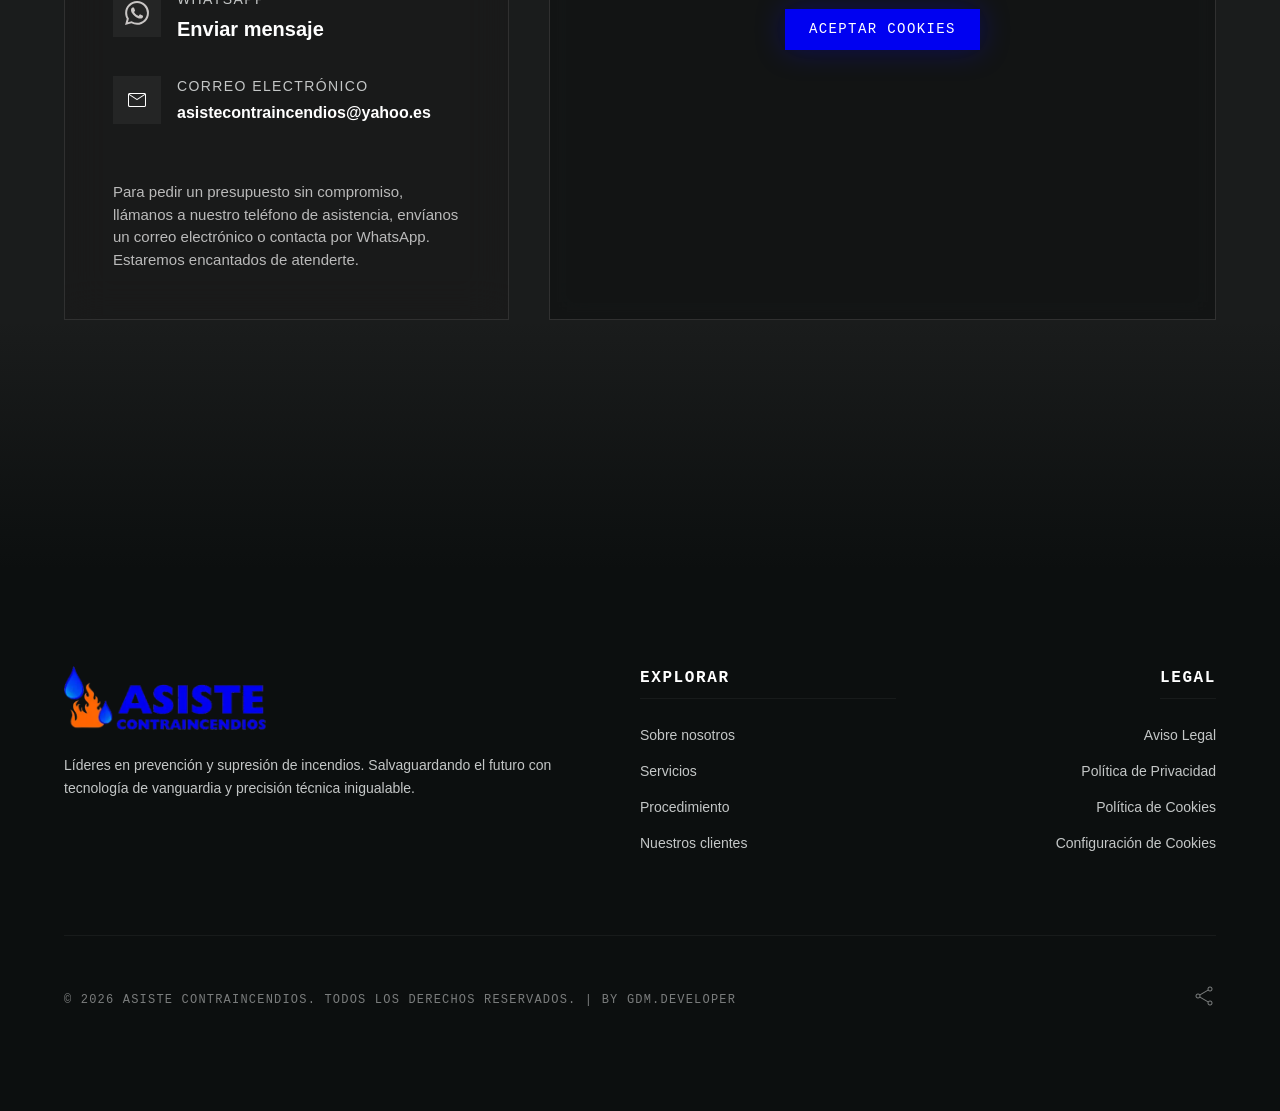
==== commit ce2441fe: "fix: replace google font menu icon with inline svg to prevent text flash on slow connections" ====
--- a/index.html
+++ b/index.html
@@ -7,20 +7,20 @@
     <meta name="description" content="Venta, instalación y mantenimiento de extintores y sistemas contra incendios en Las Palmas. Empresa homologada con más de 30 años de experiencia."/>
     <meta name="keywords" content="extintores Las Palmas, protección contra incendios, mantenimiento extintores, sistemas PCI, detección de incendios Gran Canaria, BIEs, hidrantes"/>
     <meta name="robots" content="index, follow"/>
-    <link rel="canonical" href="https://www.asistecontraincendios.com/"/>
+    <link rel="canonical" href="https://www.asistecontraincendioslp.es/"/>
     
     <meta property="og:type" content="website"/>
-    <meta property="og:url" content="https://www.asistecontraincendios.com/"/>
+    <meta property="og:url" content="https://www.asistecontraincendioslp.es/"/>
     <meta property="og:title" content="Protección contra Incendios en Las Palmas | Empresa Especializada"/>
     <meta property="og:description" content="Venta, instalación y mantenimiento de extintores y sistemas contra incendios en Las Palmas. Empresa homologada con más de 30 años de experiencia."/>
-    <meta property="og:image" content="https://www.asistecontraincendios.com/assets/images/portadasiste.webp"/>
+    <meta property="og:image" content="https://www.asistecontraincendioslp.es/assets/images/portadasiste.webp"/>
     <meta property="og:site_name" content="ASISTE CONTRAINCENDIOS"/>
     
     <meta name="twitter:card" content="summary_large_image"/>
-    <meta name="twitter:url" content="https://www.asistecontraincendios.com/"/>
+    <meta name="twitter:url" content="https://www.asistecontraincendioslp.es/"/>
     <meta name="twitter:title" content="Protección contra Incendios en Las Palmas | Empresa Especializada"/>
     <meta name="twitter:description" content="Venta, instalación y mantenimiento de extintores y sistemas contra incendios en Las Palmas."/>
-    <meta name="twitter:image" content="https://www.asistecontraincendios.com/assets/images/portadasiste.webp"/>
+    <meta name="twitter:image" content="https://www.asistecontraincendioslp.es/assets/images/portadasiste.webp"/>
     
     <link rel="icon" type="image/png" href="assets/images/logo.webp"/>
     
@@ -32,8 +32,8 @@
       "@context": "https://schema.org",
       "@type": "LocalBusiness",
       "name": "ASISTE CONTRAINCENDIOS",
-      "image": "https://www.asistecontraincendios.com/assets/images/logo.webp",
-      "url": "https://www.asistecontraincendios.com/",
+      "image": "https://www.asistecontraincendioslp.es/assets/images/logo.webp",
+      "url": "https://www.asistecontraincendioslp.es/",
       "telephone": "+34828690029",
       "address": {
         "@type": "PostalAddress",
@@ -66,7 +66,9 @@
             <img alt="ASISTE CONTRAINCENDIOS" id="header-logo" class="logo-img" src="assets/images/logo.webp"/>
         </a>
         <button class="menu-btn" onclick="toggleMenu()">
-            <span class="material-symbols-outlined menu-icon">menu</span>
+            <svg class="menu-icon" viewBox="0 0 24 24" width="28" height="28" fill="currentColor">
+                <path d="M3 18h18v-2H3v2zm0-5h18v-2H3v2zm0-7v2h18V6H3z"/>
+            </svg>
         </button>
     </nav>
 </header>
@@ -247,7 +249,7 @@
 
             <div class="service-card">
                 <div class="service-card-img-wrap">
-                    <img src="assets/images/imagen5.png" alt="Abastecimiento de Agua Contraincendios" class="service-card-img" loading="lazy"/>
+                    <img src="assets/images/imagen5.webp" alt="Abastecimiento de Agua Contraincendios" class="service-card-img" loading="lazy"/>
                 </div>
                 <div class="service-card-overlay"></div>
                 <div class="service-card-content">
--- a/assets/css/styles.css
+++ b/assets/css/styles.css
@@ -1053,7 +1053,7 @@
 /* Stats row */
 .about-stats-row {
     display: grid;
-    grid-template-columns: repeat(3, 1fr);
+    grid-template-columns: repeat(2, 1fr);
     gap: 0;
     border: 1px solid rgba(255,255,255,0.08);
     border-radius: 4px;
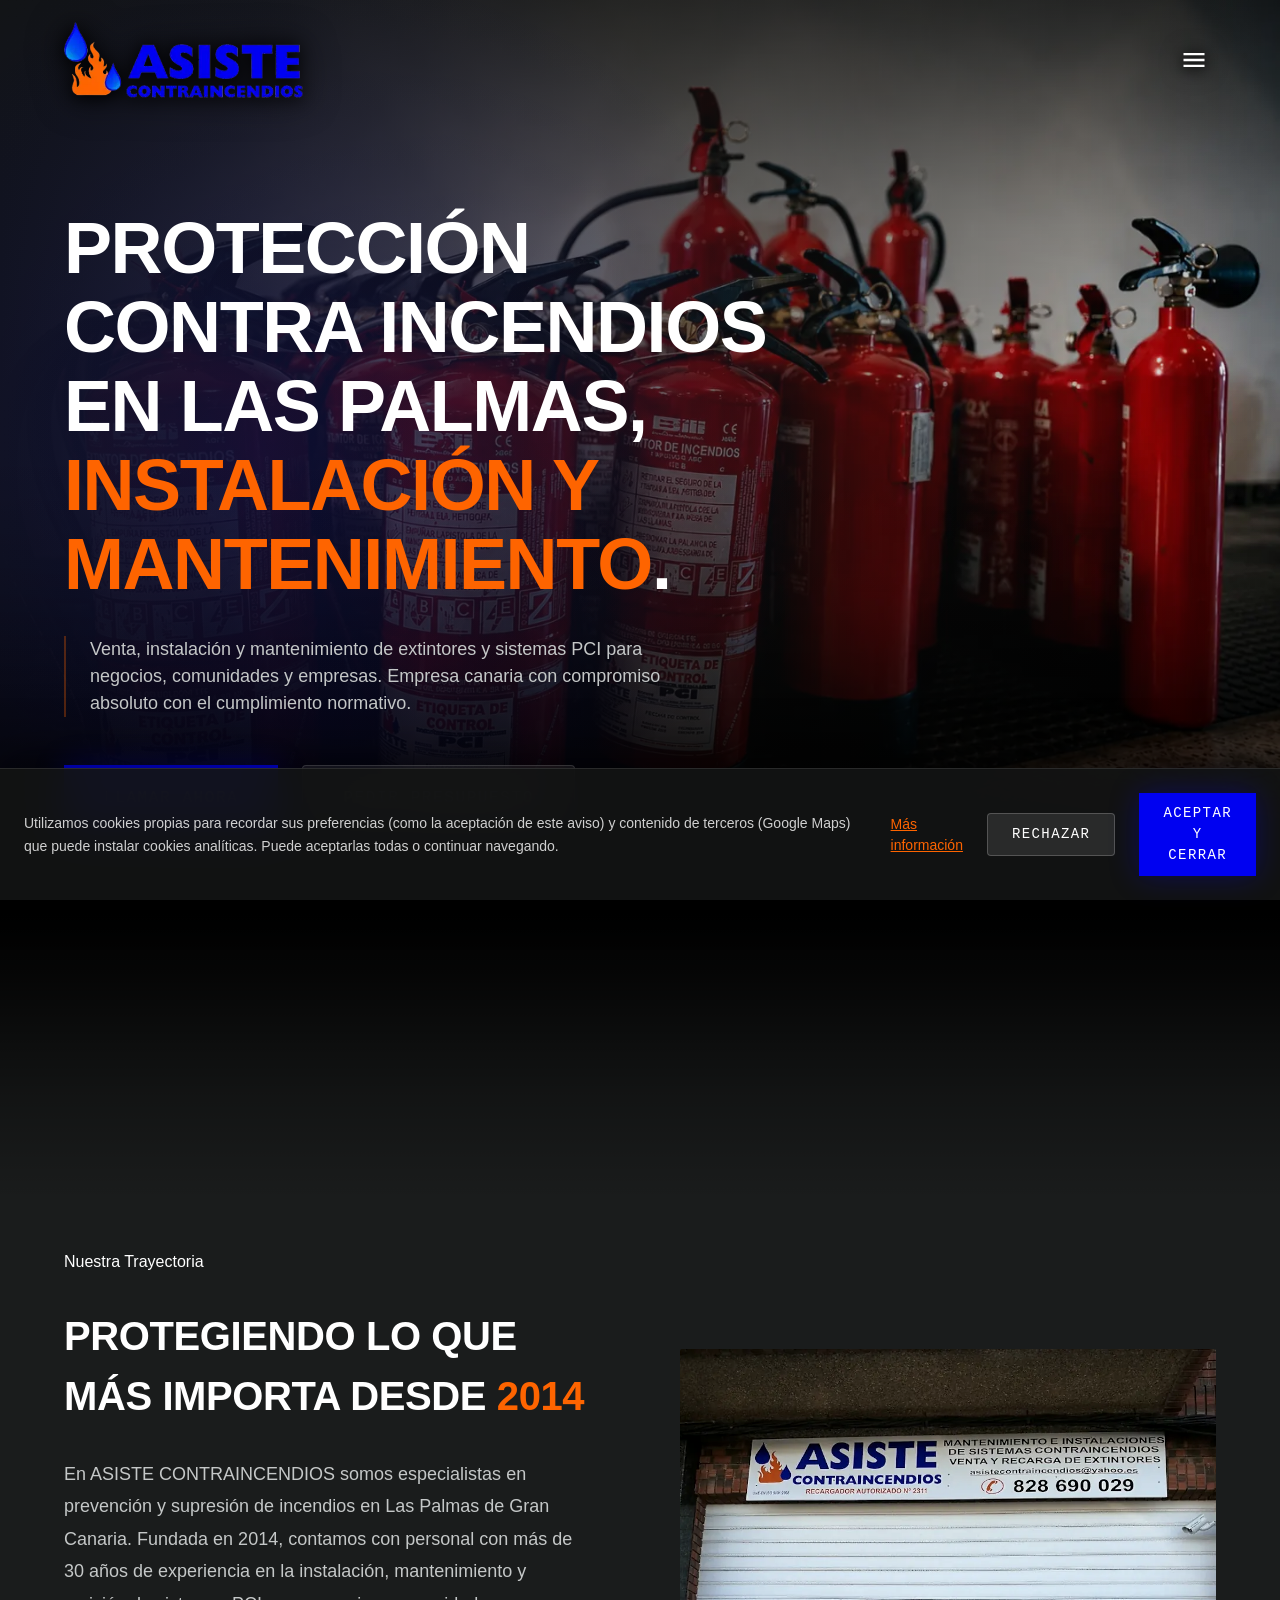
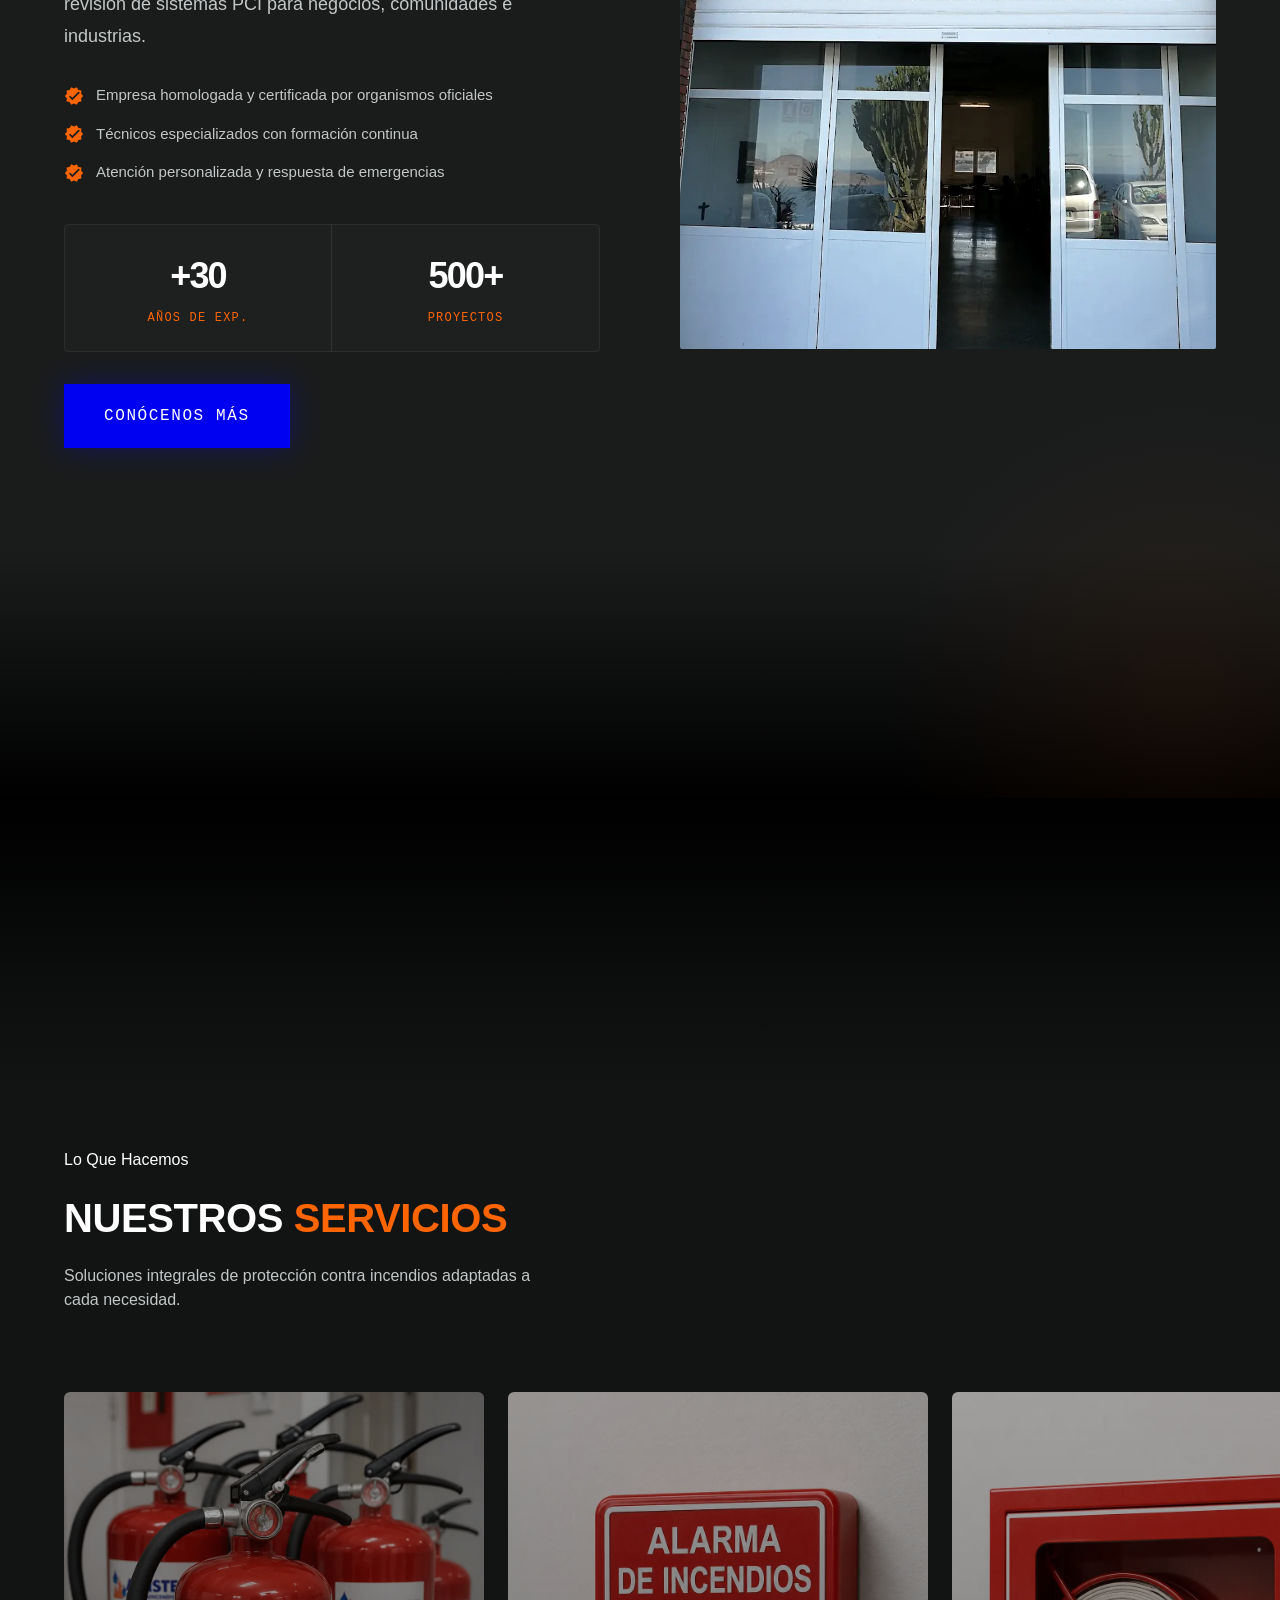
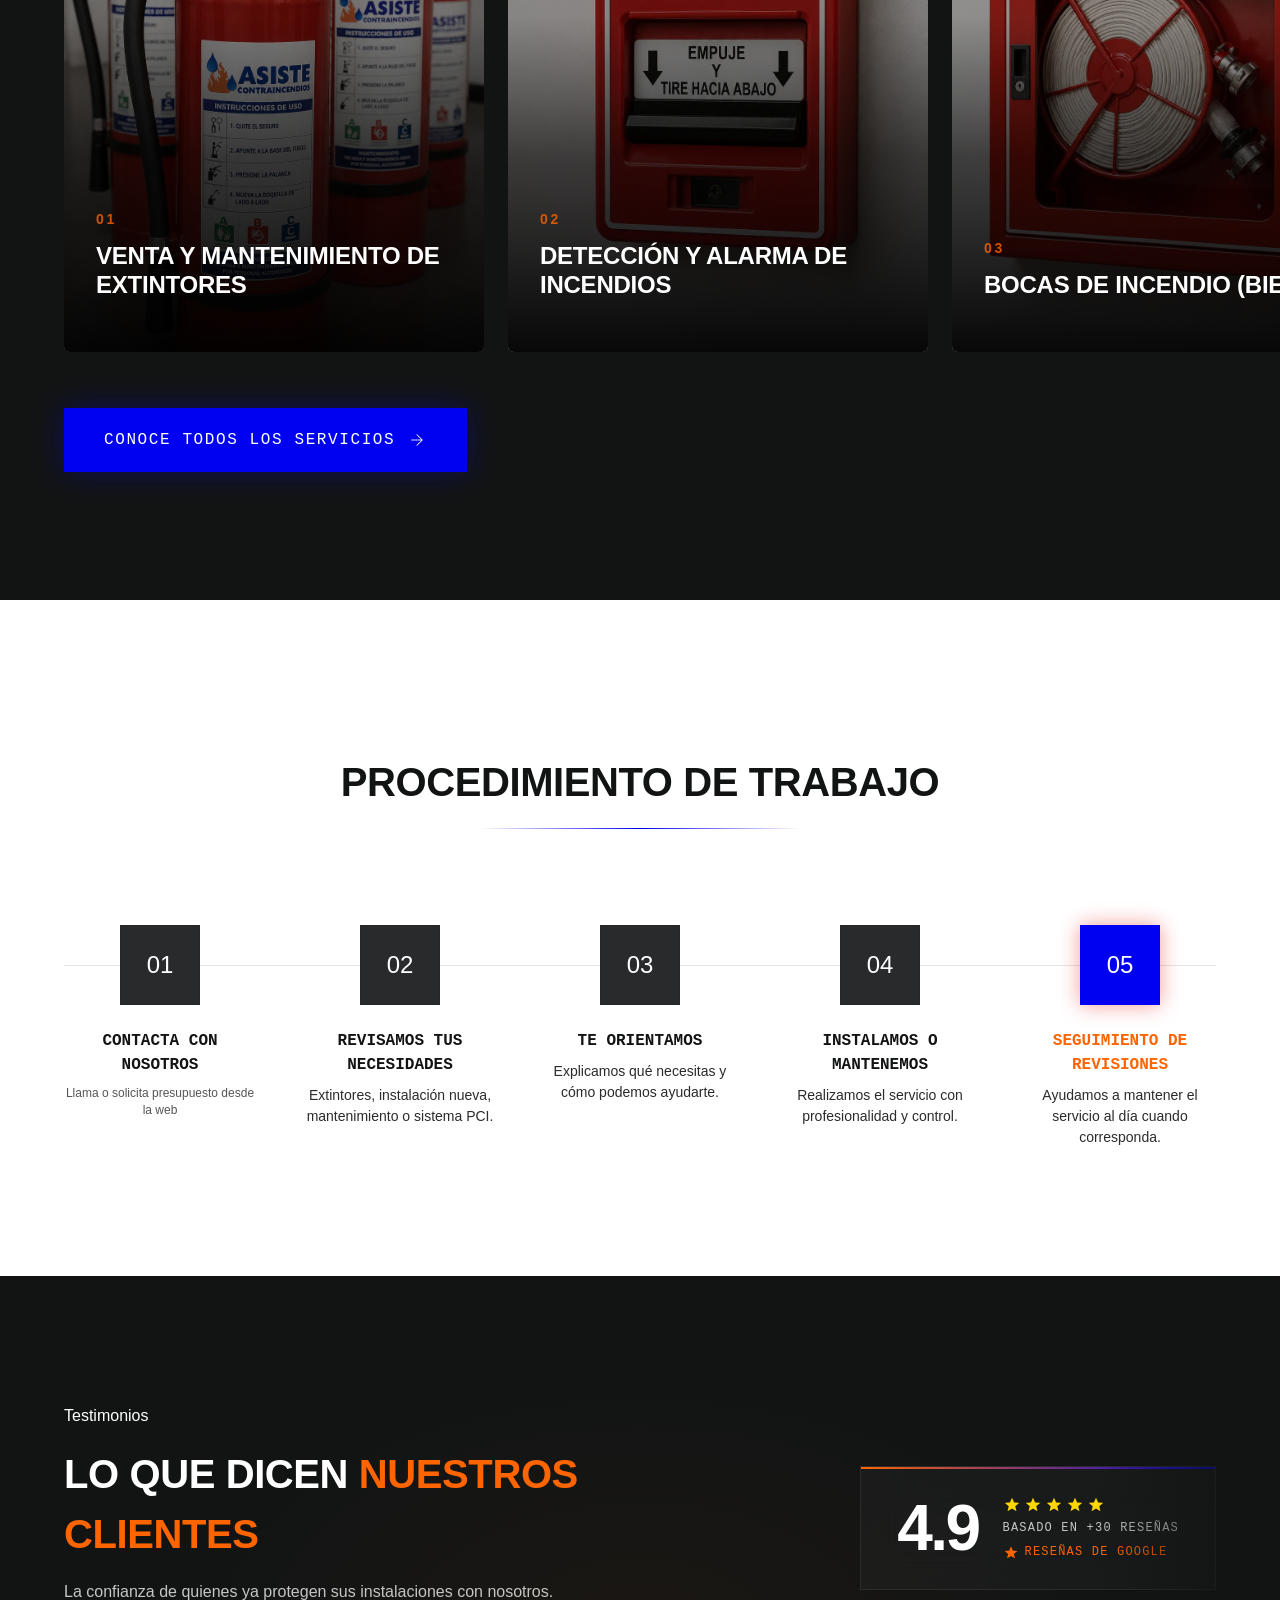
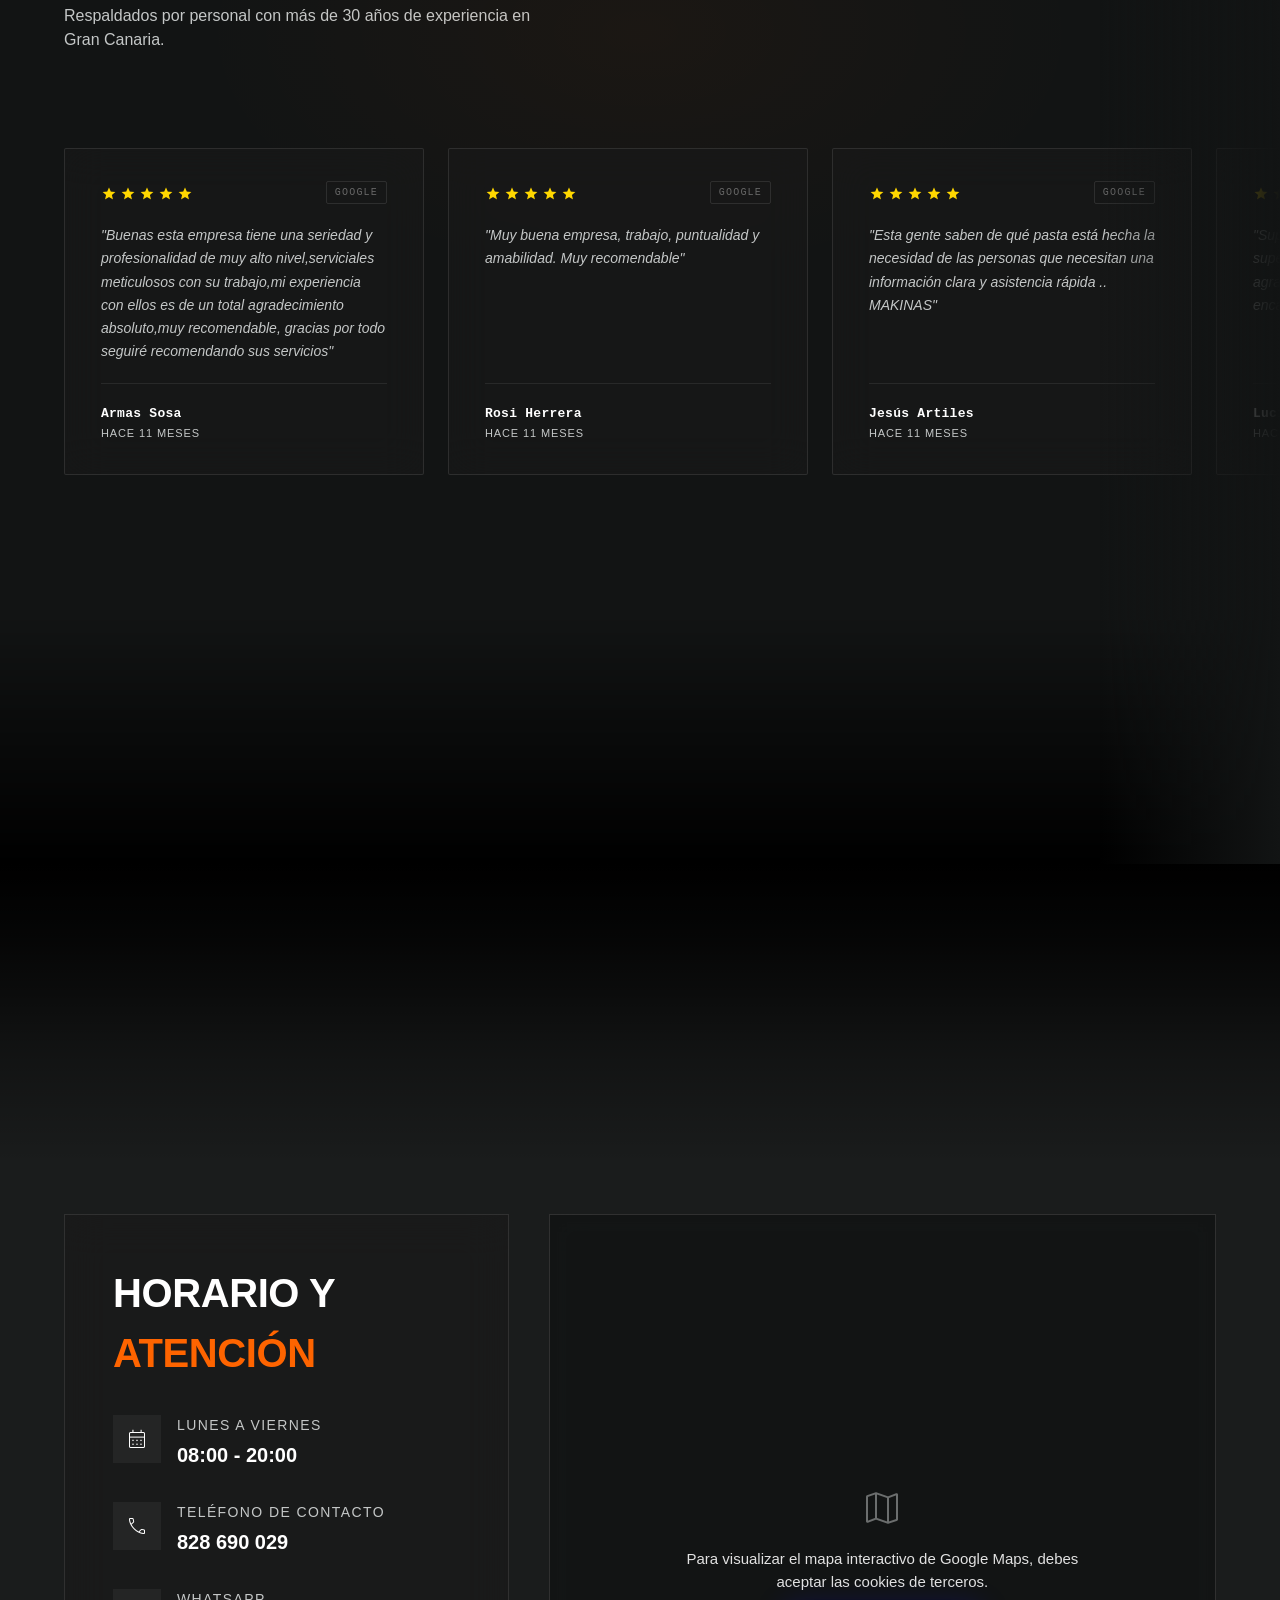
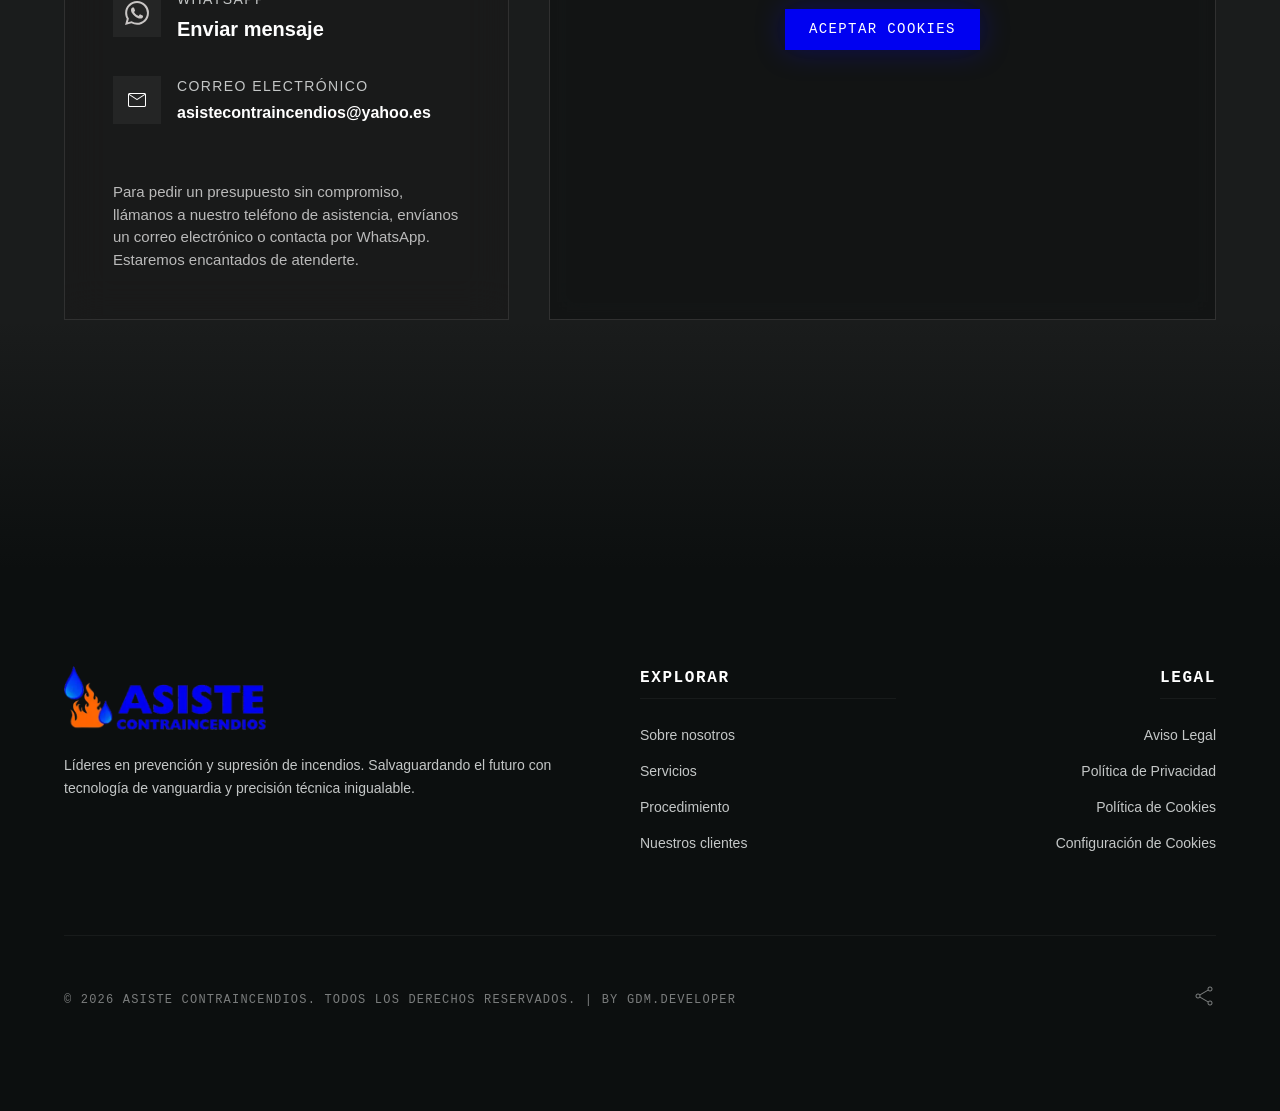
==== commit 7050594e: "fix: replace verified font icons with inline svg badges on home page" ====
--- a/index.html
+++ b/index.html
@@ -25,7 +25,7 @@
     <link rel="icon" type="image/png" href="assets/images/logo.webp"/>
     
     <link href="https://fonts.googleapis.com/css2?family=Material+Symbols+Outlined:wght,FILL@100..700,0..1&amp;display=swap" rel="stylesheet"/>
-    <link rel="stylesheet" href="assets/css/styles.css"/>
+    <link rel="stylesheet" href="assets/css/styles.css?v=1.0.1"/>
 
     <script type="application/ld+json">
     {
@@ -145,15 +145,21 @@
                 </p>
                 <div class="about-features">
                     <div class="about-feature-item">
-                        <span class="material-symbols-outlined">verified</span>
+                        <svg viewBox="0 0 24 24" width="20" height="20" fill="var(--color-secondary)" style="flex-shrink: 0;">
+                            <path d="M23 12l-2.44-2.79.34-3.69-3.61-.82-1.89-3.2L12 2.96 8.6 1.5 6.71 4.7 3.1 5.51l.34 3.69L1 12l2.44 2.79-.34 3.69 3.61.82 1.89 3.2L12 21.04l3.4 1.46 1.89-3.2 3.61-.82-.34-3.69L23 12zm-13 5l-4-4 1.41-1.41L10 14.17l7.59-7.59L19 8l-9 9z"/>
+                        </svg>
                         Empresa homologada y certificada por organismos oficiales
                     </div>
                     <div class="about-feature-item">
-                        <span class="material-symbols-outlined">verified</span>
+                        <svg viewBox="0 0 24 24" width="20" height="20" fill="var(--color-secondary)" style="flex-shrink: 0;">
+                            <path d="M23 12l-2.44-2.79.34-3.69-3.61-.82-1.89-3.2L12 2.96 8.6 1.5 6.71 4.7 3.1 5.51l.34 3.69L1 12l2.44 2.79-.34 3.69 3.61.82 1.89 3.2L12 21.04l3.4 1.46 1.89-3.2 3.61-.82-.34-3.69L23 12zm-13 5l-4-4 1.41-1.41L10 14.17l7.59-7.59L19 8l-9 9z"/>
+                        </svg>
                         Técnicos especializados con formación continua
                     </div>
                     <div class="about-feature-item">
-                        <span class="material-symbols-outlined">verified</span>
+                        <svg viewBox="0 0 24 24" width="20" height="20" fill="var(--color-secondary)" style="flex-shrink: 0;">
+                            <path d="M23 12l-2.44-2.79.34-3.69-3.61-.82-1.89-3.2L12 2.96 8.6 1.5 6.71 4.7 3.1 5.51l.34 3.69L1 12l2.44 2.79-.34 3.69 3.61.82 1.89 3.2L12 21.04l3.4 1.46 1.89-3.2 3.61-.82-.34-3.69L23 12zm-13 5l-4-4 1.41-1.41L10 14.17l7.59-7.59L19 8l-9 9z"/>
+                        </svg>
                         Atención personalizada y respuesta de emergencias 
                     </div>
                 </div>
